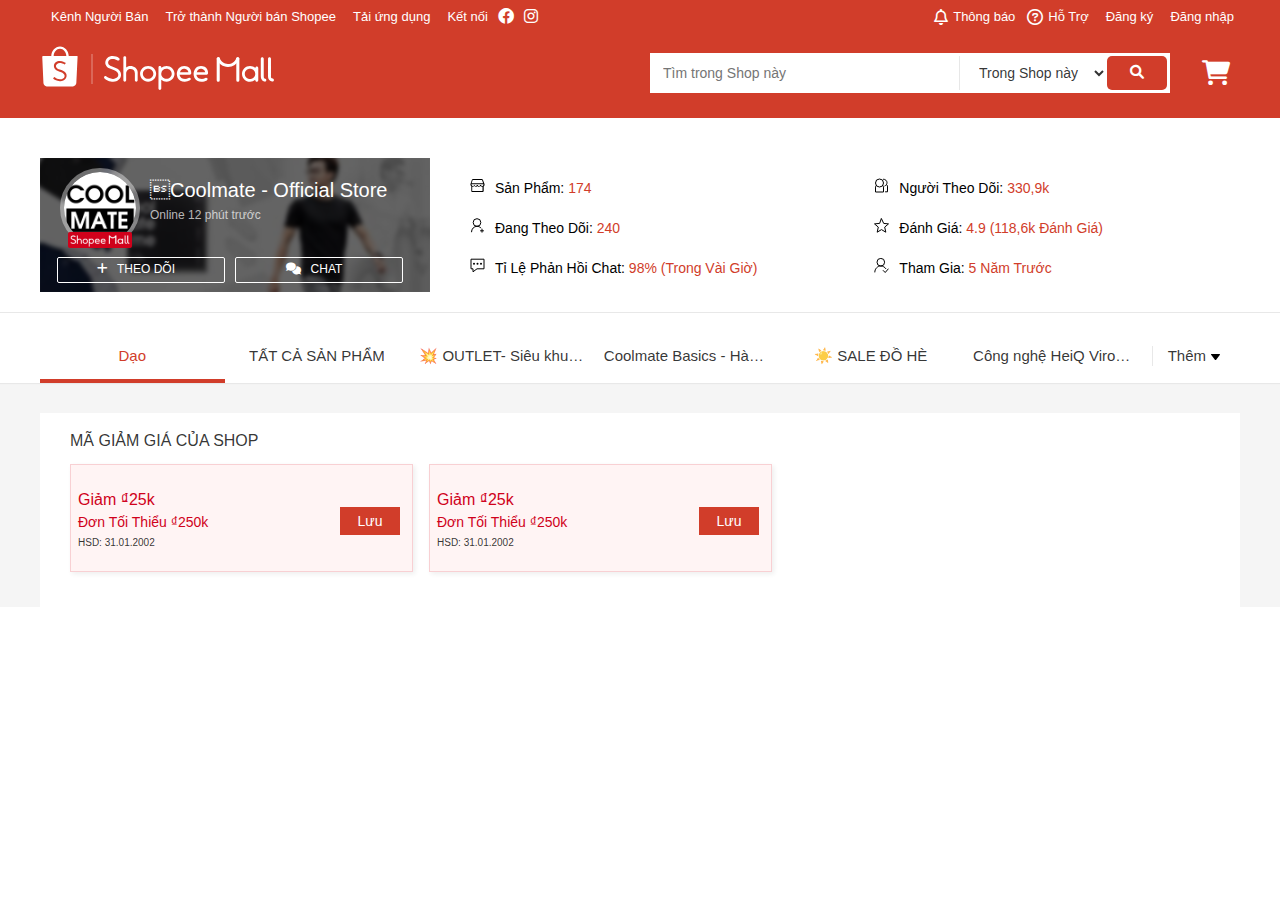
==== assests/pug/index.html @ 36c795ba "Added discount section" ====
<!DOCTYPE html>
<html lang="en">
  <head>
    <meta charset="UTF-8">
    <meta http-equiv="X-UA-Compatible" content="IE=edge">
    <meta name="viewport" content="width=device-width, initial-scale=1.0">
    <title>Document</title>
    <link rel="stylesheet" href="../css/app.css">
    <link rel="stylesheet" href="https://cdnjs.cloudflare.com/ajax/libs/font-awesome/6.0.0-beta3/css/all.min.css">
  </head>
  <body> 
    <div class="app">
      <header class="header">  
        <div class="container">
          <nav class="header__navbar">
            <ul class="header__navbar-list"> 
                    <li class="header__navbar-item"> <a class="header__navbar-item-link" href="#"><span class="header__navbar-text">Kênh Người Bán</span></a>
                    </li>
                    <li class="header__navbar-item"> <a class="header__navbar-item-link" href="#"><span class="header__navbar-text">Trở thành Người bán Shopee</span></a>
                    </li>
                    <li class="header__navbar-item header__navbar-item--install"> <a class="header__navbar-item-link" href="#"><span class="header__navbar-text">Tải ứng dụng</span></a>
                      <div class="header__qr"><img class="header__qr-img" src="../images/qr-code.png" alt="qrcode">
                        <div class="header__qr-links"><a class="header__qr-link" href="#"><img class="header__qr-link-img" src="../images/app-store.png" alt="app-store"></a><a class="header__qr-link" href="#"><img class="header__qr-link-img" src="../images/google-play.png" alt="google-play"></a></div>
                      </div>
                    </li>
                    <li class="header__navbar-item"> <span class="header__navbar-text">Kết nối</span>
                      <div class="header__navbar-item-social"><a href="#"><i class="fab fa-facebook header__navbar-icon mr-10"></i></a><a href="#"><i class="fab fa-instagram header__navbar-icon"></i></a></div>
                    </li>
            </ul>
            <ul class="header__navbar-list"> 
                    <li class="header__navbar-item header__navbar-item--noti">    <i class="far fa-bell header__navbar-icon"></i>
                      <div class="header__noti">
                        <div class="header__noti-content"><img class="header__noti-img" src="../images/noti.png" alt="noti">
                          <div class="header__noti-status">Đăng nhập để xem Thông báo</div>
                        </div>
                        <div class="header__noti-btns">
                          <div class="header__noti-btn">Đăng ký</div>
                          <div class="header__noti-btn">Đăng nhập</div>
                        </div>
                      </div><a class="header__navbar-item-link" href="#"><span class="header__navbar-text">Thông báo</span></a>
                    </li>
                    <li class="header__navbar-item"> <i class="far fa-question-circle header__navbar-icon"></i><a class="header__navbar-item-link" href="#"><span class="header__navbar-text">Hỗ Trợ</span></a>
                    </li>
                    <li class="header__navbar-item"> <a class="header__navbar-item-link" href="#"><span class="header__navbar-text">Đăng ký</span></a>
                    </li>
                    <li class="header__navbar-item"> <a class="header__navbar-item-link" href="#"><span class="header__navbar-text">Đăng nhập</span></a>
                    </li>
            </ul>
          </nav>
          <div class="header__mainbar">
            <div class="header__logo"><a class="header__logo-img" href="#">
                <svg class="shopee-svg-icon icon-shopee-logo--official-shop" enable-background="new 0 0 48 48" viewbox="0 0 48 48" x="0" y="0">
                  <path d="M44.4,11.5C44.4,11.5,44.4,11.5,44.4,11.5l-9.9,0C34.3,5.1,29.7,0,24,0S13.7,5.1,13.5,11.5H3.6v0c-0.5,0-0.9,0.4-0.9,0.9c0,0,0,0,0,0.1h0l1.4,30.9c0,0.1,0,0.2,0,0.3c0,0,0,0,0,0.1l0,0.1l0,0c0.2,2.2,1.8,3.9,3.9,4l0,0h31.4c0,0,0,0,0,0c0,0,0,0,0,0h0.1l0,0c2.2-0.1,3.9-1.8,4.1-4l0,0l0,0c0,0,0,0,0-0.1c0-0.1,0-0.1,0-0.2l1.5-31h0c0,0,0,0,0,0C45.3,11.9,44.9,11.5,44.4,11.5z M24,2.8c4.1,0,7.5,3.9,7.6,8.7H16.4C16.5,6.7,19.9,2.8,24,2.8z M31.9,35.8c-0.3,2.3-1.7,4.2-3.9,5.1c-1.2,0.5-2.8,0.8-4.1,0.7c-2-0.1-3.9-0.6-5.6-1.4c-0.6-0.3-1.6-1-2.3-1.5c-0.2-0.1-0.2-0.3-0.1-0.5c0.2-0.2,0.8-1.2,0.9-1.3c0.1-0.2,0.4-0.2,0.6-0.1c0,0,0.2,0.2,0.3,0.2c1.7,1.3,3.8,2.3,6.2,2.4c3,0,5.2-1.4,5.6-3.5c0.4-2.3-1.4-4.3-4.9-5.4c-1.1-0.3-3.9-1.5-4.5-1.8c-2.5-1.4-3.6-3.3-3.4-5.6c0.2-3.2,3.2-5.6,7-5.6c1.8,0,3.5,0.4,5,1c0.6,0.2,1.6,0.8,2,1.1c0.3,0.2,0.2,0.4,0.1,0.6c-0.2,0.2-0.6,0.9-0.8,1.2c-0.1,0.2-0.3,0.2-0.5,0.1c-1.9-1.3-3.9-1.7-5.7-1.8c-2.6,0.1-4.6,1.6-4.7,3.7c0,1.9,1.4,3.3,4.5,4.3C29.9,29.6,32.3,32,31.9,35.8z"></path>
                </svg></a><a class="header__logo-text" href="#">
                <svg class="shopee-svg-icon ofs-all-logo" viewbox="0 0 220 44">
                  <g fill="#fff" fill-rule="evenodd" transform="translate(0 -.098)">
                    <path d="M195.78 30.899a10.49 10.49 0 0 1-6.81 2.484c-5.732 0-10.378-4.53-10.378-10.12 0-5.59 4.646-10.12 10.378-10.12 2.606 0 4.988.937 6.81 2.484.023-1.13.882-1.942 1.938-1.942 1.07 0 1.937.834 1.937 1.989v15.73c0 1.154-.868 1.98-1.937 1.98-1.07 0-1.938-.826-1.938-1.98zm-.062-7.643c0-3.588-3.024-6.497-6.755-6.497-3.73 0-6.754 2.91-6.754 6.497 0 3.588 3.024 6.498 6.754 6.498 3.73 0 6.755-2.91 6.755-6.498zM202.9 25.388V3.558c0-1.07.855-1.938 1.911-1.938s1.912.867 1.912 1.938v22.069c0 .043-.002.087-.004.13-.018 2.461.369 3.293 2.029 3.768 1.016.291 1.553 1.396 1.266 2.426-.237.854-.77 1.377-1.605 1.377h-.18c-.171 0-.347-.024-.52-.073-2.735-.783-4.904-2.78-4.81-7.867zM212.266 25.535V3.558c0-1.07.856-1.938 1.912-1.938s1.912.867 1.912 1.938V25.825c0 .082-.005.163-.015.242-.06 2.212.146 2.858 2.325 3.31 1.034.215 1.632 1.26 1.42 2.309-.186.916-.914 1.527-1.803 1.527-.127 0-.256-.013-.386-.04-2.882-.599-5.553-2.131-5.365-7.638zM97.886 24.307c.095.561.266 1.256.563 2.09 1.317 3.309 5.375 3.3 5.986 3.309 1.753.025 3.396-.331 5.011-1.223.906-.5 1.985-.412 2.556.405.572.818.395 2.028-.723 2.71-2.208 1.348-4.574 1.758-7.01 1.708-3.798-.078-7.4-1.591-9.01-5.204-.733-1.644-1.158-3.561-1.027-5.376.058-2.086.844-3.867 1.047-4.334.928-2.127 2.557-3.814 4.725-4.702 2.646-1.082 6.008-.916 8.53.43 2.936 1.566 4.571 5.136 4.41 8.384-.049.975-.799 1.803-1.817 1.803zm.412-3.333h10.906c-.86-4.592-5.845-4.37-5.845-4.37-2.52.098-4.207 1.555-5.061 4.37zM119.618 24.354c.095.561.266 1.257.563 2.09 1.318 3.31 5.376 3.3 5.986 3.31 1.753.024 3.396-.332 5.012-1.223.905-.5 1.984-.413 2.556.405.571.817.394 2.027-.723 2.71-2.209 1.347-4.574 1.758-7.011 1.707-3.797-.077-7.4-1.591-9.01-5.204-.732-1.644-1.158-3.56-1.026-5.376.058-2.085.843-3.867 1.047-4.333.928-2.127 2.557-3.815 4.725-4.702 2.645-1.083 6.007-.916 8.53.43 2.936 1.565 4.57 5.136 4.409 8.383-.049.976-.798 1.803-1.816 1.803zm.412-3.333h10.907c-.86-4.592-5.846-4.37-5.846-4.37-2.52.099-4.206 1.555-5.06 4.37zM74.109 30.871v11.367c0 2.34-3.632 2.337-3.632 0V23.806a10.064 10.064 0 0 1 0-1.329v-7.575c0-2.34 3.632-2.337 3.632 0v.51a10.537 10.537 0 0 1 6.768-2.434c5.756 0 10.422 4.55 10.422 10.164 0 5.613-4.666 10.164-10.422 10.164-2.584 0-4.947-.917-6.768-2.435zm0-7.207c.28 3.356 3.2 5.997 6.762 5.997 3.746 0 6.784-2.922 6.784-6.526 0-3.604-3.038-6.526-6.784-6.526-3.562 0-6.483 2.64-6.762 5.997zM57.09 33.306c-5.757 0-10.423-4.55-10.423-10.164s4.666-10.164 10.422-10.164 10.422 4.55 10.422 10.164c0 5.613-4.666 10.164-10.422 10.164zm-.007-3.645c3.747 0 6.784-2.922 6.784-6.526 0-3.604-3.037-6.526-6.784-6.526s-6.784 2.922-6.784 6.526c0 3.604 3.037 6.526 6.784 6.526zM28.69 15.026V2.111c0-2.337-3.631-2.34-3.631 0v29.471c0 2.337 3.631 2.341 3.631 0v-9.695c.015.364.018-.522.273-1.22.953-3.151 3.823-3.751 5.115-3.77 3.696 0 5.652 1.803 5.868 5.408V31.582c0 2.337 3.627 2.341 3.627 0v-6.126c0-1.753.106-3.676 0-4.789-.584-6.843-9.5-9.68-14.455-5.979a9.572 9.572 0 0 0-.428.338zM4.294 2.62c-2.156 1.909-3.15 5.385-2.369 8.155.678 2.4 2.66 4.27 4.803 5.323 2.222 1.09 4.676 1.673 6.564 2.505 1.32.59 2.456 1.153 3.595 2.305 1.138 1.152 1.62 2.586 1.587 3.65-.033 1.085-.441 2.182-1.023 2.869-1.487 1.755-3.889 2.414-6.106 2.303-1.572-.078-3.29-.422-4.692-1.016-1.42-.601-2.671-1.582-3.921-2.438-.807-.553-1.99-.282-2.526.631-.468.811-.098 1.92.693 2.505 2.376 1.757 4.89 3.1 7.808 3.631 2.918.532 5.463.41 8.09-.741 2.462-1.08 4.468-3.198 5.07-5.862.627-2.775-.09-5.41-1.923-7.58-2.21-2.618-5.47-3.626-8.54-4.733a24.208 24.208 0 0 1-3.295-1.423c-1.908-.973-2.883-2.363-2.75-4.528.158-2.578 2.278-3.913 4.906-4.266 2.628-.353 5.337.53 7.25 1.864 1.833 1.194 3.93-1.64 1.833-3.136C15.15-.207 8.288-.914 4.294 2.621z"></path>
                    <path d="M171.002 3.338c-1.545 4.329-5.841 7.27-10.7 7.186-4.8-.084-8.954-3.103-10.394-7.412-.33-.983-1.407-1.519-2.408-1.197a1.865 1.865 0 0 0-1.217 2.364c1.946 5.823 7.526 9.879 13.954 9.991 6.505.114 12.277-3.84 14.365-9.69a1.866 1.866 0 0 0-1.17-2.39c-.993-.342-2.082.171-2.43 1.148z" fill-rule="nonzero"></path>
                    <path d="M173.191 1.8a1.98 1.98 0 0 1 1.98 1.98v27.546a1.98 1.98 0 1 1-3.96 0V3.78a1.98 1.98 0 0 1 1.98-1.98zM147.807 1.8a1.98 1.98 0 0 1 1.98 1.98v27.546a1.98 1.98 0 1 1-3.96 0V3.78a1.98 1.98 0 0 1 1.98-1.98z"></path>
                    <circle cx="173.101" cy="3.691" r="2.07"></circle>
                    <circle cx="147.897" cy="3.691" r="2.07"></circle>
                  </g>
                </svg></a></div>
            <div class="flex flex-centerY">
              <div class="header__search">
                <div class="header__search-bar">
                  <input class="header__search-input" placeholder="Tìm trong Shop này" type="text">
                  <select class="header__search-select" name="#" id="#">
                    <option class="header__search-select-option" value="#">Trong Shop này</option>
                    <option class="header__search-select-option" value="#">Tại Shopee Mall</option>
                  </select>
                  <div class="header__search-history">
                    <p class="header__search-history-desc">Lịch sử Tìm kiếm</p>
                    <ul class="header__search-history-list">
                      <li class="header__search-history-item"><a href="#">apple</a></li>
                      <li class="header__search-history-item"><a href="#">coolmate</a></li>
                    </ul>
                  </div>
                </div>
                <button class="header__search-btn"><i class="fas fa-search"></i></button>
              </div>
              <div class="header__cart"><i class="fas fa-shopping-cart"></i>
                <div class="header__cart-dropdown"><img class="header__cart-dropdown-img" src="../images/cart-empty.png" alt=""><span class="header__cart-dropdown-text">Chưa Có Sản Phẩm</span></div>
              </div>
            </div>
          </div>
        </div>
      </header>
      <div class="main">
        <section class="info-wrapper">
          <div class="container info">
            <div class="info__panel">
              <div class="info__panel-background"></div>
              <div class="info__panel-content">
                <div class="info__panel-img"><img class="info__panel-img-avatar" src="../images/avatar.jpeg" alt="coolmate avatar"><img class="info__panel-img-badge" src="../images/badge.png" alt="badge"></div>
                <div class="info__panel-text">
                  <h1 class="info__panel-text-heading">&#x8;Coolmate - Official Store</h1>
                  <p class="info__panel-text-status">Online 12 phút trước</p>
                </div>
              </div>
              <div class="info__panel-btns"><a class="info__panel-link" href="#">
                        <button class="info__panel-link-btn"><span class="info__panel-link-btn-icon"><i class="fas fa-plus mr-10"></i>theo dõi</span></button></a><a class="info__panel-link" href="#">
                        <button class="info__panel-link-btn"><span class="info__panel-link-btn-icon"><i class="fas fa-comments mr-10"></i>chat</span></button></a>
              </div>
            </div>
            <div class="info__rating"> 
              <ul class="info__rating-list">
                      <li class="info__rating-item"> <span class="info__rating-item-icon">
                          <svg class="shopee-svg-icon" enable-background="new 0 0 15 15" viewbox="0 0 15 15" x="0" y="0" stroke-width="0">
                            <path d="m13 1.9c-.2-.5-.8-1-1.4-1h-8.4c-.6.1-1.2.5-1.4 1l-1.4 4.3c0 .8.3 1.6.9 2.1v4.8c0 .6.5 1 1.1 1h10.2c.6 0 1.1-.5 1.1-1v-4.6c.6-.4.9-1.2.9-2.3zm-11.4 3.4 1-3c .1-.2.4-.4.6-.4h8.3c.3 0 .5.2.6.4l1 3zm .6 3.5h.4c.7 0 1.4-.3 1.8-.8.4.5.9.8 1.5.8.7 0 1.3-.5 1.5-.8.2.3.8.8 1.5.8.6 0 1.1-.3 1.5-.8.4.5 1.1.8 1.7.8h.4v3.9c0 .1 0 .2-.1.3s-.2.1-.3.1h-9.5c-.1 0-.2 0-.3-.1s-.1-.2-.1-.3zm8.8-1.7h-1v .1s0 .3-.2.6c-.2.1-.5.2-.9.2-.3 0-.6-.1-.8-.3-.2-.3-.2-.6-.2-.6v-.1h-1v .1s0 .3-.2.5c-.2.3-.5.4-.8.4-1 0-1-.8-1-.8h-1c0 .8-.7.8-1.3.8s-1.1-1-1.2-1.7h12.1c0 .2-.1.9-.5 1.4-.2.2-.5.3-.8.3-1.2 0-1.2-.8-1.2-.9z"></path>
                          </svg></span><span class="info__rating-text"><span class="info__rating-text-name">Sản phẩm: </span><span class="info__rating-text-value">174</span></span></li>
                      <li class="info__rating-item"> <span class="info__rating-item-icon">
                          <svg class="shopee-svg-icon" stroke="black" enable-background="new 0 0 15 15" viewbox="0 0 15 15" x="0" y="0">
                            <g>
                              <circle cx="7" cy="4.5" fill="none" r="3.8" stroke-miterlimit="10"></circle>
                              <line fill="none" stroke-linecap="round" stroke-miterlimit="10" x1="12" x2="12" y1="11.2" y2="14.2"></line>
                              <line fill="none" stroke-linecap="round" stroke-miterlimit="10" x1="10.5" x2="13.5" y1="12.8" y2="12.8"></line>
                              <path d="m1.5 13.8c0-3 2.5-5.5 5.5-5.5 1.5 0 2.9.6 3.9 1.6" fill="none" stroke-linecap="round" stroke-miterlimit="10"></path>
                            </g>
                          </svg></span><span class="info__rating-text"><span class="info__rating-text-name">Đang Theo Dõi: </span><span class="info__rating-text-value">240</span></span></li>
                      <li class="info__rating-item"> <span class="info__rating-item-icon">
                          <svg class="shopee-svg-icon" stroke="black" enable-background="new 0 0 15 15" viewbox="0 0 15 15" x="0" y="0">
                            <g>
                              <polygon fill="none" points="14 10.8 7 10.8 3 13.8 3 10.8 1 10.8 1 1.2 14 1.2" stroke-linejoin="round" stroke-miterlimit="10"></polygon>
                              <circle cx="4" cy="5.8" r="1" stroke="none"></circle>
                              <circle cx="7.5" cy="5.8" r="1" stroke="none"></circle>
                              <circle cx="11" cy="5.8" r="1" stroke="none"></circle>
                            </g>
                          </svg></span><span class="info__rating-text"><span class="info__rating-text-name">Tỉ Lệ Phản Hồi Chat: </span><span class="info__rating-text-value">98% (Trong Vài Giờ)</span></span></li>
              </ul>
              <ul class="info__rating-list">
                      <li class="info__rating-item"> <span class="info__rating-item-icon">
                          <svg class="shopee-svg-icon" stroke="black" enable-background="new 0 0 15 15" viewbox="0 0 15 15" x="0" y="0">
                            <g>
                              <circle cx="5.5" cy="5" fill="none" r="4" stroke-miterlimit="10"></circle>
                              <path d="m8.4 7.5c.7 0 1.1.7 1.1 1.6v4.9h-8v-4.9c0-.9.4-1.6 1.1-1.6" fill="none" stroke-linejoin="round" stroke-miterlimit="10"></path>
                              <path d="m12.6 6.9c.7 0 .9.6.9 1.2v5.7h-2" fill="none" stroke-linecap="round" stroke-linejoin="round" stroke-miterlimit="10"></path>
                              <path d="m9.5 1.2c1.9 0 3.5 1.6 3.5 3.5 0 1.4-.9 2.7-2.1 3.2" fill="none" stroke-linecap="round" stroke-miterlimit="10"></path>
                            </g>
                          </svg></span><span class="info__rating-text"><span class="info__rating-text-name">Người Theo Dõi: </span><span class="info__rating-text-value">330,9k</span></span></li>
                      <li class="info__rating-item"> <span class="info__rating-item-icon">
                          <svg class="shopee-svg-icon icon-rating" stroke="black" enable-background="new 0 0 15 15" viewbox="0 0 15 15" x="0" y="0">
                            <polygon fill="none" points="7.5 .8 9.7 5.4 14.5 5.9 10.7 9.1 11.8 14.2 7.5 11.6 3.2 14.2 4.3 9.1 .5 5.9 5.3 5.4" stroke-linecap="round" stroke-linejoin="round" stroke-miterlimit="10"></polygon>
                          </svg></span><span class="info__rating-text"><span class="info__rating-text-name">đánh giá: </span><span class="info__rating-text-value">4.9 (118,6k đánh giá)</span></span></li>
                      <li class="info__rating-item"> <span class="info__rating-item-icon">
                          <svg class="shopee-svg-icon" stroke="black" enable-background="new 0 0 15 15" viewbox="0 0 15 15" x="0" y="0">
                            <g>
                              <circle cx="6.8" cy="4.2" fill="none" r="3.8" stroke-miterlimit="10"></circle>
                              <polyline fill="none" points="9.2 12.5 11.2 14.5 14.2 11" stroke-linecap="round" stroke-linejoin="round" stroke-miterlimit="10"></polyline>
                              <path d="m .8 14c0-3.3 2.7-6 6-6 2.1 0 3.9 1 5 2.6" fill="none" stroke-linecap="round" stroke-miterlimit="10"></path>
                            </g>
                          </svg></span><span class="info__rating-text"><span class="info__rating-text-name">tham gia: </span><span class="info__rating-text-value">5 Năm Trước</span></span></li>
              </ul>
            </div>
          </div>
        </section>
        <nav class="menu">
          <div class="container"> 
            <ul class="menu__list"><a class="menu__item menu__item--active" href="#"> <span>Dạo</span></a><a class="menu__item" href="#"> <span>TẤT CẢ SẢN PHẨM</span></a><a class="menu__item" href="#"> <span>💥 OUTLET- Siêu khuyến mãi upto 50%</span></a><a class="menu__item" href="#"> <span>Coolmate Basics - Hàng tốt giá rẻ</span></a><a class="menu__item" href="#"> <span>☀️ SALE ĐỒ HÈ</span></a><a class="menu__item" href="#"> <span>Công nghệ HeiQ ViroBlock</span></a>
              <div class="menu__more">Thêm
                <svg class="menu__more-icon" enable-background="new 0 0 15 15" viewbox="0 0 15 15" x="0" y="0">
                  <path d="m6.5 12.9-6-7.9s-1.4-1.5.5-1.5h13s1.8 0 .6 1.5l-6 7.9c-.1 0-.9 1.3-2.1 0z"></path>
                </svg>
                <div class="menu__more-dropdown"><a class="menu__more-dropdown-item" href="#">Care &amp; Share</a><a class="menu__more-dropdown-item" href="#">ĐỒ THU ĐÔNG</a><a class="menu__more-dropdown-item" href="#">ÁO THUN NAM</a><a class="menu__more-dropdown-item" href="#">ÁO POLO NAM</a><a class="menu__more-dropdown-item" href="#">QUẦN SHORT NAM</a><a class="menu__more-dropdown-item" href="#">QUẦN SỊP NAM</a><a class="menu__more-dropdown-item" href="#">TẤT/VỚ NAM</a><a class="menu__more-dropdown-item" href="#">PHỤ KIỆN</a>
                </div>
                <div class="menu__more-dropdown-arrow"></div>
              </div>
            </ul>
          </div>
        </nav>
        <div class="container">
          <section class="discount"> 
            <h3 class="discount__title">MÃ GIẢM GIÁ CỦA SHOP</h3>
            <div class="discount__list"> 
                    <div class="discount__item"> 
                      <div class="discount__item-content">
                        <h4 class="discount__item-price">Giảm ₫25k</h4>
                        <p class="discount__item-limit">Đơn Tối Thiểu ₫250k</p>
                        <p class="discount__item-date">HSD: 31.01.2002</p>
                      </div>
                      <div class="discount__item-btn"> 
                        <btn class="discount__item-btn-save">Lưu</btn>
                      </div>
                    </div>
                    <div class="discount__item"> 
                      <div class="discount__item-content">
                        <h4 class="discount__item-price">Giảm ₫25k</h4>
                        <p class="discount__item-limit">Đơn Tối Thiểu ₫250k</p>
                        <p class="discount__item-date">HSD: 31.01.2002</p>
                      </div>
                      <div class="discount__item-btn"> 
                        <btn class="discount__item-btn-save">Lưu</btn>
                      </div>
                    </div>
            </div>
          </section>
        </div>
      </div>
    </div>
    <script src="../../js/main.js"> </script>
  </body>
</html>
---- assests/css/app.css ----
html {
  line-height: 1.15;
  /* 1 */
  -webkit-text-size-adjust: 100%;
  /* 2 */
}

body {
  margin: 0;
}

main {
  display: block;
}

h1 {
  font-size: 2em;
  margin: 0.67em 0;
}

hr {
  box-sizing: content-box;
  /* 1 */
  height: 0;
  /* 1 */
  overflow: visible;
  /* 2 */
}

pre {
  font-family: monospace, monospace;
  /* 1 */
  font-size: 1em;
  /* 2 */
}

a {
  background-color: transparent;
}

abbr[title] {
  border-bottom: none;
  /* 1 */
  text-decoration: underline;
  /* 2 */
  text-decoration: underline dotted;
  /* 2 */
}

b,
strong {
  font-weight: bolder;
}

code,
kbd,
samp {
  font-family: monospace, monospace;
  /* 1 */
  font-size: 1em;
  /* 2 */
}

small {
  font-size: 80%;
}

sub,
sup {
  font-size: 75%;
  line-height: 0;
  position: relative;
  vertical-align: baseline;
}

sub {
  bottom: -0.25em;
}

sup {
  top: -0.5em;
}

img {
  border-style: none;
}

button,
input,
optgroup,
select,
textarea {
  font-family: inherit;
  /* 1 */
  font-size: 100%;
  /* 1 */
  line-height: 1.15;
  /* 1 */
  margin: 0;
  /* 2 */
}

button,
input {
  /* 1 */
  overflow: visible;
}

button,
select {
  /* 1 */
  text-transform: none;
}

button,
[type=button],
[type=reset],
[type=submit] {
  -webkit-appearance: button;
}

button::-moz-focus-inner,
[type=button]::-moz-focus-inner,
[type=reset]::-moz-focus-inner,
[type=submit]::-moz-focus-inner {
  border-style: none;
  padding: 0;
}

button:-moz-focusring,
[type=button]:-moz-focusring,
[type=reset]:-moz-focusring,
[type=submit]:-moz-focusring {
  outline: 1px dotted ButtonText;
}

fieldset {
  padding: 0.35em 0.75em 0.625em;
}

legend {
  box-sizing: border-box;
  /* 1 */
  color: inherit;
  /* 2 */
  display: table;
  /* 1 */
  max-width: 100%;
  /* 1 */
  padding: 0;
  /* 3 */
  white-space: normal;
  /* 1 */
}

progress {
  vertical-align: baseline;
}

textarea {
  overflow: auto;
}

[type=checkbox],
[type=radio] {
  box-sizing: border-box;
  /* 1 */
  padding: 0;
  /* 2 */
}

[type=number]::-webkit-inner-spin-button,
[type=number]::-webkit-outer-spin-button {
  height: auto;
}

[type=search] {
  -webkit-appearance: textfield;
  /* 1 */
  outline-offset: -2px;
  /* 2 */
}

[type=search]::-webkit-search-decoration {
  -webkit-appearance: none;
}

::-webkit-file-upload-button {
  -webkit-appearance: button;
  /* 1 */
  font: inherit;
  /* 2 */
}

details {
  display: block;
}

summary {
  display: list-item;
}

template {
  display: none;
}

[hidden] {
  display: none;
}

* {
  box-sizing: inherit;
}

html {
  font-size: 62.5%;
  line-height: 1.6rem;
  font-family: "Roboto", sans-serif;
  box-sizing: border-box;
}

.grid,
.container {
  width: 1200px;
  max-width: 100%;
  margin: 0 auto;
}

.grid__full-width {
  width: 100%;
}

.grid__row {
  display: flex;
  flex-wrap: wrap;
}

.width--half {
  width: 50%;
}

.width--full {
  width: 100%;
}

.mr-10 {
  margin-right: 10px;
}

.seperator {
  position: relative;
}

.seperator::after {
  content: "";
  position: absolute;
  right: 0;
  top: 0.4rem;
  height: 1.4rem;
  width: 1px;
  background-color: rgba(255, 255, 255, 0.22);
}

.flex {
  display: flex;
}

.flex-centerY {
  align-items: center;
}

@keyframes fadeIn {
  from {
    opacity: 0;
  }
  to {
    opacity: 1;
  }
}
.header {
  color: #fff;
  background-color: #d13d2a;
}
.header__navbar {
  width: 100%;
  max-width: 1200px;
  height: 34px;
  margin: 0 auto;
  display: flex;
  justify-content: space-between;
  align-items: center;
}
.header__navbar-list {
  margin: 0;
  padding: 0;
  display: flex;
  align-items: center;
  list-style: none;
}
.header__navbar-item {
  padding: 4px 6px;
  font-size: 1.3rem;
  font-weight: 400;
  display: inline-flex;
  align-items: center;
}
.header__navbar-item-social {
  margin-left: 10px;
}
.header__navbar-item-link {
  display: inline-flex;
  align-items: center;
  font-size: 1.3rem;
  color: #fff;
  text-decoration: none;
}
.header__navbar-item-link:hover {
  cursor: pointer;
  color: rgba(255, 255, 255, 0.7);
}
.header__navbar-icon {
  font-size: 1.6rem;
  color: #fff;
}
.header__navbar-icon:hover {
  cursor: pointer;
  color: rgba(255, 255, 255, 0.7);
}
.header__navbar-text {
  margin-left: 5px;
}
.header__navbar-item--noti {
  position: relative;
}
.header__navbar-item--noti:hover {
  cursor: pointer;
  color: rgba(255, 255, 255, 0.7);
}
.header__navbar-item--install:hover .header__qr {
  display: block;
}
.header__navbar-item--noti:hover .header__noti {
  display: block;
}
.header__qr {
  display: none;
  position: absolute;
  top: 30px;
  z-index: 99;
  width: 180px;
  background-color: #fff;
  box-shadow: rgba(99, 99, 99, 0.2) 0px 2px 8px 0px;
  padding-bottom: 5px;
  animation: fadeIn 300ms ease 1;
}
.header__qr-img {
  width: 100%;
}
.header__qr-links {
  display: flex;
  padding: 0 7px;
}
.header__qr-link {
  display: inline-block;
  flex: 1;
  padding-left: 2px;
}
.header__qr-link-img {
  height: 17px;
}
.header__qr::before {
  content: "";
  position: absolute;
  top: -10px;
  width: 100%;
  height: 30px;
  cursor: pointer;
}
.header__noti {
  display: none;
  cursor: default;
  position: absolute;
  top: 30px;
  right: 0;
  z-index: 99;
  width: 400px;
  height: 350px;
  background-color: #fff;
  box-shadow: rgba(99, 99, 99, 0.2) 0px 2px 8px 0px;
  color: #000000CC;
  animation: fadeIn 300ms ease 1;
}
.header__noti-content {
  height: 310px;
  display: flex;
  flex-direction: column;
  justify-content: center;
  align-items: center;
}
.header__noti-img {
  width: 100px;
  margin-bottom: 10px;
}
.header__noti-status {
  font-size: 1.3rem;
}
.header__noti-btns {
  height: 40px;
  display: flex;
  cursor: pointer;
}
.header__noti-btn {
  flex: 1;
  height: 100%;
  font-size: 1.4rem;
  line-height: 40px;
  text-align: center;
  background-color: #f4f4f4;
}
.header__noti-btn:hover {
  color: #d13d2a;
  background-color: #E7E7E7;
}
.header__noti::after {
  content: "";
  position: absolute;
  display: block;
  width: 40px;
  height: 40px;
  background-color: #fff;
  right: 29px;
  top: -2px;
  transform: rotate(45deg);
}
.header__noti::before {
  content: "";
  position: absolute;
  top: -10px;
  width: 100%;
  height: 30px;
  cursor: pointer;
}
.header__mainbar {
  display: flex;
  justify-content: space-between;
  align-items: center;
  height: 84px;
  width: 1200px;
  margin: 0 auto;
  padding: 14px 0 21px;
}
.header__logo {
  display: flex;
}
.header__logo-img {
  position: relative;
  width: 49px;
  height: 57px;
  margin-right: 15px;
}
.header__logo-img::after {
  content: "";
  position: absolute;
  right: -4px;
  top: 10px;
  width: 2px;
  height: 30px;
  background-color: rgba(255, 255, 255, 0.22);
}
.header__logo-img svg {
  width: 40px;
  height: 45px;
  fill: #fff;
}
.header__logo-text {
  display: flex;
  align-items: center;
}
.header__logo-text svg {
  height: 34px;
}
.header__search {
  width: 520px;
  height: 40px;
  display: flex;
  align-items: center;
  justify-content: flex-end;
  position: relative;
  background-color: #fff;
  border: 3px solid #fff;
  font-size: 1.4rem;
}
.header__search-bar {
  flex: 1;
  display: flex;
}
.header__search-input {
  height: 34px;
  padding: 0 10px;
  flex: 1;
  outline: none;
  border: none;
}
.header__search-select {
  height: 34px;
  padding: 0 10px 0 15px;
  color: #000000CC;
  background-color: #fff;
  outline: none;
  border: none;
  border-left: 1px solid #E7E7E7;
}
.header__search-btn {
  height: 34px;
  padding: 0 15px;
  color: #fff;
  background-color: #d13d2a;
  outline: none;
  border: none;
  border-radius: 5px;
  cursor: pointer;
}
.header__search-btn i {
  font-size: 1.4rem;
  margin: 0 8px;
}
.header__search-history {
  display: none;
  width: calc(100% - 68px);
  position: absolute;
  top: 43px;
  left: -3px;
  z-index: 99;
  background-color: #fff;
  box-shadow: rgba(99, 99, 99, 0.2) 0px 2px 8px 0px;
  border-radius: 3px;
}
.header__search-history-desc {
  color: rgba(0, 0, 0, 0.26);
  margin: 0;
  padding: 10px;
}
.header__search-history-list {
  margin: 0;
  padding: 0;
}
.header__search-history-item:hover {
  background-color: #FAFAFA;
}
.header__search-history-item a {
  display: block;
  width: 100%;
  height: 100%;
  padding: 10px;
  color: rgba(0, 0, 0, 0.8);
  text-decoration: none;
}
.header__cart {
  width: 40px;
  height: 46px;
  margin-left: 30px;
  display: flex;
  align-items: center;
  justify-content: flex-end;
  padding-right: 10px;
  position: relative;
  cursor: pointer;
}
.header__cart i {
  display: block;
  font-size: 2.5rem;
}
.header__cart:hover .header__cart-dropdown {
  display: flex;
}
.header__cart-dropdown {
  position: absolute;
  top: 50px;
  width: 390px;
  height: 260px;
  z-index: 99;
  background-color: #fff;
  display: flex;
  flex-direction: column;
  justify-content: center;
  align-items: center;
  display: none;
  cursor: default;
  box-shadow: rgba(99, 99, 99, 0.2) 0px 2px 8px 0px;
  animation: fadeIn 300ms ease 1;
}
.header__cart-dropdown::before {
  content: "";
  position: absolute;
  top: -10px;
  width: 100%;
  height: 30px;
  cursor: pointer;
}
.header__cart-dropdown::after {
  content: "";
  position: absolute;
  display: block;
  width: 20px;
  height: 20px;
  background-color: #fff;
  right: 4px;
  top: -2px;
  transform: rotate(45deg);
}
.header__cart-dropdown-img {
  width: 200px;
  padding-bottom: 20px;
  margin: 0 auto;
  background-color: #fff;
}
.header__cart-dropdown-text {
  color: rgba(0, 0, 0, 0.8);
  font-size: 1.4rem;
}

.info-wrapper {
  background-color: #fff;
  box-shadow: 0 1px 1px rgba(0, 0, 0, 0.05);
}

.info {
  padding: 40px 0 20px;
  display: flex;
  justify-content: flex-start;
  margin-bottom: 1px;
}
.info__panel {
  position: relative;
  width: 390px;
  height: 134px;
  color: #fff;
  overflow: hidden;
}
.info__panel-background {
  position: absolute;
  top: 0;
  right: 0;
  left: 0;
  bottom: 0;
  padding: 4px;
  z-index: 1;
  background-image: url("../images/panel.jpeg");
  background-position: center center;
  background-size: cover;
  margin: -4px;
  filter: blur(2px);
}
.info__panel-background::before {
  content: "";
  position: absolute;
  top: 0;
  right: 0;
  left: 0;
  bottom: 0;
  background-color: rgba(0, 0, 0, 0.6);
}
.info__panel-content {
  position: absolute;
  top: 10px;
  right: 14px;
  left: 20px;
  bottom: 10px;
  z-index: 2;
  display: flex;
  width: 356px;
  height: 80px;
}
.info__panel-img {
  position: relative;
  width: 72px;
  height: 72px;
  border: 4px solid rgba(255, 255, 255, 0.4);
  border-radius: 50%;
  box-sizing: content-box;
}
.info__panel-img-avatar {
  width: 100%;
  border-radius: 50%;
}
.info__panel-img-badge {
  position: absolute;
  bottom: -4px;
  left: 4px;
  width: 64px;
  height: 16px;
}
.info__panel-text {
  margin-top: 10px;
  margin-left: 10px;
}
.info__panel-text-heading {
  margin: 0;
  margin-bottom: 5px;
  font-size: 2rem;
  font-weight: 400;
  line-height: 2.4rem;
}
.info__panel-text-status {
  margin: 0;
  margin-bottom: 6px;
  font-size: 1.2rem;
  color: rgba(255, 255, 255, 0.7);
}
.info__panel-btns {
  position: absolute;
  bottom: 10px;
  left: 50%;
  transform: translateX(-50%);
  z-index: 2;
  width: 356px;
  height: 25px;
  margin-top: 10px;
  display: flex;
  justify-content: center;
}
.info__panel-link {
  display: block;
  flex: 1;
  margin-right: 10px;
  border-radius: 4px;
}
.info__panel-link-btn {
  width: 100%;
  padding: 5px;
  font-size: 1.2rem;
  text-transform: uppercase;
  color: #fff;
  background-color: rgba(0, 0, 0, 0);
  border: 1px solid #fff;
  border-radius: 2px;
  cursor: pointer;
}
.info__panel-link-btn-icon {
  margin-right: 10px;
}
.info__rating {
  width: 780px;
  height: 134px;
  padding-left: 30px;
  display: flex;
  flex-direction: column;
  justify-content: flex-start;
  align-items: flex-start;
  flex-wrap: wrap;
}
.info__rating-list {
  padding: 0;
  list-style: none;
}
.info__rating-item {
  display: flex;
  justify-content: flex-center;
  align-items: center;
  padding: 10px 0;
}
.info__rating-item-icon {
  width: 15px;
  margin: 0 10px;
}
.info__rating-text {
  font-size: 1.4rem;
  text-transform: capitalize;
}
.info__rating-text-value {
  color: #d13d2a;
}

.main {
  background-color: #f5f5f5;
}

.menu {
  width: 100%;
  height: 70px;
  padding-top: 20px;
  box-shadow: 0 1px 1px rgba(0, 0, 0, 0.05);
  background-color: #fff;
}
.menu__list {
  padding: 0;
  margin: 0;
  display: flex;
  list-style: none;
}
.menu__item {
  display: flex;
  width: 100%;
  color: rgba(0, 0, 0, 0.8);
  text-decoration: none;
}
.menu__item span {
  width: 46px;
  flex: 1;
  padding: 14px 10px;
  font-size: 1.5rem;
  line-height: 1.8rem;
  text-align: center;
  white-space: nowrap;
  overflow: hidden;
  text-overflow: ellipsis;
}
.menu__item--active {
  color: #d13d2a;
  border-bottom: 4px solid #d13d2a;
}
.menu__item:hover {
  color: #d13d2a;
}
.menu__more {
  position: relative;
  height: 46px;
  display: flex;
  align-items: center;
  padding: 0 20px;
  font-size: 1.5rem;
  color: rgba(0, 0, 0, 0.8);
  cursor: pointer;
}
.menu__more-icon {
  width: 9px;
  height: 9px;
  margin-left: 5px;
  transition: 500ms;
}
.menu__more::before {
  content: "";
  position: absolute;
  left: 4px;
  width: 1px;
  height: 20px;
  background-color: rgba(0, 0, 0, 0.09);
}
.menu__more::after {
  content: "";
  position: absolute;
  top: 35px;
  right: 0;
  width: 150px;
  height: 50px;
  background-color: red;
  opacity: 0;
}
.menu__more:hover {
  color: #d13d2a;
}
.menu__more:hover .menu__more-icon {
  fill: #d13d2a;
  transform: rotateZ(-180deg);
}
.menu__more:hover .menu__more-dropdown {
  display: flex;
}
.menu__more:hover .menu__more-dropdown-arrow {
  display: block;
}
.menu__more-dropdown {
  display: none;
  position: absolute;
  z-index: 99;
  top: 70px;
  right: 0;
  width: 350px;
  height: 300px;
  padding-left: 20px;
  flex-direction: column;
  overflow-y: scroll;
  border: 1px solid rgba(0, 0, 0, 0.09);
  background-color: #fff;
  box-shadow: rgba(99, 99, 99, 0.2) 0px 2px 8px 0px;
  animation: fadeIn 300ms ease 1;
}
.menu__more-dropdown-arrow {
  display: none;
  content: "";
  position: absolute;
  top: 60px;
  right: 15px;
  width: 20px;
  height: 20px;
  background-color: #fff;
  transform: rotateZ(45deg);
  border-left: 1px solid rgba(0, 0, 0, 0.09);
  border-top: 1px solid rgba(0, 0, 0, 0.09);
  animation: fadeIn 300ms ease 1;
}
.menu__more-dropdown-item {
  display: block;
  padding: 16px 30px;
  text-decoration: none;
  color: rgba(0, 0, 0, 0.8);
}
.menu__more-dropdown-item:hover {
  cursor: pointer;
  color: #d13d2a;
}

.discount {
  padding: 20px 30px 35px;
  margin: 30px 0 10px;
  background-color: #fff;
}
.discount__title {
  font-size: 1.6rem;
  color: #000000CC;
  margin: 0;
  margin-bottom: 10px;
  font-weight: 400;
}
.discount__list {
  display: flex;
  padding-top: 5px;
  margin-left: -8px;
}
.discount__item {
  width: 343px;
  height: 108px;
  padding-top: 5px;
  padding-left: 7px;
  display: flex;
  margin: 0 8px;
  color: #D0011B;
  background-color: #fff4f4;
  border: 1px solid #f8d0d3;
  box-shadow: rgba(0, 0, 0, 0.07) 2px 2px 5px 0px;
}
.discount__item-content {
  width: 100%;
  padding-right: 3px;
  display: flex;
  flex-direction: column;
  align-items: flex-start;
  justify-content: center;
}
.discount__item-price {
  font-size: 1.6rem;
  line-height: 2rem;
  font-weight: 400;
  margin: 0;
  margin-bottom: 4px;
}
.discount__item-limit {
  font-size: 1.4rem;
  line-height: 1.6rem;
  margin: 0;
}
.discount__item-date {
  margin: 5px 5px 0 0;
  color: rgba(0, 0, 0, 0.8);
}
.discount__item-btn {
  width: 84px;
  display: flex;
  justify-content: center;
  align-items: center;
}
.discount__item-btn-save {
  width: 60px;
  height: 28px;
  padding: 0 9px;
  margin: 0 12px;
  font-size: 1.4rem;
  background-color: #d13d2a;
  color: #fff;
  line-height: 2.8rem;
  text-align: center;
  cursor: pointer;
}

/*# sourceMappingURL=app.css.map */
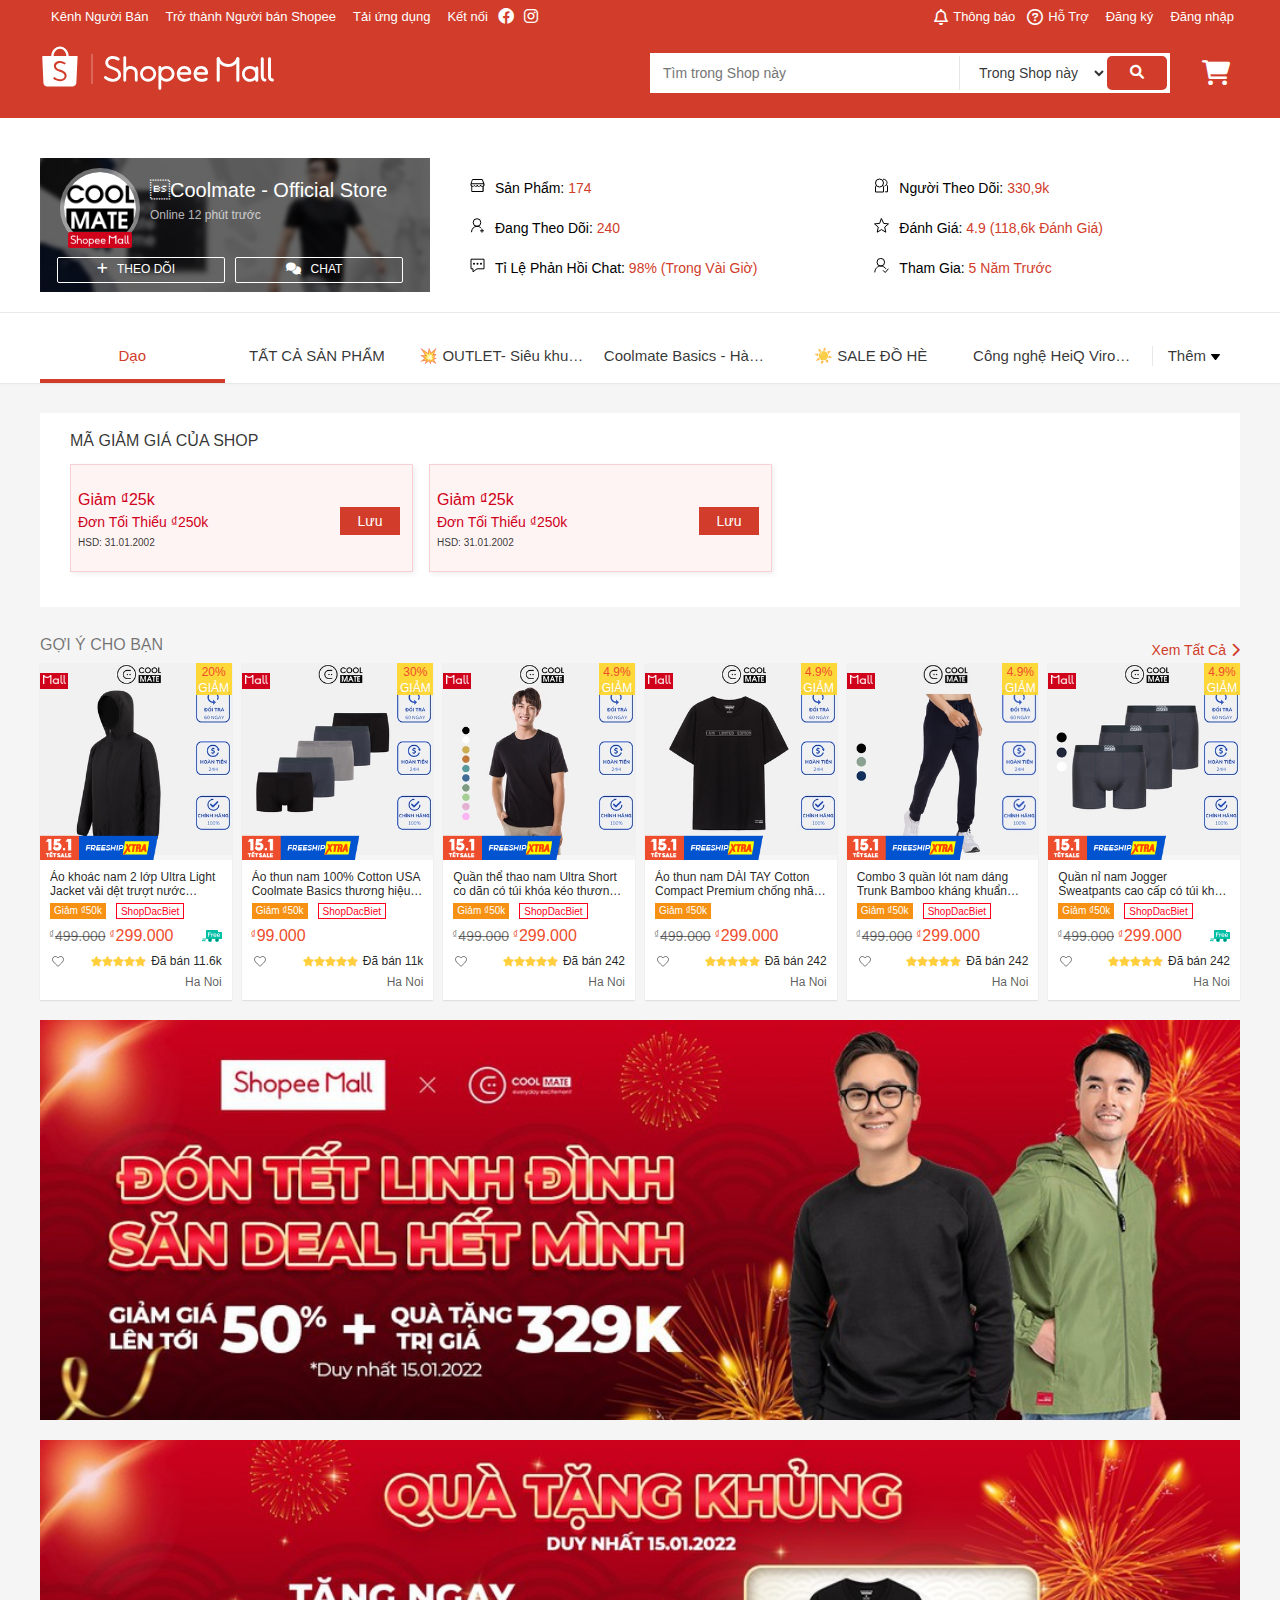
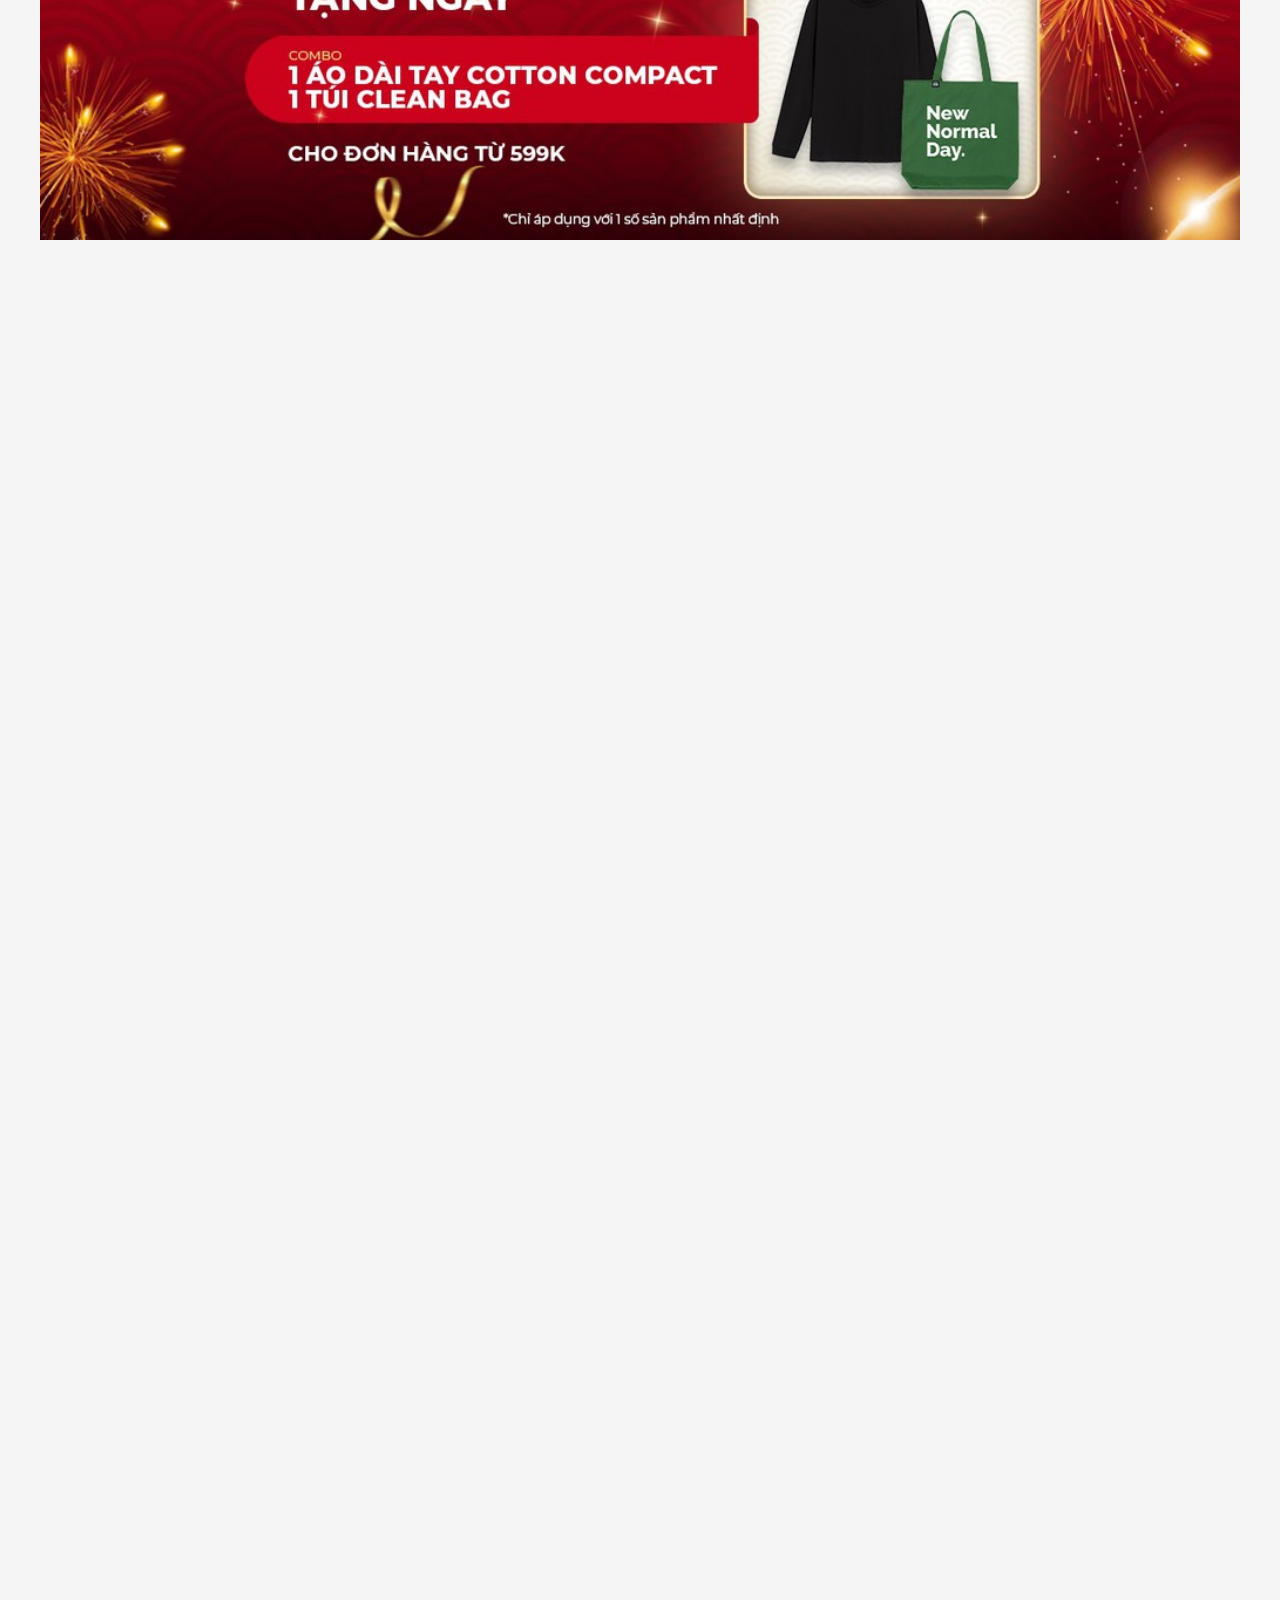
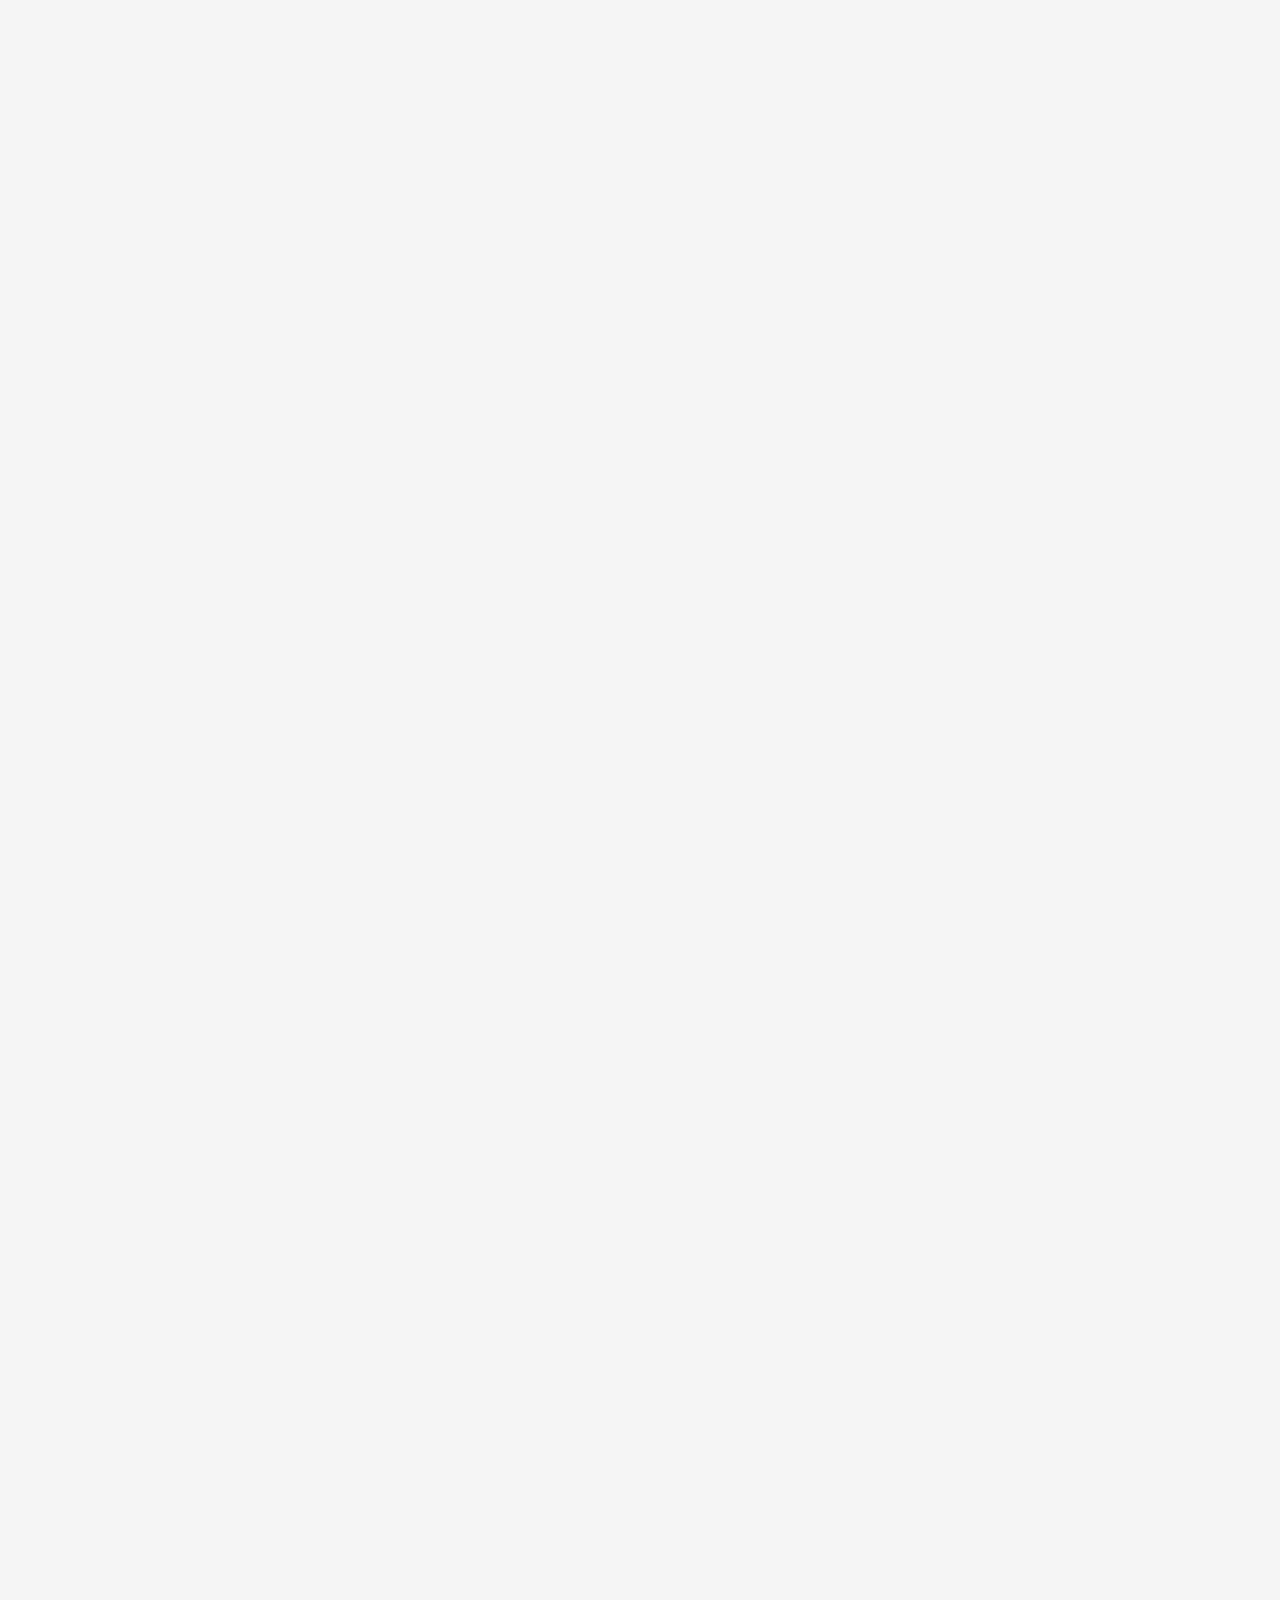
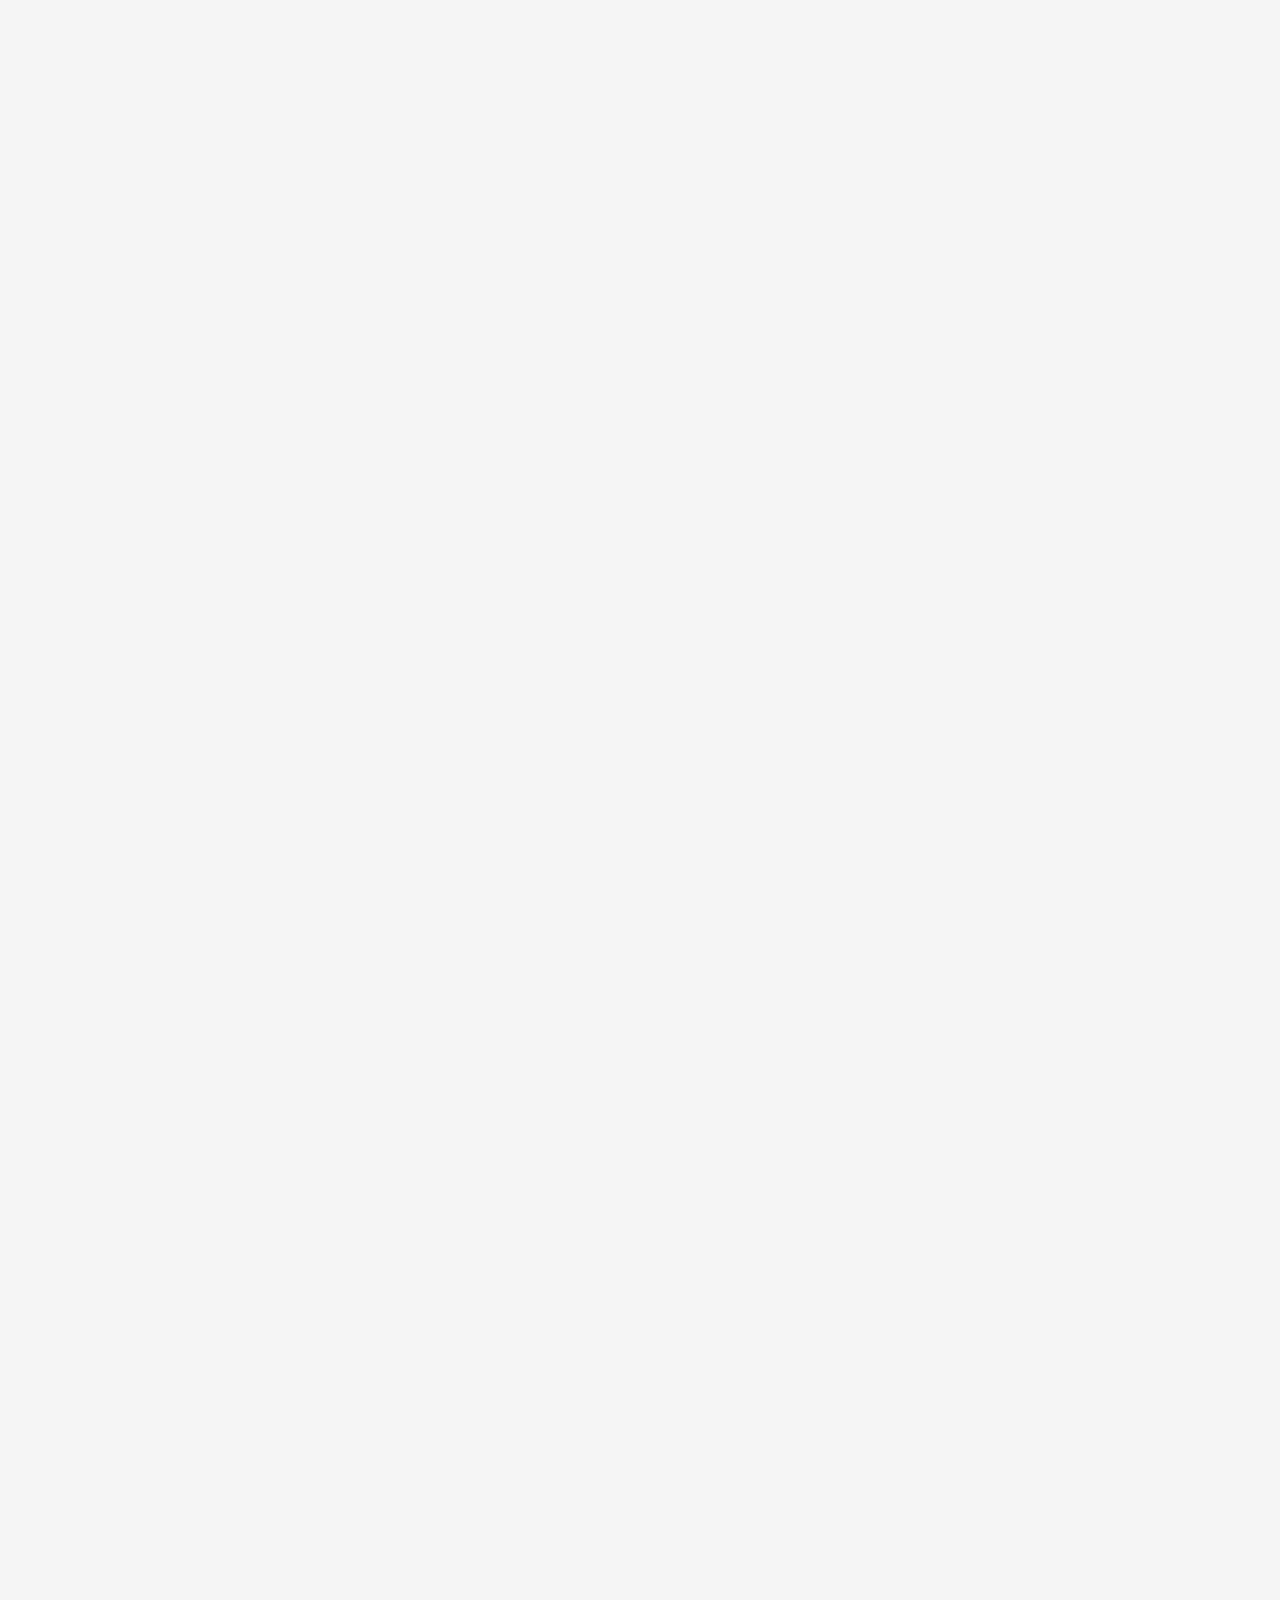
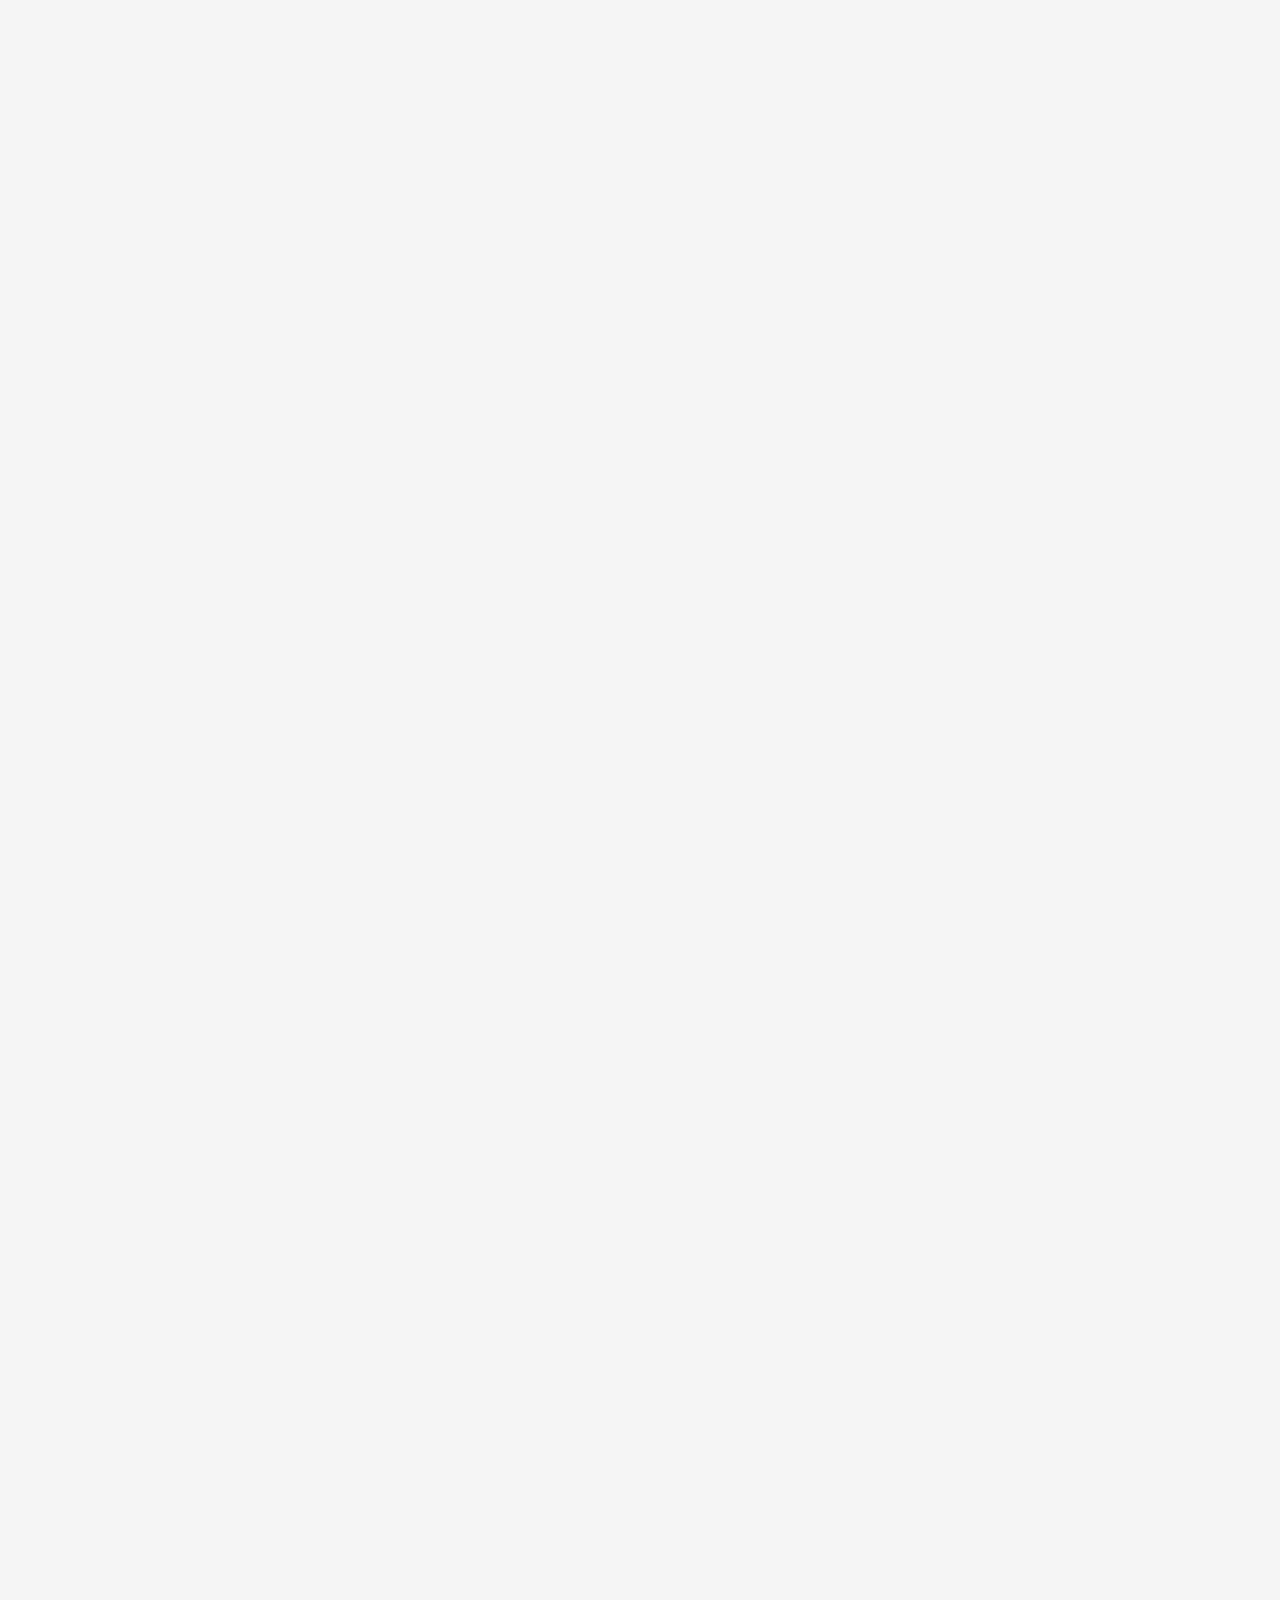
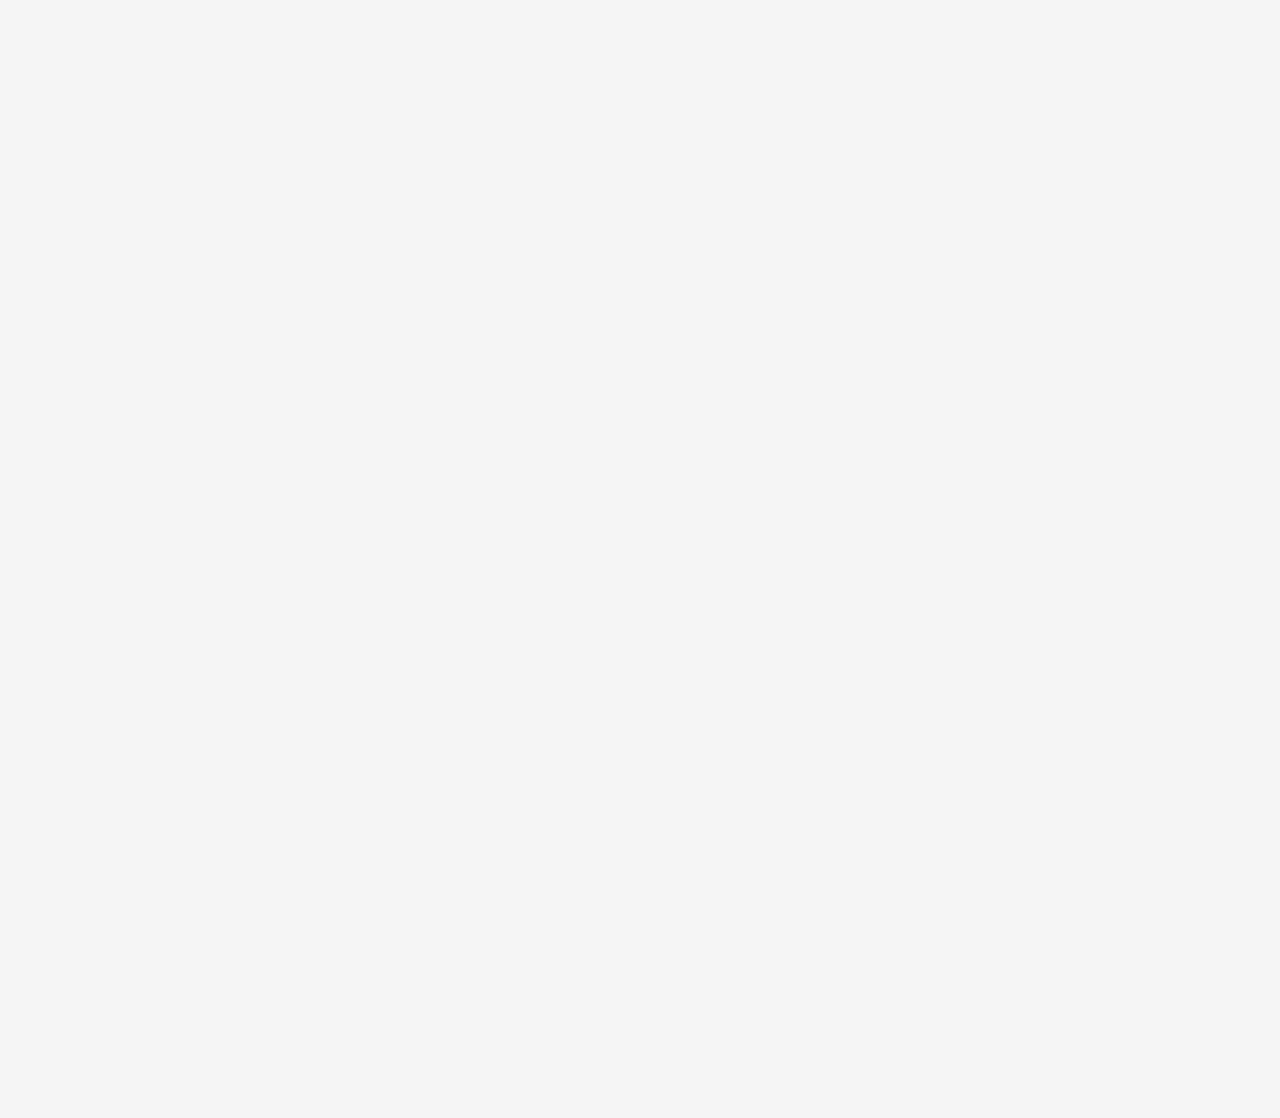
==== commit 646e9362: "Added product section" ====
--- a/assests/pug/index.html
+++ b/assests/pug/index.html
@@ -194,6 +194,125 @@
                     </div>
             </div>
           </section>
+          <div class="collection"> 
+            <div class="collection__header"> 
+              <h4 class="collection__header-title">Gợi ý cho bạn</h4><a class="collection__header-link" href="">
+                 Xem Tất Cả<span class="collection__header-icon"><i class="fas fa-chevron-right"></i></span></a>
+            </div>
+            <div class="collection__list"><a class="card" href="#">
+                      <div class="card__img"> <img class="card__img" src="../images/products/p1.jpeg" alt=""></div>
+                      <div class="card__body"> 
+                        <div class="card__title">Áo khoác nam 2 lớp Ultra Light Jacket vải dệt trượt nước Coolmate</div>
+                        <div class="card__badges">
+                                <div class="badge badge--secondary">Giảm ₫50k</div>
+                                <div class="badge">ShopDacBiet</div>
+                        </div>
+                        <div class="card__price"><span class="card__price-old">499.000</span><span class="card__price-new">299.000</span><svg height="12" viewBox="0 0 20 12" width="20" class="shopee-svg-icon icon-free-shipping"><g fill="none" fill-rule="evenodd" transform=""><rect fill="#00bfa5" fill-rule="evenodd" height="9" rx="1" width="12" x="4"></rect><rect height="8" rx="1" stroke="#00bfa5" width="11" x="4.5" y=".5"></rect><rect fill="#00bfa5" fill-rule="evenodd" height="7" rx="1" width="7" x="13" y="2"></rect><rect height="6" rx="1" stroke="#00bfa5" width="6" x="13.5" y="2.5"></rect><circle cx="8" cy="10" fill="#00bfa5" r="2"></circle><circle cx="15" cy="10" fill="#00bfa5" r="2"></circle><path d="m6.7082481 6.7999878h-.7082481v-4.2275391h2.8488017v.5976563h-2.1405536v1.2978515h1.9603297v.5800782h-1.9603297zm2.6762505 0v-3.1904297h.6544972v.4892578h.0505892c.0980164-.3134765.4774351-.5419922.9264138-.5419922.0980165 0 .2276512.0087891.3003731.0263672v.6210938c-.053751-.0175782-.2624312-.038086-.3762568-.038086-.5122152 0-.8758247.3017578-.8758247.75v1.8837891zm3.608988-2.7158203c-.5027297 0-.8536919.328125-.8916338.8261719h1.7390022c-.0158092-.5009766-.3446386-.8261719-.8473684-.8261719zm.8442065 1.8544922h.6544972c-.1549293.571289-.7050863.9228515-1.49238.9228515-.9864885 0-1.5903965-.6269531-1.5903965-1.6464843 0-1.0195313.6165553-1.6669922 1.5872347-1.6669922.9580321 0 1.5366455.6064453 1.5366455 1.6083984v.2197266h-2.4314412v.0351562c.0221328.5595703.373095.9140625.9169284.9140625.4110369 0 .6924391-.1376953.8189119-.3867187zm2.6224996-1.8544922c-.5027297 0-.853692.328125-.8916339.8261719h1.7390022c-.0158091-.5009766-.3446386-.8261719-.8473683-.8261719zm.8442064 1.8544922h.6544972c-.1549293.571289-.7050863.9228515-1.49238.9228515-.9864885 0-1.5903965-.6269531-1.5903965-1.6464843 0-1.0195313.6165553-1.6669922 1.5872347-1.6669922.9580321 0 1.5366455.6064453 1.5366455 1.6083984v.2197266h-2.4314412v.0351562c.0221328.5595703.373095.9140625.9169284.9140625.4110369 0 .6924391-.1376953.8189119-.3867187z" fill="#fff"></path><path d="m .5 8.5h3.5v1h-3.5z" fill="#00bfa5"></path><path d="m0 10.15674h3.5v1h-3.5z" fill="#00bfa5"></path><circle cx="8" cy="10" fill="#047565" r="1"></circle><circle cx="15" cy="10" fill="#047565" r="1"></circle></g></svg>
+                        </div>
+                        <div class="card__rating"> <span class="card__rating-icon"> 
+                            <svg height="16" viewbox="0 0 16 16" width="16" version="1.1">
+                              <path d="m7.251221 4.2145388c-.549143-.4552525-1.2488781-.7145388-1.951221-.7145388-1.5719593 0-2.8 1.2269253-2.8 2.7970027 0 .5878515.158291 1.1598348.483492 1.7618948.6414654 1.1875754 1.5644044 2.1358244 4.4829309 4.7799304l.5348542.4864596.5326254-.4807607c2.9306205-2.660747 3.8471674-3.6039919 4.486777-4.7931984.3223805-.5993922.4793205-1.1689848.4793205-1.7543257 0-1.5700774-1.2280407-2.7970027-2.8-2.7970027-.7029148 0-1.4032175.2597087-1.9497845.7133288l-.0367779.0309601c-.1203966.1029087-.2318185.2143106-.3329071.3329122l-.3805305.4464557-.3805305-.4464557c-.1010886-.1186016-.2125105-.2300035-.3301434-.3305672z" fill="none" stroke="#000" stroke-opacity=".54"></path>
+                            </svg></span><span class="card__rating-stars"><i class="fas fa-star"></i><i class="fas fa-star"></i><i class="fas fa-star"></i><i class="fas fa-star"></i><i class="fas fa-star"></i></span><span class="card__rating-sold">Đã bán 11.6k</span></div>
+                        <div class="card__store">Ha Noi</div>
+                              <div class="card__discount"> 
+                                <div class="card__discount-value">20%</div><span class="card__discount-desc">Giảm</span>
+                              </div>
+                      </div></a><a class="card" href="#">
+                      <div class="card__img"> <img class="card__img" src="../images/products/p2.jpeg" alt=""></div>
+                      <div class="card__body"> 
+                        <div class="card__title">Áo thun nam 100% Cotton USA Coolmate Basics thương hiệu Coolmate</div>
+                        <div class="card__badges">
+                                <div class="badge badge--secondary">Giảm ₫50k</div>
+                                <div class="badge">ShopDacBiet</div>
+                        </div>
+                        <div class="card__price"><span class="card__price-new">99.000</span>
+                        </div>
+                        <div class="card__rating"> <span class="card__rating-icon"> 
+                            <svg height="16" viewbox="0 0 16 16" width="16" version="1.1">
+                              <path d="m7.251221 4.2145388c-.549143-.4552525-1.2488781-.7145388-1.951221-.7145388-1.5719593 0-2.8 1.2269253-2.8 2.7970027 0 .5878515.158291 1.1598348.483492 1.7618948.6414654 1.1875754 1.5644044 2.1358244 4.4829309 4.7799304l.5348542.4864596.5326254-.4807607c2.9306205-2.660747 3.8471674-3.6039919 4.486777-4.7931984.3223805-.5993922.4793205-1.1689848.4793205-1.7543257 0-1.5700774-1.2280407-2.7970027-2.8-2.7970027-.7029148 0-1.4032175.2597087-1.9497845.7133288l-.0367779.0309601c-.1203966.1029087-.2318185.2143106-.3329071.3329122l-.3805305.4464557-.3805305-.4464557c-.1010886-.1186016-.2125105-.2300035-.3301434-.3305672z" fill="none" stroke="#000" stroke-opacity=".54"></path>
+                            </svg></span><span class="card__rating-stars"><i class="fas fa-star"></i><i class="fas fa-star"></i><i class="fas fa-star"></i><i class="fas fa-star"></i><i class="fas fa-star"></i></span><span class="card__rating-sold">Đã bán 11k</span></div>
+                        <div class="card__store">Ha Noi</div>
+                              <div class="card__discount"> 
+                                <div class="card__discount-value">30%</div><span class="card__discount-desc">Giảm</span>
+                              </div>
+                      </div></a><a class="card" href="#">
+                      <div class="card__img"> <img class="card__img" src="../images/products/p3.jpeg" alt=""></div>
+                      <div class="card__body"> 
+                        <div class="card__title">Quần thể thao nam Ultra Short co dãn có túi khóa kéo thương hiệu Coolmate</div>
+                        <div class="card__badges">
+                                <div class="badge badge--secondary">Giảm ₫50k</div>
+                                <div class="badge">ShopDacBiet</div>
+                        </div>
+                        <div class="card__price"><span class="card__price-old">499.000</span><span class="card__price-new">299.000</span>
+                        </div>
+                        <div class="card__rating"> <span class="card__rating-icon"> 
+                            <svg height="16" viewbox="0 0 16 16" width="16" version="1.1">
+                              <path d="m7.251221 4.2145388c-.549143-.4552525-1.2488781-.7145388-1.951221-.7145388-1.5719593 0-2.8 1.2269253-2.8 2.7970027 0 .5878515.158291 1.1598348.483492 1.7618948.6414654 1.1875754 1.5644044 2.1358244 4.4829309 4.7799304l.5348542.4864596.5326254-.4807607c2.9306205-2.660747 3.8471674-3.6039919 4.486777-4.7931984.3223805-.5993922.4793205-1.1689848.4793205-1.7543257 0-1.5700774-1.2280407-2.7970027-2.8-2.7970027-.7029148 0-1.4032175.2597087-1.9497845.7133288l-.0367779.0309601c-.1203966.1029087-.2318185.2143106-.3329071.3329122l-.3805305.4464557-.3805305-.4464557c-.1010886-.1186016-.2125105-.2300035-.3301434-.3305672z" fill="none" stroke="#000" stroke-opacity=".54"></path>
+                            </svg></span><span class="card__rating-stars"><i class="fas fa-star"></i><i class="fas fa-star"></i><i class="fas fa-star"></i><i class="fas fa-star"></i><i class="fas fa-star"></i></span><span class="card__rating-sold">Đã bán 242</span></div>
+                        <div class="card__store">Ha Noi</div>
+                              <div class="card__discount"> 
+                                <div class="card__discount-value">4.9%</div><span class="card__discount-desc">Giảm</span>
+                              </div>
+                      </div></a><a class="card" href="#">
+                      <div class="card__img"> <img class="card__img" src="../images/products/p4.jpeg" alt=""></div>
+                      <div class="card__body"> 
+                        <div class="card__title">Áo thun nam DÀI TAY Cotton Compact Premium chống nhăn thương hiệu Coolmate</div>
+                        <div class="card__badges">
+                                <div class="badge badge--secondary">Giảm ₫50k</div>
+                        </div>
+                        <div class="card__price"><span class="card__price-old">499.000</span><span class="card__price-new">299.000</span>
+                        </div>
+                        <div class="card__rating"> <span class="card__rating-icon"> 
+                            <svg height="16" viewbox="0 0 16 16" width="16" version="1.1">
+                              <path d="m7.251221 4.2145388c-.549143-.4552525-1.2488781-.7145388-1.951221-.7145388-1.5719593 0-2.8 1.2269253-2.8 2.7970027 0 .5878515.158291 1.1598348.483492 1.7618948.6414654 1.1875754 1.5644044 2.1358244 4.4829309 4.7799304l.5348542.4864596.5326254-.4807607c2.9306205-2.660747 3.8471674-3.6039919 4.486777-4.7931984.3223805-.5993922.4793205-1.1689848.4793205-1.7543257 0-1.5700774-1.2280407-2.7970027-2.8-2.7970027-.7029148 0-1.4032175.2597087-1.9497845.7133288l-.0367779.0309601c-.1203966.1029087-.2318185.2143106-.3329071.3329122l-.3805305.4464557-.3805305-.4464557c-.1010886-.1186016-.2125105-.2300035-.3301434-.3305672z" fill="none" stroke="#000" stroke-opacity=".54"></path>
+                            </svg></span><span class="card__rating-stars"><i class="fas fa-star"></i><i class="fas fa-star"></i><i class="fas fa-star"></i><i class="fas fa-star"></i><i class="fas fa-star"></i></span><span class="card__rating-sold">Đã bán 242</span></div>
+                        <div class="card__store">Ha Noi</div>
+                              <div class="card__discount"> 
+                                <div class="card__discount-value">4.9%</div><span class="card__discount-desc">Giảm</span>
+                              </div>
+                      </div></a><a class="card" href="#">
+                      <div class="card__img"> <img class="card__img" src="../images/products/p5.jpeg" alt=""></div>
+                      <div class="card__body"> 
+                        <div class="card__title">Combo 3 quần lót nam dáng Trunk Bamboo kháng khuẩn Coolmate</div>
+                        <div class="card__badges">
+                                <div class="badge badge--secondary">Giảm ₫50k</div>
+                                <div class="badge">ShopDacBiet</div>
+                        </div>
+                        <div class="card__price"><span class="card__price-old">499.000</span><span class="card__price-new">299.000</span>
+                        </div>
+                        <div class="card__rating"> <span class="card__rating-icon"> 
+                            <svg height="16" viewbox="0 0 16 16" width="16" version="1.1">
+                              <path d="m7.251221 4.2145388c-.549143-.4552525-1.2488781-.7145388-1.951221-.7145388-1.5719593 0-2.8 1.2269253-2.8 2.7970027 0 .5878515.158291 1.1598348.483492 1.7618948.6414654 1.1875754 1.5644044 2.1358244 4.4829309 4.7799304l.5348542.4864596.5326254-.4807607c2.9306205-2.660747 3.8471674-3.6039919 4.486777-4.7931984.3223805-.5993922.4793205-1.1689848.4793205-1.7543257 0-1.5700774-1.2280407-2.7970027-2.8-2.7970027-.7029148 0-1.4032175.2597087-1.9497845.7133288l-.0367779.0309601c-.1203966.1029087-.2318185.2143106-.3329071.3329122l-.3805305.4464557-.3805305-.4464557c-.1010886-.1186016-.2125105-.2300035-.3301434-.3305672z" fill="none" stroke="#000" stroke-opacity=".54"></path>
+                            </svg></span><span class="card__rating-stars"><i class="fas fa-star"></i><i class="fas fa-star"></i><i class="fas fa-star"></i><i class="fas fa-star"></i><i class="fas fa-star"></i></span><span class="card__rating-sold">Đã bán 242</span></div>
+                        <div class="card__store">Ha Noi</div>
+                              <div class="card__discount"> 
+                                <div class="card__discount-value">4.9%</div><span class="card__discount-desc">Giảm</span>
+                              </div>
+                      </div></a><a class="card" href="#">
+                      <div class="card__img"> <img class="card__img" src="../images/products/p6.jpeg" alt=""></div>
+                      <div class="card__body"> 
+                        <div class="card__title">Quần nỉ nam Jogger Sweatpants cao cấp có túi khóa thương hiệu Coolmate</div>
+                        <div class="card__badges">
+                                <div class="badge badge--secondary">Giảm ₫50k</div>
+                                <div class="badge">ShopDacBiet</div>
+                        </div>
+                        <div class="card__price"><span class="card__price-old">499.000</span><span class="card__price-new">299.000</span><svg height="12" viewBox="0 0 20 12" width="20" class="shopee-svg-icon icon-free-shipping"><g fill="none" fill-rule="evenodd" transform=""><rect fill="#00bfa5" fill-rule="evenodd" height="9" rx="1" width="12" x="4"></rect><rect height="8" rx="1" stroke="#00bfa5" width="11" x="4.5" y=".5"></rect><rect fill="#00bfa5" fill-rule="evenodd" height="7" rx="1" width="7" x="13" y="2"></rect><rect height="6" rx="1" stroke="#00bfa5" width="6" x="13.5" y="2.5"></rect><circle cx="8" cy="10" fill="#00bfa5" r="2"></circle><circle cx="15" cy="10" fill="#00bfa5" r="2"></circle><path d="m6.7082481 6.7999878h-.7082481v-4.2275391h2.8488017v.5976563h-2.1405536v1.2978515h1.9603297v.5800782h-1.9603297zm2.6762505 0v-3.1904297h.6544972v.4892578h.0505892c.0980164-.3134765.4774351-.5419922.9264138-.5419922.0980165 0 .2276512.0087891.3003731.0263672v.6210938c-.053751-.0175782-.2624312-.038086-.3762568-.038086-.5122152 0-.8758247.3017578-.8758247.75v1.8837891zm3.608988-2.7158203c-.5027297 0-.8536919.328125-.8916338.8261719h1.7390022c-.0158092-.5009766-.3446386-.8261719-.8473684-.8261719zm.8442065 1.8544922h.6544972c-.1549293.571289-.7050863.9228515-1.49238.9228515-.9864885 0-1.5903965-.6269531-1.5903965-1.6464843 0-1.0195313.6165553-1.6669922 1.5872347-1.6669922.9580321 0 1.5366455.6064453 1.5366455 1.6083984v.2197266h-2.4314412v.0351562c.0221328.5595703.373095.9140625.9169284.9140625.4110369 0 .6924391-.1376953.8189119-.3867187zm2.6224996-1.8544922c-.5027297 0-.853692.328125-.8916339.8261719h1.7390022c-.0158091-.5009766-.3446386-.8261719-.8473683-.8261719zm.8442064 1.8544922h.6544972c-.1549293.571289-.7050863.9228515-1.49238.9228515-.9864885 0-1.5903965-.6269531-1.5903965-1.6464843 0-1.0195313.6165553-1.6669922 1.5872347-1.6669922.9580321 0 1.5366455.6064453 1.5366455 1.6083984v.2197266h-2.4314412v.0351562c.0221328.5595703.373095.9140625.9169284.9140625.4110369 0 .6924391-.1376953.8189119-.3867187z" fill="#fff"></path><path d="m .5 8.5h3.5v1h-3.5z" fill="#00bfa5"></path><path d="m0 10.15674h3.5v1h-3.5z" fill="#00bfa5"></path><circle cx="8" cy="10" fill="#047565" r="1"></circle><circle cx="15" cy="10" fill="#047565" r="1"></circle></g></svg>
+                        </div>
+                        <div class="card__rating"> <span class="card__rating-icon"> 
+                            <svg height="16" viewbox="0 0 16 16" width="16" version="1.1">
+                              <path d="m7.251221 4.2145388c-.549143-.4552525-1.2488781-.7145388-1.951221-.7145388-1.5719593 0-2.8 1.2269253-2.8 2.7970027 0 .5878515.158291 1.1598348.483492 1.7618948.6414654 1.1875754 1.5644044 2.1358244 4.4829309 4.7799304l.5348542.4864596.5326254-.4807607c2.9306205-2.660747 3.8471674-3.6039919 4.486777-4.7931984.3223805-.5993922.4793205-1.1689848.4793205-1.7543257 0-1.5700774-1.2280407-2.7970027-2.8-2.7970027-.7029148 0-1.4032175.2597087-1.9497845.7133288l-.0367779.0309601c-.1203966.1029087-.2318185.2143106-.3329071.3329122l-.3805305.4464557-.3805305-.4464557c-.1010886-.1186016-.2125105-.2300035-.3301434-.3305672z" fill="none" stroke="#000" stroke-opacity=".54"></path>
+                            </svg></span><span class="card__rating-stars"><i class="fas fa-star"></i><i class="fas fa-star"></i><i class="fas fa-star"></i><i class="fas fa-star"></i><i class="fas fa-star"></i></span><span class="card__rating-sold">Đã bán 242</span></div>
+                        <div class="card__store">Ha Noi</div>
+                              <div class="card__discount"> 
+                                <div class="card__discount-value">4.9%</div><span class="card__discount-desc">Giảm</span>
+                              </div>
+                      </div></a>
+            </div>
+          </div>
+          <div class="carousel">
+            <div class="carousel__1"></div>
+            <div class="carousel__2"></div>
+          </div>
         </div>
       </div>
     </div>
--- a/assests/css/app.css
+++ b/assests/css/app.css
@@ -1,3 +1,4 @@
+@charset "UTF-8";
 html {
   line-height: 1.15;
   /* 1 */
@@ -773,6 +774,7 @@
 
 .main {
   background-color: #f5f5f5;
+  height: 1000vh;
 }
 
 .menu {
@@ -972,4 +974,210 @@
   cursor: pointer;
 }
 
+.collection {
+  padding-top: 20px;
+  margin-bottom: 20px;
+}
+.collection__header {
+  display: flex;
+  align-items: center;
+  justify-content: space-between;
+}
+.collection__header-title {
+  margin: 0;
+  padding: 0 0 10px;
+  font-size: 1.6rem;
+  font-weight: 400;
+  color: #0000008A;
+  text-transform: uppercase;
+  flex: 1;
+}
+.collection__header-link {
+  font-size: 1.4rem;
+  color: #d13d2a;
+  text-decoration: none;
+}
+.collection__header-link i {
+  margin-left: 5px;
+}
+.collection__list {
+  display: flex;
+  margin: 0 -5px;
+}
+
+.card {
+  position: relative;
+  flex-basis: 16.666%;
+  max-width: 16.666%;
+  display: flex;
+  flex-direction: column;
+  margin: 0 5px;
+  box-shadow: 0 0.0625rem 0.125rem 0 rgba(0, 0, 0, 0.1);
+  text-decoration: none;
+}
+.card::before {
+  position: absolute;
+  content: "";
+  width: 28px;
+  height: 16px;
+  top: 10px;
+  z-index: 2;
+  background-image: url(../images/mall_logo.png);
+  background-size: 23px;
+  background-position: 3px 2px;
+  background-repeat: no-repeat;
+  background-color: #D0011B;
+}
+.card__discount {
+  position: absolute;
+  top: 0;
+  right: 0;
+  width: 36px;
+  height: 32px;
+  display: flex;
+  flex-direction: column;
+  align-items: center;
+  justify-content: center;
+  padding: 4px 2px 3px;
+  font-size: 1.2rem;
+  color: #fff;
+  text-transform: uppercase;
+  background-color: rgba(255, 212, 36, 0.9);
+}
+.card__discount-value {
+  color: #EE4D2D;
+}
+.card__img {
+  position: relative;
+  width: 100%;
+}
+.card__img::before {
+  content: "";
+  display: block;
+  position: absolute;
+  top: 0;
+  right: 0;
+  left: 0;
+  bottom: 0;
+  z-index: 2;
+  background-image: url("../images/overlay.png");
+  background-size: cover;
+}
+.card__body {
+  padding: 10px;
+  background-color: #fff;
+}
+.card__title {
+  height: 28px;
+  font-size: 1.2rem;
+  line-height: 1.4rem;
+  color: #000000DE;
+  overflow: hidden;
+  text-overflow: ellipsis;
+  display: -webkit-box;
+  -webkit-line-clamp: 2;
+  -webkit-box-orient: vertical;
+}
+.card__badges {
+  height: 16px;
+  display: flex;
+  margin-top: 5px;
+}
+.card__price {
+  height: 29px;
+  padding-top: 5px;
+  display: flex;
+  justify-content: flex-start;
+  align-items: center;
+}
+.card__price-old {
+  position: relative;
+  left: 5px;
+  color: #0000008A;
+  font-size: 1.4rem;
+  text-decoration: line-through;
+  text-decoration-color: #0000008A;
+  margin-right: 10px;
+}
+.card__price-old::before {
+  content: "₫";
+  font-size: 1rem;
+  position: absolute;
+  left: -6px;
+  top: -1px;
+}
+.card__price-new {
+  position: relative;
+  font-size: 1.6rem;
+  color: #EE4D2D;
+  left: 5px;
+  flex: 1;
+}
+.card__price-new::before {
+  content: "₫";
+  font-size: 1rem;
+  position: absolute;
+  left: -6px;
+  top: -1px;
+}
+.card__rating {
+  margin-top: 5px;
+  display: flex;
+  align-items: center;
+}
+.card__rating-icon {
+  width: 16px;
+  height: 16px;
+  flex: 1;
+}
+.card__rating-stars {
+  display: flex;
+  justify-content: center;
+  align-items: center;
+}
+.card__rating-stars i {
+  color: #ffce3d;
+}
+.card__rating-sold {
+  font-size: 1.2rem;
+  margin-left: 5px;
+  color: #000000DE;
+}
+.card__store {
+  text-align: right;
+  margin-top: 5px;
+  font-size: 1.2rem;
+  color: #000000A6;
+}
+
+.badge {
+  height: 16px;
+  padding: 0 4px;
+  margin-right: 10px;
+  font-size: 1rem;
+  line-height: 1.6rem;
+  color: #FF0020;
+  border: 1px solid #FF0020;
+}
+.badge--secondary {
+  color: white;
+  background-color: #f69113;
+  border: none;
+}
+
+.carousel__1 {
+  width: 1200px;
+  height: 400px;
+  margin: 0 auto 20px;
+  background-image: url("../images/carousel_1.jpeg");
+  background-size: cover;
+}
+.carousel__2 {
+  width: 1200px;
+  height: 400px;
+  margin: 0 auto;
+  background-image: url("../images/carousel_2.jpeg");
+  background-size: cover;
+}
+
 /*# sourceMappingURL=app.css.map */
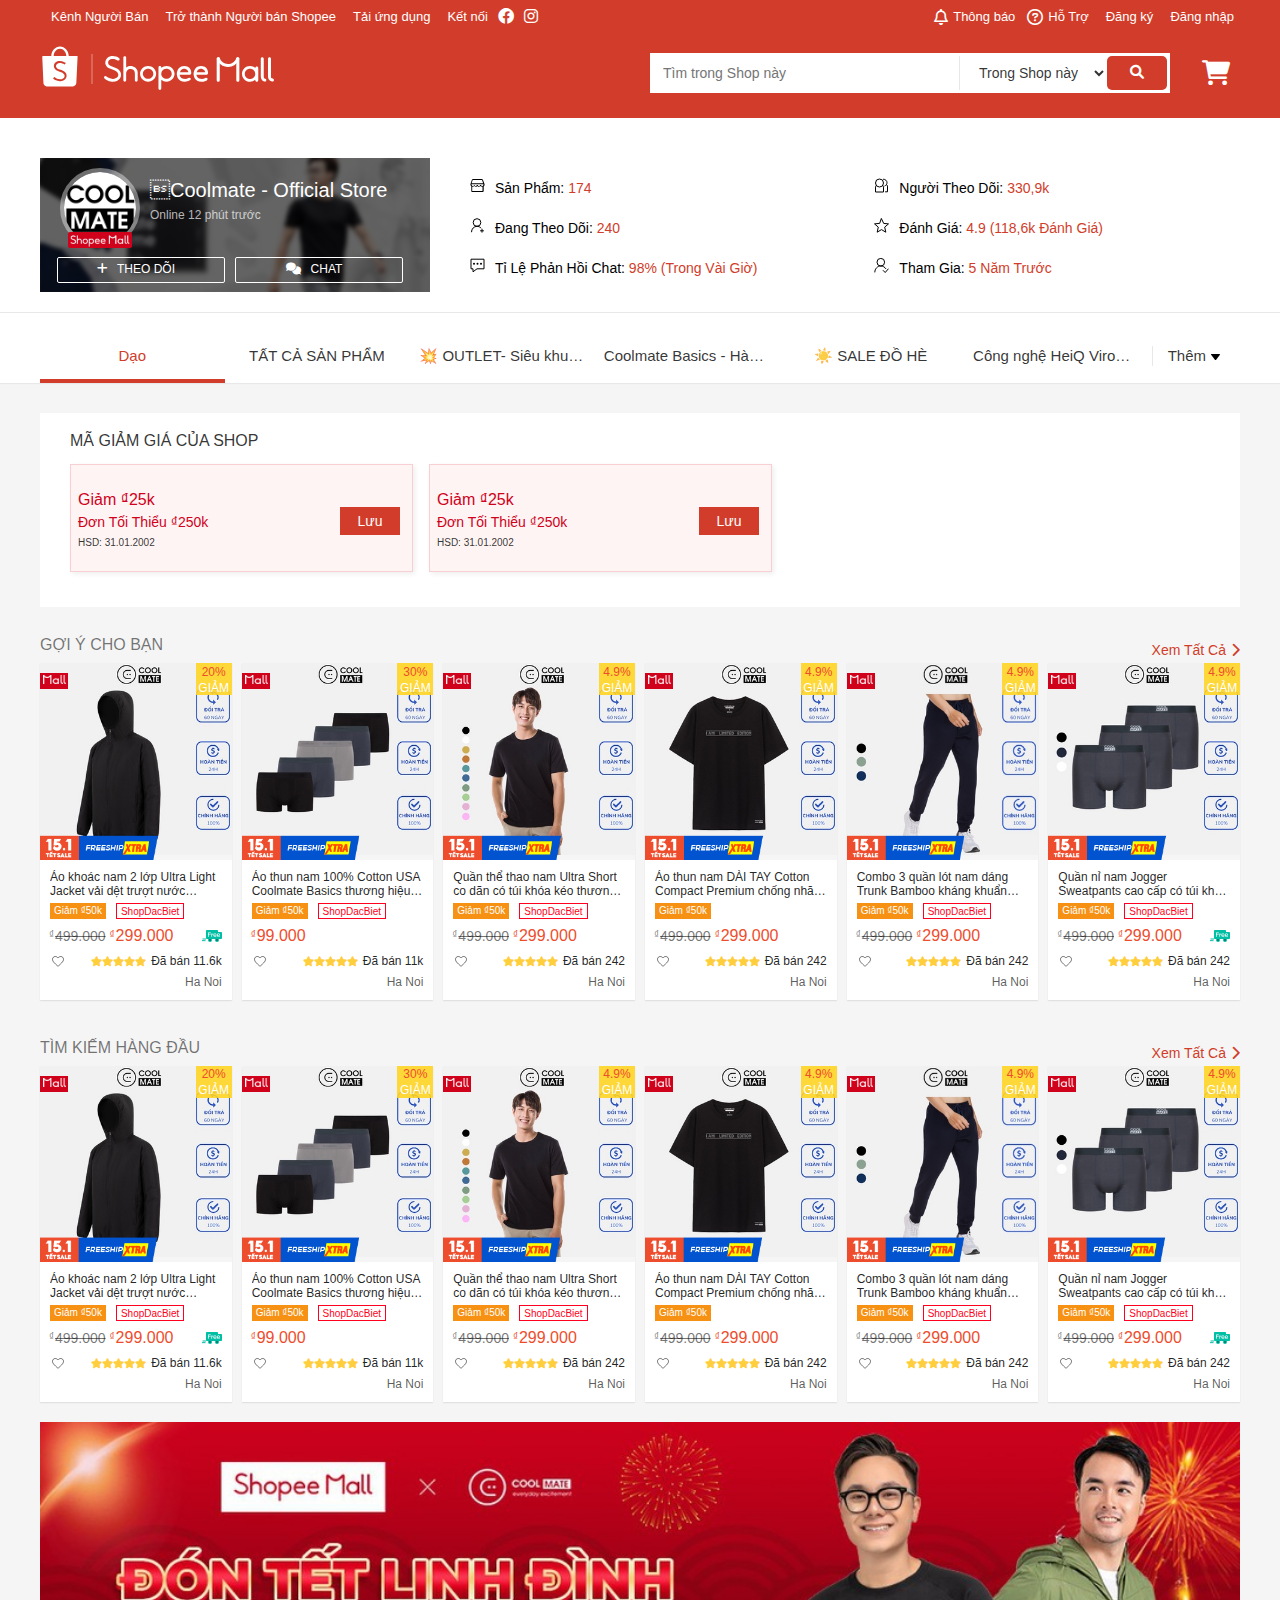
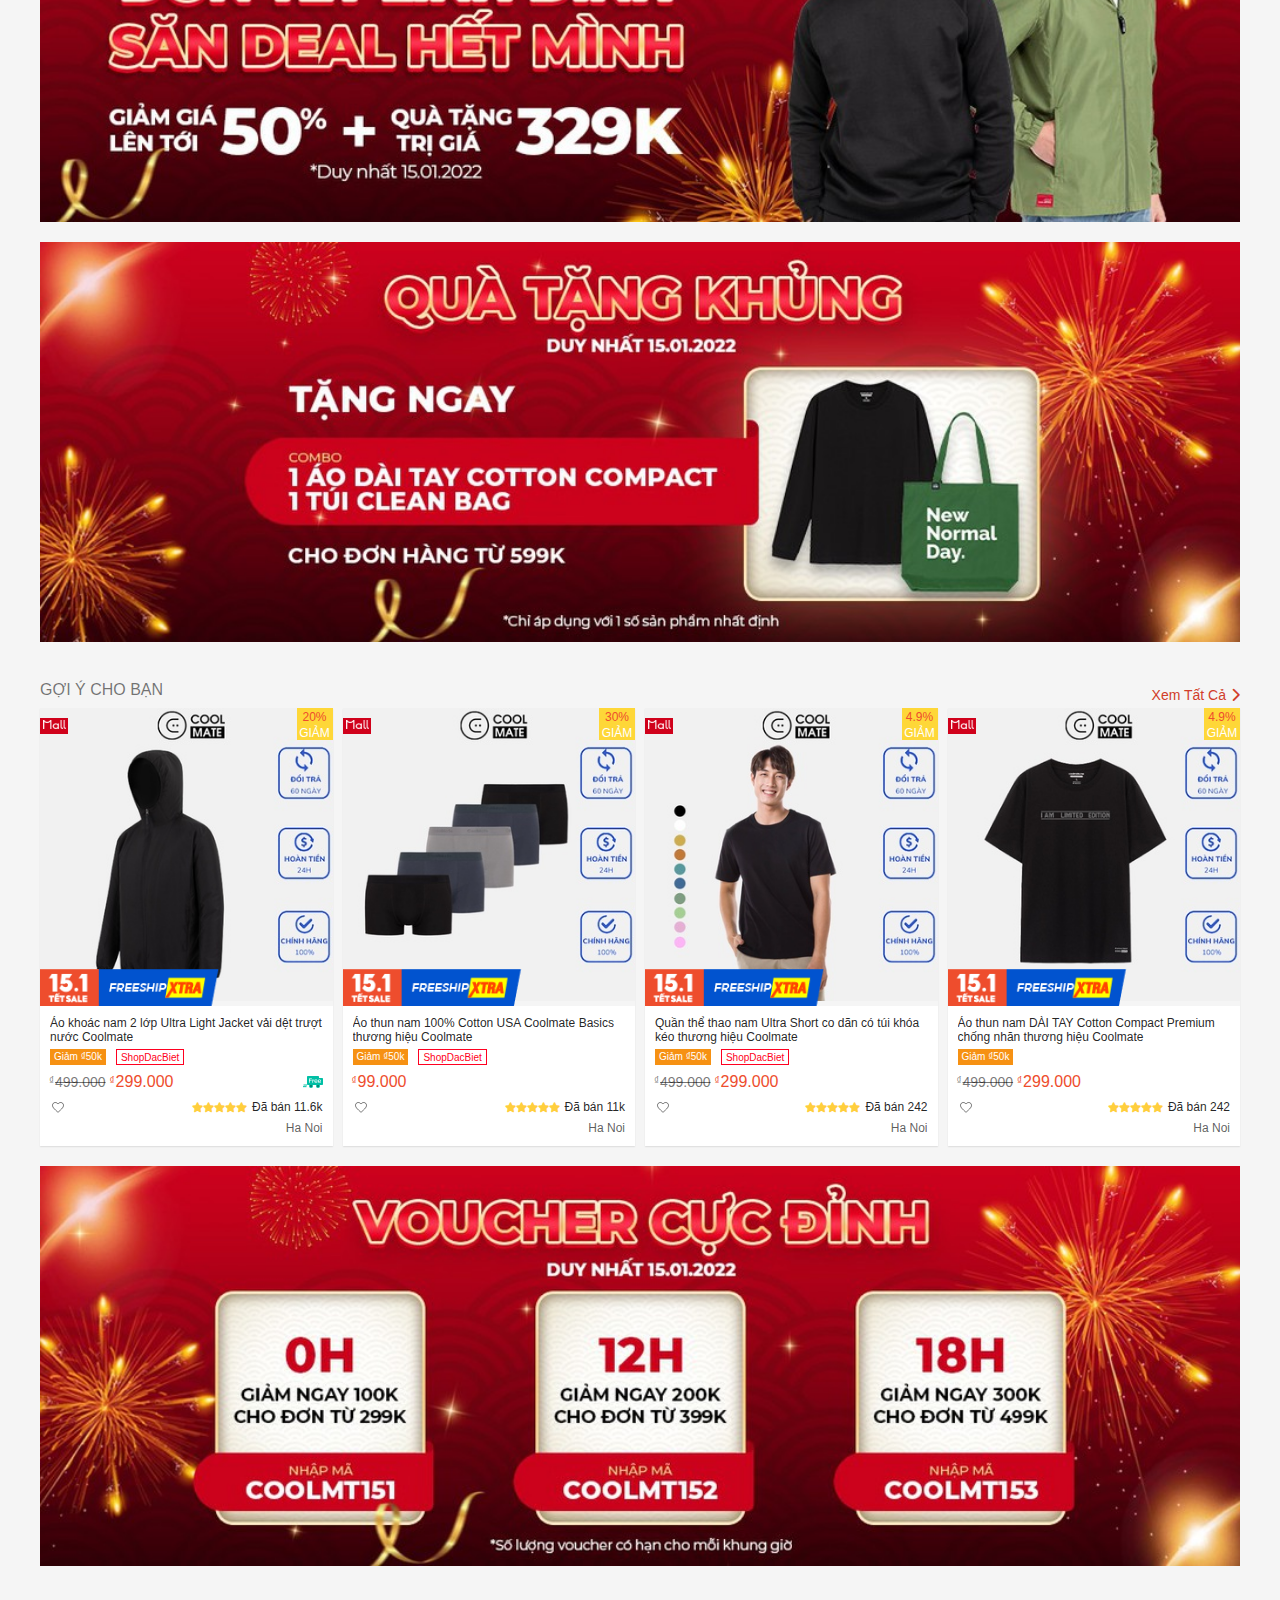
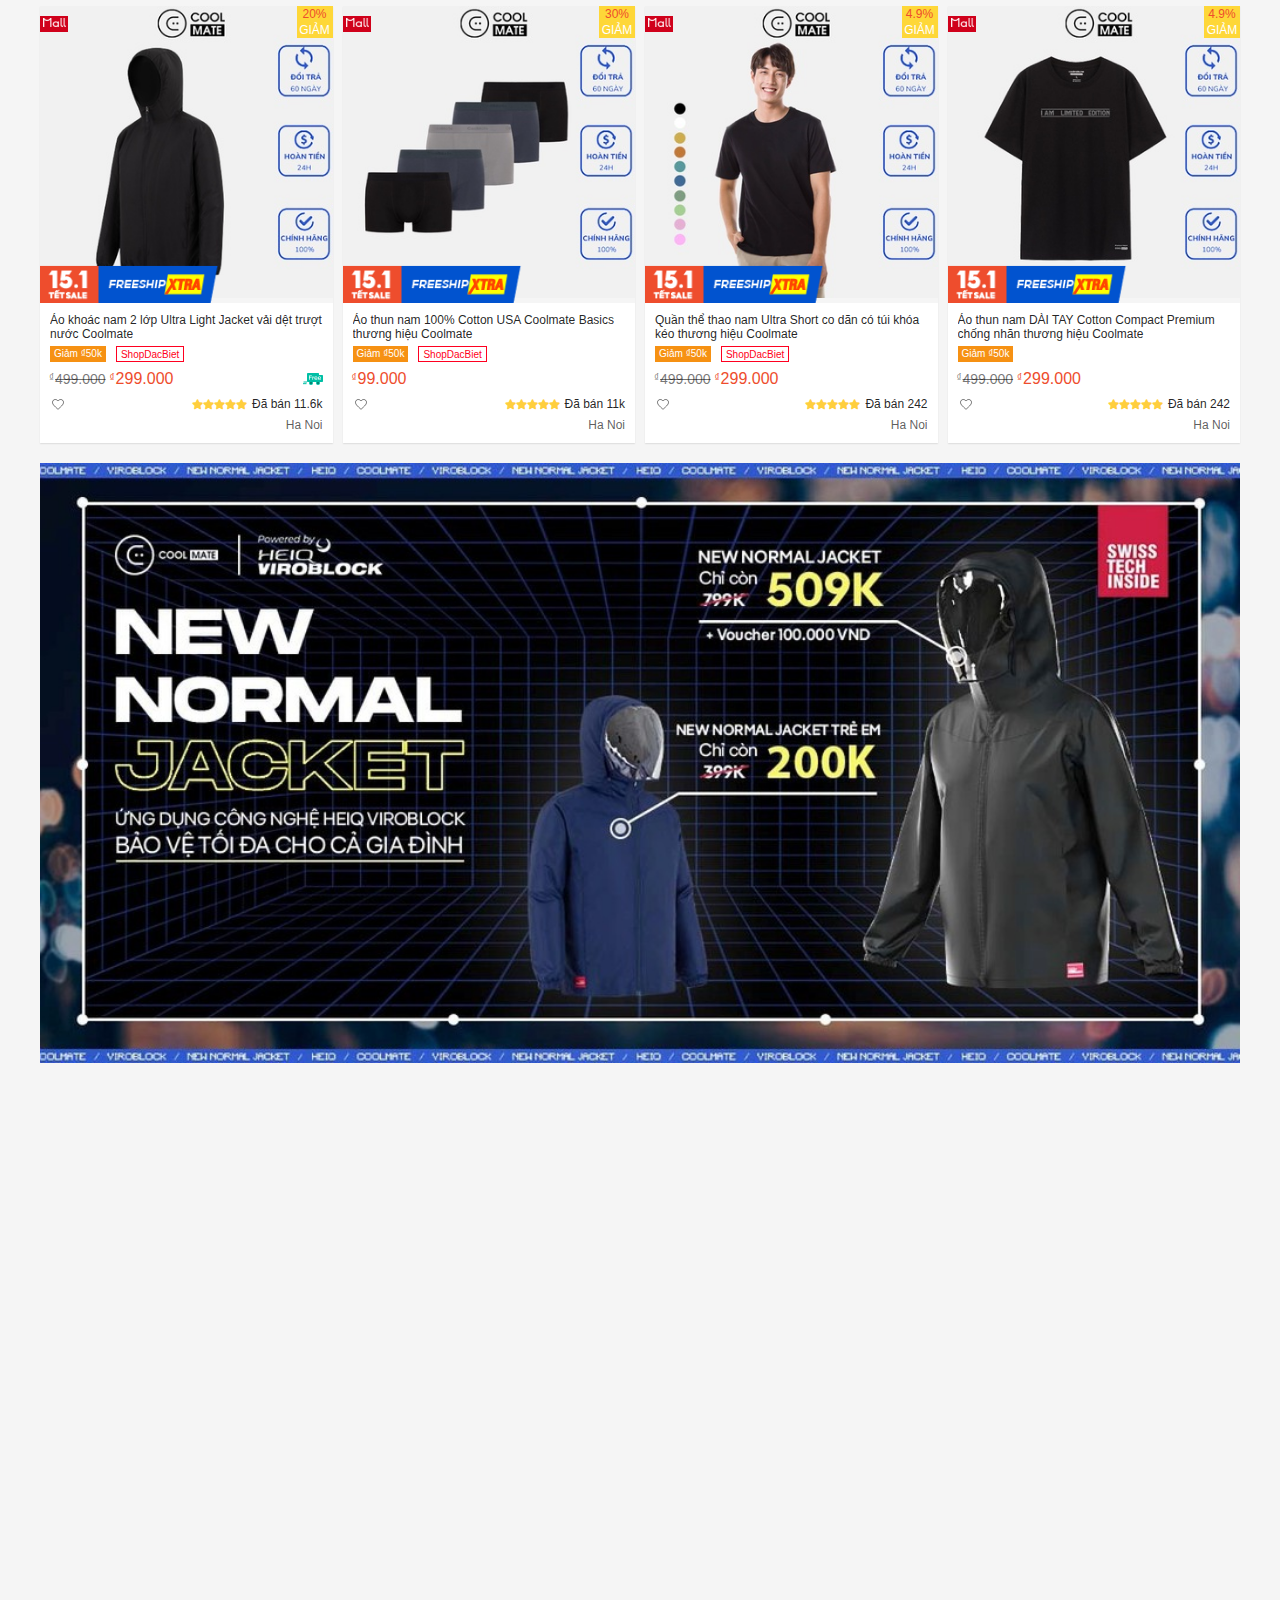
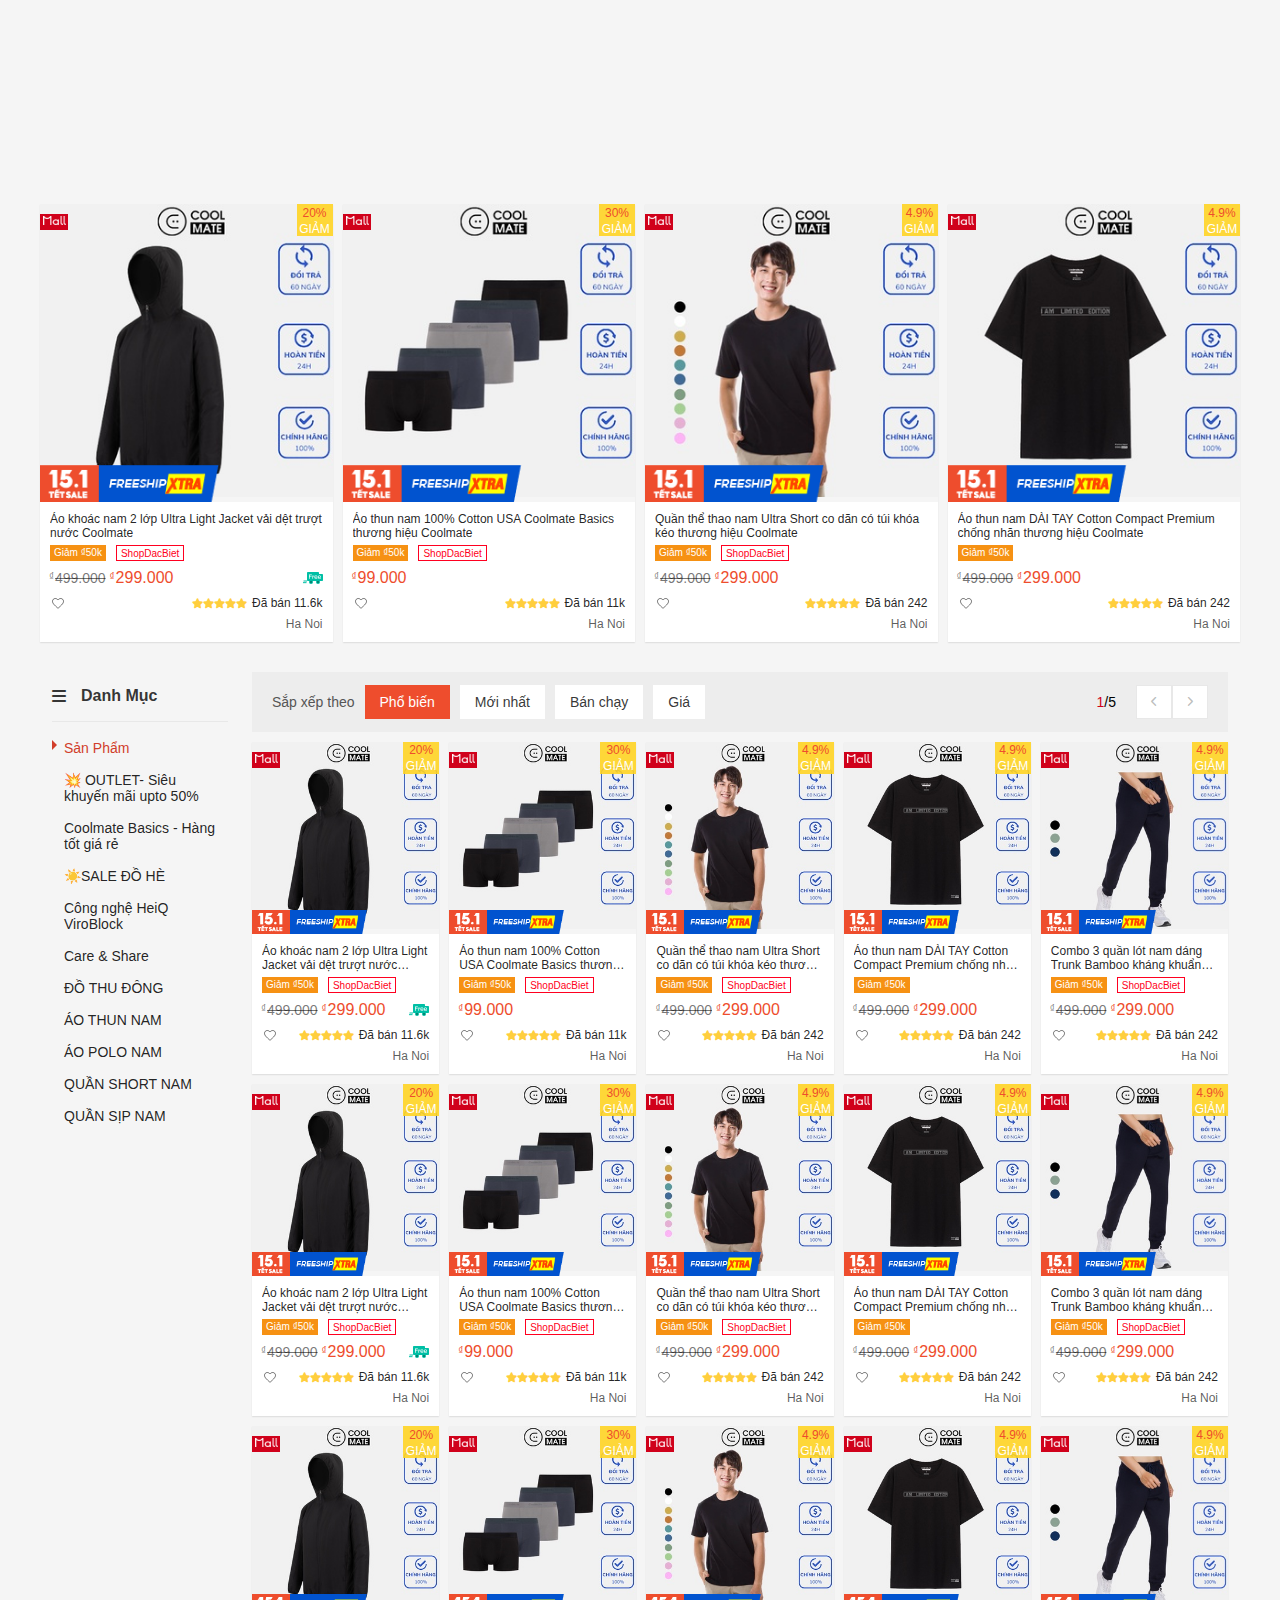
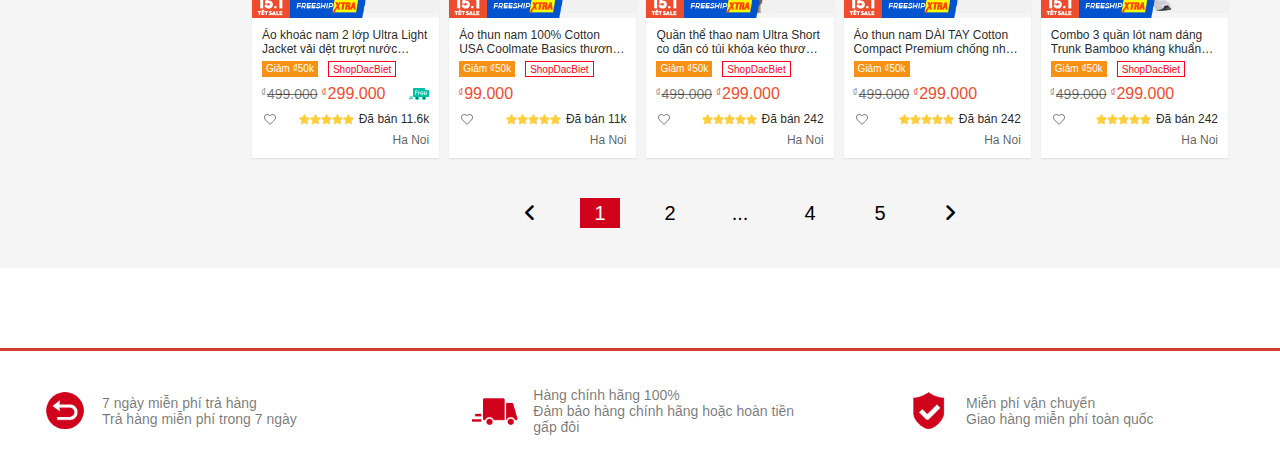
==== commit a50a5452: "Added products section" ====
--- a/assests/pug/index.html
+++ b/assests/pug/index.html
@@ -308,13 +308,689 @@
                               </div>
                       </div></a>
             </div>
+            <div class="collection__header pt-40"> 
+              <h4 class="collection__header-title">TÌM KIẾM HÀNG ĐẦU</h4><a class="collection__header-link" href="">
+                 Xem Tất Cả<span class="collection__header-icon"><i class="fas fa-chevron-right"></i></span></a>
+            </div>
+            <div class="collection__list"><a class="card" href="#">
+                      <div class="card__img"> <img class="card__img" src="../images/products/p1.jpeg" alt=""></div>
+                      <div class="card__body"> 
+                        <div class="card__title">Áo khoác nam 2 lớp Ultra Light Jacket vải dệt trượt nước Coolmate</div>
+                        <div class="card__badges">
+                                <div class="badge badge--secondary">Giảm ₫50k</div>
+                                <div class="badge">ShopDacBiet</div>
+                        </div>
+                        <div class="card__price"><span class="card__price-old">499.000</span><span class="card__price-new">299.000</span><svg height="12" viewBox="0 0 20 12" width="20" class="shopee-svg-icon icon-free-shipping"><g fill="none" fill-rule="evenodd" transform=""><rect fill="#00bfa5" fill-rule="evenodd" height="9" rx="1" width="12" x="4"></rect><rect height="8" rx="1" stroke="#00bfa5" width="11" x="4.5" y=".5"></rect><rect fill="#00bfa5" fill-rule="evenodd" height="7" rx="1" width="7" x="13" y="2"></rect><rect height="6" rx="1" stroke="#00bfa5" width="6" x="13.5" y="2.5"></rect><circle cx="8" cy="10" fill="#00bfa5" r="2"></circle><circle cx="15" cy="10" fill="#00bfa5" r="2"></circle><path d="m6.7082481 6.7999878h-.7082481v-4.2275391h2.8488017v.5976563h-2.1405536v1.2978515h1.9603297v.5800782h-1.9603297zm2.6762505 0v-3.1904297h.6544972v.4892578h.0505892c.0980164-.3134765.4774351-.5419922.9264138-.5419922.0980165 0 .2276512.0087891.3003731.0263672v.6210938c-.053751-.0175782-.2624312-.038086-.3762568-.038086-.5122152 0-.8758247.3017578-.8758247.75v1.8837891zm3.608988-2.7158203c-.5027297 0-.8536919.328125-.8916338.8261719h1.7390022c-.0158092-.5009766-.3446386-.8261719-.8473684-.8261719zm.8442065 1.8544922h.6544972c-.1549293.571289-.7050863.9228515-1.49238.9228515-.9864885 0-1.5903965-.6269531-1.5903965-1.6464843 0-1.0195313.6165553-1.6669922 1.5872347-1.6669922.9580321 0 1.5366455.6064453 1.5366455 1.6083984v.2197266h-2.4314412v.0351562c.0221328.5595703.373095.9140625.9169284.9140625.4110369 0 .6924391-.1376953.8189119-.3867187zm2.6224996-1.8544922c-.5027297 0-.853692.328125-.8916339.8261719h1.7390022c-.0158091-.5009766-.3446386-.8261719-.8473683-.8261719zm.8442064 1.8544922h.6544972c-.1549293.571289-.7050863.9228515-1.49238.9228515-.9864885 0-1.5903965-.6269531-1.5903965-1.6464843 0-1.0195313.6165553-1.6669922 1.5872347-1.6669922.9580321 0 1.5366455.6064453 1.5366455 1.6083984v.2197266h-2.4314412v.0351562c.0221328.5595703.373095.9140625.9169284.9140625.4110369 0 .6924391-.1376953.8189119-.3867187z" fill="#fff"></path><path d="m .5 8.5h3.5v1h-3.5z" fill="#00bfa5"></path><path d="m0 10.15674h3.5v1h-3.5z" fill="#00bfa5"></path><circle cx="8" cy="10" fill="#047565" r="1"></circle><circle cx="15" cy="10" fill="#047565" r="1"></circle></g></svg>
+                        </div>
+                        <div class="card__rating"> <span class="card__rating-icon"> 
+                            <svg height="16" viewbox="0 0 16 16" width="16" version="1.1">
+                              <path d="m7.251221 4.2145388c-.549143-.4552525-1.2488781-.7145388-1.951221-.7145388-1.5719593 0-2.8 1.2269253-2.8 2.7970027 0 .5878515.158291 1.1598348.483492 1.7618948.6414654 1.1875754 1.5644044 2.1358244 4.4829309 4.7799304l.5348542.4864596.5326254-.4807607c2.9306205-2.660747 3.8471674-3.6039919 4.486777-4.7931984.3223805-.5993922.4793205-1.1689848.4793205-1.7543257 0-1.5700774-1.2280407-2.7970027-2.8-2.7970027-.7029148 0-1.4032175.2597087-1.9497845.7133288l-.0367779.0309601c-.1203966.1029087-.2318185.2143106-.3329071.3329122l-.3805305.4464557-.3805305-.4464557c-.1010886-.1186016-.2125105-.2300035-.3301434-.3305672z" fill="none" stroke="#000" stroke-opacity=".54"></path>
+                            </svg></span><span class="card__rating-stars"><i class="fas fa-star"></i><i class="fas fa-star"></i><i class="fas fa-star"></i><i class="fas fa-star"></i><i class="fas fa-star"></i></span><span class="card__rating-sold">Đã bán 11.6k</span></div>
+                        <div class="card__store">Ha Noi</div>
+                              <div class="card__discount"> 
+                                <div class="card__discount-value">20%</div><span class="card__discount-desc">Giảm</span>
+                              </div>
+                      </div></a><a class="card" href="#">
+                      <div class="card__img"> <img class="card__img" src="../images/products/p2.jpeg" alt=""></div>
+                      <div class="card__body"> 
+                        <div class="card__title">Áo thun nam 100% Cotton USA Coolmate Basics thương hiệu Coolmate</div>
+                        <div class="card__badges">
+                                <div class="badge badge--secondary">Giảm ₫50k</div>
+                                <div class="badge">ShopDacBiet</div>
+                        </div>
+                        <div class="card__price"><span class="card__price-new">99.000</span>
+                        </div>
+                        <div class="card__rating"> <span class="card__rating-icon"> 
+                            <svg height="16" viewbox="0 0 16 16" width="16" version="1.1">
+                              <path d="m7.251221 4.2145388c-.549143-.4552525-1.2488781-.7145388-1.951221-.7145388-1.5719593 0-2.8 1.2269253-2.8 2.7970027 0 .5878515.158291 1.1598348.483492 1.7618948.6414654 1.1875754 1.5644044 2.1358244 4.4829309 4.7799304l.5348542.4864596.5326254-.4807607c2.9306205-2.660747 3.8471674-3.6039919 4.486777-4.7931984.3223805-.5993922.4793205-1.1689848.4793205-1.7543257 0-1.5700774-1.2280407-2.7970027-2.8-2.7970027-.7029148 0-1.4032175.2597087-1.9497845.7133288l-.0367779.0309601c-.1203966.1029087-.2318185.2143106-.3329071.3329122l-.3805305.4464557-.3805305-.4464557c-.1010886-.1186016-.2125105-.2300035-.3301434-.3305672z" fill="none" stroke="#000" stroke-opacity=".54"></path>
+                            </svg></span><span class="card__rating-stars"><i class="fas fa-star"></i><i class="fas fa-star"></i><i class="fas fa-star"></i><i class="fas fa-star"></i><i class="fas fa-star"></i></span><span class="card__rating-sold">Đã bán 11k</span></div>
+                        <div class="card__store">Ha Noi</div>
+                              <div class="card__discount"> 
+                                <div class="card__discount-value">30%</div><span class="card__discount-desc">Giảm</span>
+                              </div>
+                      </div></a><a class="card" href="#">
+                      <div class="card__img"> <img class="card__img" src="../images/products/p3.jpeg" alt=""></div>
+                      <div class="card__body"> 
+                        <div class="card__title">Quần thể thao nam Ultra Short co dãn có túi khóa kéo thương hiệu Coolmate</div>
+                        <div class="card__badges">
+                                <div class="badge badge--secondary">Giảm ₫50k</div>
+                                <div class="badge">ShopDacBiet</div>
+                        </div>
+                        <div class="card__price"><span class="card__price-old">499.000</span><span class="card__price-new">299.000</span>
+                        </div>
+                        <div class="card__rating"> <span class="card__rating-icon"> 
+                            <svg height="16" viewbox="0 0 16 16" width="16" version="1.1">
+                              <path d="m7.251221 4.2145388c-.549143-.4552525-1.2488781-.7145388-1.951221-.7145388-1.5719593 0-2.8 1.2269253-2.8 2.7970027 0 .5878515.158291 1.1598348.483492 1.7618948.6414654 1.1875754 1.5644044 2.1358244 4.4829309 4.7799304l.5348542.4864596.5326254-.4807607c2.9306205-2.660747 3.8471674-3.6039919 4.486777-4.7931984.3223805-.5993922.4793205-1.1689848.4793205-1.7543257 0-1.5700774-1.2280407-2.7970027-2.8-2.7970027-.7029148 0-1.4032175.2597087-1.9497845.7133288l-.0367779.0309601c-.1203966.1029087-.2318185.2143106-.3329071.3329122l-.3805305.4464557-.3805305-.4464557c-.1010886-.1186016-.2125105-.2300035-.3301434-.3305672z" fill="none" stroke="#000" stroke-opacity=".54"></path>
+                            </svg></span><span class="card__rating-stars"><i class="fas fa-star"></i><i class="fas fa-star"></i><i class="fas fa-star"></i><i class="fas fa-star"></i><i class="fas fa-star"></i></span><span class="card__rating-sold">Đã bán 242</span></div>
+                        <div class="card__store">Ha Noi</div>
+                              <div class="card__discount"> 
+                                <div class="card__discount-value">4.9%</div><span class="card__discount-desc">Giảm</span>
+                              </div>
+                      </div></a><a class="card" href="#">
+                      <div class="card__img"> <img class="card__img" src="../images/products/p4.jpeg" alt=""></div>
+                      <div class="card__body"> 
+                        <div class="card__title">Áo thun nam DÀI TAY Cotton Compact Premium chống nhăn thương hiệu Coolmate</div>
+                        <div class="card__badges">
+                                <div class="badge badge--secondary">Giảm ₫50k</div>
+                        </div>
+                        <div class="card__price"><span class="card__price-old">499.000</span><span class="card__price-new">299.000</span>
+                        </div>
+                        <div class="card__rating"> <span class="card__rating-icon"> 
+                            <svg height="16" viewbox="0 0 16 16" width="16" version="1.1">
+                              <path d="m7.251221 4.2145388c-.549143-.4552525-1.2488781-.7145388-1.951221-.7145388-1.5719593 0-2.8 1.2269253-2.8 2.7970027 0 .5878515.158291 1.1598348.483492 1.7618948.6414654 1.1875754 1.5644044 2.1358244 4.4829309 4.7799304l.5348542.4864596.5326254-.4807607c2.9306205-2.660747 3.8471674-3.6039919 4.486777-4.7931984.3223805-.5993922.4793205-1.1689848.4793205-1.7543257 0-1.5700774-1.2280407-2.7970027-2.8-2.7970027-.7029148 0-1.4032175.2597087-1.9497845.7133288l-.0367779.0309601c-.1203966.1029087-.2318185.2143106-.3329071.3329122l-.3805305.4464557-.3805305-.4464557c-.1010886-.1186016-.2125105-.2300035-.3301434-.3305672z" fill="none" stroke="#000" stroke-opacity=".54"></path>
+                            </svg></span><span class="card__rating-stars"><i class="fas fa-star"></i><i class="fas fa-star"></i><i class="fas fa-star"></i><i class="fas fa-star"></i><i class="fas fa-star"></i></span><span class="card__rating-sold">Đã bán 242</span></div>
+                        <div class="card__store">Ha Noi</div>
+                              <div class="card__discount"> 
+                                <div class="card__discount-value">4.9%</div><span class="card__discount-desc">Giảm</span>
+                              </div>
+                      </div></a><a class="card" href="#">
+                      <div class="card__img"> <img class="card__img" src="../images/products/p5.jpeg" alt=""></div>
+                      <div class="card__body"> 
+                        <div class="card__title">Combo 3 quần lót nam dáng Trunk Bamboo kháng khuẩn Coolmate</div>
+                        <div class="card__badges">
+                                <div class="badge badge--secondary">Giảm ₫50k</div>
+                                <div class="badge">ShopDacBiet</div>
+                        </div>
+                        <div class="card__price"><span class="card__price-old">499.000</span><span class="card__price-new">299.000</span>
+                        </div>
+                        <div class="card__rating"> <span class="card__rating-icon"> 
+                            <svg height="16" viewbox="0 0 16 16" width="16" version="1.1">
+                              <path d="m7.251221 4.2145388c-.549143-.4552525-1.2488781-.7145388-1.951221-.7145388-1.5719593 0-2.8 1.2269253-2.8 2.7970027 0 .5878515.158291 1.1598348.483492 1.7618948.6414654 1.1875754 1.5644044 2.1358244 4.4829309 4.7799304l.5348542.4864596.5326254-.4807607c2.9306205-2.660747 3.8471674-3.6039919 4.486777-4.7931984.3223805-.5993922.4793205-1.1689848.4793205-1.7543257 0-1.5700774-1.2280407-2.7970027-2.8-2.7970027-.7029148 0-1.4032175.2597087-1.9497845.7133288l-.0367779.0309601c-.1203966.1029087-.2318185.2143106-.3329071.3329122l-.3805305.4464557-.3805305-.4464557c-.1010886-.1186016-.2125105-.2300035-.3301434-.3305672z" fill="none" stroke="#000" stroke-opacity=".54"></path>
+                            </svg></span><span class="card__rating-stars"><i class="fas fa-star"></i><i class="fas fa-star"></i><i class="fas fa-star"></i><i class="fas fa-star"></i><i class="fas fa-star"></i></span><span class="card__rating-sold">Đã bán 242</span></div>
+                        <div class="card__store">Ha Noi</div>
+                              <div class="card__discount"> 
+                                <div class="card__discount-value">4.9%</div><span class="card__discount-desc">Giảm</span>
+                              </div>
+                      </div></a><a class="card" href="#">
+                      <div class="card__img"> <img class="card__img" src="../images/products/p6.jpeg" alt=""></div>
+                      <div class="card__body"> 
+                        <div class="card__title">Quần nỉ nam Jogger Sweatpants cao cấp có túi khóa thương hiệu Coolmate</div>
+                        <div class="card__badges">
+                                <div class="badge badge--secondary">Giảm ₫50k</div>
+                                <div class="badge">ShopDacBiet</div>
+                        </div>
+                        <div class="card__price"><span class="card__price-old">499.000</span><span class="card__price-new">299.000</span><svg height="12" viewBox="0 0 20 12" width="20" class="shopee-svg-icon icon-free-shipping"><g fill="none" fill-rule="evenodd" transform=""><rect fill="#00bfa5" fill-rule="evenodd" height="9" rx="1" width="12" x="4"></rect><rect height="8" rx="1" stroke="#00bfa5" width="11" x="4.5" y=".5"></rect><rect fill="#00bfa5" fill-rule="evenodd" height="7" rx="1" width="7" x="13" y="2"></rect><rect height="6" rx="1" stroke="#00bfa5" width="6" x="13.5" y="2.5"></rect><circle cx="8" cy="10" fill="#00bfa5" r="2"></circle><circle cx="15" cy="10" fill="#00bfa5" r="2"></circle><path d="m6.7082481 6.7999878h-.7082481v-4.2275391h2.8488017v.5976563h-2.1405536v1.2978515h1.9603297v.5800782h-1.9603297zm2.6762505 0v-3.1904297h.6544972v.4892578h.0505892c.0980164-.3134765.4774351-.5419922.9264138-.5419922.0980165 0 .2276512.0087891.3003731.0263672v.6210938c-.053751-.0175782-.2624312-.038086-.3762568-.038086-.5122152 0-.8758247.3017578-.8758247.75v1.8837891zm3.608988-2.7158203c-.5027297 0-.8536919.328125-.8916338.8261719h1.7390022c-.0158092-.5009766-.3446386-.8261719-.8473684-.8261719zm.8442065 1.8544922h.6544972c-.1549293.571289-.7050863.9228515-1.49238.9228515-.9864885 0-1.5903965-.6269531-1.5903965-1.6464843 0-1.0195313.6165553-1.6669922 1.5872347-1.6669922.9580321 0 1.5366455.6064453 1.5366455 1.6083984v.2197266h-2.4314412v.0351562c.0221328.5595703.373095.9140625.9169284.9140625.4110369 0 .6924391-.1376953.8189119-.3867187zm2.6224996-1.8544922c-.5027297 0-.853692.328125-.8916339.8261719h1.7390022c-.0158091-.5009766-.3446386-.8261719-.8473683-.8261719zm.8442064 1.8544922h.6544972c-.1549293.571289-.7050863.9228515-1.49238.9228515-.9864885 0-1.5903965-.6269531-1.5903965-1.6464843 0-1.0195313.6165553-1.6669922 1.5872347-1.6669922.9580321 0 1.5366455.6064453 1.5366455 1.6083984v.2197266h-2.4314412v.0351562c.0221328.5595703.373095.9140625.9169284.9140625.4110369 0 .6924391-.1376953.8189119-.3867187z" fill="#fff"></path><path d="m .5 8.5h3.5v1h-3.5z" fill="#00bfa5"></path><path d="m0 10.15674h3.5v1h-3.5z" fill="#00bfa5"></path><circle cx="8" cy="10" fill="#047565" r="1"></circle><circle cx="15" cy="10" fill="#047565" r="1"></circle></g></svg>
+                        </div>
+                        <div class="card__rating"> <span class="card__rating-icon"> 
+                            <svg height="16" viewbox="0 0 16 16" width="16" version="1.1">
+                              <path d="m7.251221 4.2145388c-.549143-.4552525-1.2488781-.7145388-1.951221-.7145388-1.5719593 0-2.8 1.2269253-2.8 2.7970027 0 .5878515.158291 1.1598348.483492 1.7618948.6414654 1.1875754 1.5644044 2.1358244 4.4829309 4.7799304l.5348542.4864596.5326254-.4807607c2.9306205-2.660747 3.8471674-3.6039919 4.486777-4.7931984.3223805-.5993922.4793205-1.1689848.4793205-1.7543257 0-1.5700774-1.2280407-2.7970027-2.8-2.7970027-.7029148 0-1.4032175.2597087-1.9497845.7133288l-.0367779.0309601c-.1203966.1029087-.2318185.2143106-.3329071.3329122l-.3805305.4464557-.3805305-.4464557c-.1010886-.1186016-.2125105-.2300035-.3301434-.3305672z" fill="none" stroke="#000" stroke-opacity=".54"></path>
+                            </svg></span><span class="card__rating-stars"><i class="fas fa-star"></i><i class="fas fa-star"></i><i class="fas fa-star"></i><i class="fas fa-star"></i><i class="fas fa-star"></i></span><span class="card__rating-sold">Đã bán 242</span></div>
+                        <div class="card__store">Ha Noi</div>
+                              <div class="card__discount"> 
+                                <div class="card__discount-value">4.9%</div><span class="card__discount-desc">Giảm</span>
+                              </div>
+                      </div></a>
+            </div>
           </div>
           <div class="carousel">
             <div class="carousel__1"></div>
             <div class="carousel__2"></div>
           </div>
+          <div class="collection pt-40">
+            <div class="collection__header"> 
+              <h4 class="collection__header-title">Gợi ý cho bạn</h4><a class="collection__header-link" href="">
+                 Xem Tất Cả<span class="collection__header-icon"><i class="fas fa-chevron-right"></i></span></a>
+            </div>
+            <div class="collection__list"><a class="card" href="#">
+                      <div class="card__img"> <img class="card__img" src="../images/products/p1.jpeg" alt=""></div>
+                      <div class="card__body"> 
+                        <div class="card__title">Áo khoác nam 2 lớp Ultra Light Jacket vải dệt trượt nước Coolmate</div>
+                        <div class="card__badges">
+                                <div class="badge badge--secondary">Giảm ₫50k</div>
+                                <div class="badge">ShopDacBiet</div>
+                        </div>
+                        <div class="card__price"><span class="card__price-old">499.000</span><span class="card__price-new">299.000</span><svg height="12" viewBox="0 0 20 12" width="20" class="shopee-svg-icon icon-free-shipping"><g fill="none" fill-rule="evenodd" transform=""><rect fill="#00bfa5" fill-rule="evenodd" height="9" rx="1" width="12" x="4"></rect><rect height="8" rx="1" stroke="#00bfa5" width="11" x="4.5" y=".5"></rect><rect fill="#00bfa5" fill-rule="evenodd" height="7" rx="1" width="7" x="13" y="2"></rect><rect height="6" rx="1" stroke="#00bfa5" width="6" x="13.5" y="2.5"></rect><circle cx="8" cy="10" fill="#00bfa5" r="2"></circle><circle cx="15" cy="10" fill="#00bfa5" r="2"></circle><path d="m6.7082481 6.7999878h-.7082481v-4.2275391h2.8488017v.5976563h-2.1405536v1.2978515h1.9603297v.5800782h-1.9603297zm2.6762505 0v-3.1904297h.6544972v.4892578h.0505892c.0980164-.3134765.4774351-.5419922.9264138-.5419922.0980165 0 .2276512.0087891.3003731.0263672v.6210938c-.053751-.0175782-.2624312-.038086-.3762568-.038086-.5122152 0-.8758247.3017578-.8758247.75v1.8837891zm3.608988-2.7158203c-.5027297 0-.8536919.328125-.8916338.8261719h1.7390022c-.0158092-.5009766-.3446386-.8261719-.8473684-.8261719zm.8442065 1.8544922h.6544972c-.1549293.571289-.7050863.9228515-1.49238.9228515-.9864885 0-1.5903965-.6269531-1.5903965-1.6464843 0-1.0195313.6165553-1.6669922 1.5872347-1.6669922.9580321 0 1.5366455.6064453 1.5366455 1.6083984v.2197266h-2.4314412v.0351562c.0221328.5595703.373095.9140625.9169284.9140625.4110369 0 .6924391-.1376953.8189119-.3867187zm2.6224996-1.8544922c-.5027297 0-.853692.328125-.8916339.8261719h1.7390022c-.0158091-.5009766-.3446386-.8261719-.8473683-.8261719zm.8442064 1.8544922h.6544972c-.1549293.571289-.7050863.9228515-1.49238.9228515-.9864885 0-1.5903965-.6269531-1.5903965-1.6464843 0-1.0195313.6165553-1.6669922 1.5872347-1.6669922.9580321 0 1.5366455.6064453 1.5366455 1.6083984v.2197266h-2.4314412v.0351562c.0221328.5595703.373095.9140625.9169284.9140625.4110369 0 .6924391-.1376953.8189119-.3867187z" fill="#fff"></path><path d="m .5 8.5h3.5v1h-3.5z" fill="#00bfa5"></path><path d="m0 10.15674h3.5v1h-3.5z" fill="#00bfa5"></path><circle cx="8" cy="10" fill="#047565" r="1"></circle><circle cx="15" cy="10" fill="#047565" r="1"></circle></g></svg>
+                        </div>
+                        <div class="card__rating"> <span class="card__rating-icon"> 
+                            <svg height="16" viewbox="0 0 16 16" width="16" version="1.1">
+                              <path d="m7.251221 4.2145388c-.549143-.4552525-1.2488781-.7145388-1.951221-.7145388-1.5719593 0-2.8 1.2269253-2.8 2.7970027 0 .5878515.158291 1.1598348.483492 1.7618948.6414654 1.1875754 1.5644044 2.1358244 4.4829309 4.7799304l.5348542.4864596.5326254-.4807607c2.9306205-2.660747 3.8471674-3.6039919 4.486777-4.7931984.3223805-.5993922.4793205-1.1689848.4793205-1.7543257 0-1.5700774-1.2280407-2.7970027-2.8-2.7970027-.7029148 0-1.4032175.2597087-1.9497845.7133288l-.0367779.0309601c-.1203966.1029087-.2318185.2143106-.3329071.3329122l-.3805305.4464557-.3805305-.4464557c-.1010886-.1186016-.2125105-.2300035-.3301434-.3305672z" fill="none" stroke="#000" stroke-opacity=".54"></path>
+                            </svg></span><span class="card__rating-stars"><i class="fas fa-star"></i><i class="fas fa-star"></i><i class="fas fa-star"></i><i class="fas fa-star"></i><i class="fas fa-star"></i></span><span class="card__rating-sold">Đã bán 11.6k</span></div>
+                        <div class="card__store">Ha Noi</div>
+                              <div class="card__discount"> 
+                                <div class="card__discount-value">20%</div><span class="card__discount-desc">Giảm</span>
+                              </div>
+                      </div></a><a class="card" href="#">
+                      <div class="card__img"> <img class="card__img" src="../images/products/p2.jpeg" alt=""></div>
+                      <div class="card__body"> 
+                        <div class="card__title">Áo thun nam 100% Cotton USA Coolmate Basics thương hiệu Coolmate</div>
+                        <div class="card__badges">
+                                <div class="badge badge--secondary">Giảm ₫50k</div>
+                                <div class="badge">ShopDacBiet</div>
+                        </div>
+                        <div class="card__price"><span class="card__price-new">99.000</span>
+                        </div>
+                        <div class="card__rating"> <span class="card__rating-icon"> 
+                            <svg height="16" viewbox="0 0 16 16" width="16" version="1.1">
+                              <path d="m7.251221 4.2145388c-.549143-.4552525-1.2488781-.7145388-1.951221-.7145388-1.5719593 0-2.8 1.2269253-2.8 2.7970027 0 .5878515.158291 1.1598348.483492 1.7618948.6414654 1.1875754 1.5644044 2.1358244 4.4829309 4.7799304l.5348542.4864596.5326254-.4807607c2.9306205-2.660747 3.8471674-3.6039919 4.486777-4.7931984.3223805-.5993922.4793205-1.1689848.4793205-1.7543257 0-1.5700774-1.2280407-2.7970027-2.8-2.7970027-.7029148 0-1.4032175.2597087-1.9497845.7133288l-.0367779.0309601c-.1203966.1029087-.2318185.2143106-.3329071.3329122l-.3805305.4464557-.3805305-.4464557c-.1010886-.1186016-.2125105-.2300035-.3301434-.3305672z" fill="none" stroke="#000" stroke-opacity=".54"></path>
+                            </svg></span><span class="card__rating-stars"><i class="fas fa-star"></i><i class="fas fa-star"></i><i class="fas fa-star"></i><i class="fas fa-star"></i><i class="fas fa-star"></i></span><span class="card__rating-sold">Đã bán 11k</span></div>
+                        <div class="card__store">Ha Noi</div>
+                              <div class="card__discount"> 
+                                <div class="card__discount-value">30%</div><span class="card__discount-desc">Giảm</span>
+                              </div>
+                      </div></a><a class="card" href="#">
+                      <div class="card__img"> <img class="card__img" src="../images/products/p3.jpeg" alt=""></div>
+                      <div class="card__body"> 
+                        <div class="card__title">Quần thể thao nam Ultra Short co dãn có túi khóa kéo thương hiệu Coolmate</div>
+                        <div class="card__badges">
+                                <div class="badge badge--secondary">Giảm ₫50k</div>
+                                <div class="badge">ShopDacBiet</div>
+                        </div>
+                        <div class="card__price"><span class="card__price-old">499.000</span><span class="card__price-new">299.000</span>
+                        </div>
+                        <div class="card__rating"> <span class="card__rating-icon"> 
+                            <svg height="16" viewbox="0 0 16 16" width="16" version="1.1">
+                              <path d="m7.251221 4.2145388c-.549143-.4552525-1.2488781-.7145388-1.951221-.7145388-1.5719593 0-2.8 1.2269253-2.8 2.7970027 0 .5878515.158291 1.1598348.483492 1.7618948.6414654 1.1875754 1.5644044 2.1358244 4.4829309 4.7799304l.5348542.4864596.5326254-.4807607c2.9306205-2.660747 3.8471674-3.6039919 4.486777-4.7931984.3223805-.5993922.4793205-1.1689848.4793205-1.7543257 0-1.5700774-1.2280407-2.7970027-2.8-2.7970027-.7029148 0-1.4032175.2597087-1.9497845.7133288l-.0367779.0309601c-.1203966.1029087-.2318185.2143106-.3329071.3329122l-.3805305.4464557-.3805305-.4464557c-.1010886-.1186016-.2125105-.2300035-.3301434-.3305672z" fill="none" stroke="#000" stroke-opacity=".54"></path>
+                            </svg></span><span class="card__rating-stars"><i class="fas fa-star"></i><i class="fas fa-star"></i><i class="fas fa-star"></i><i class="fas fa-star"></i><i class="fas fa-star"></i></span><span class="card__rating-sold">Đã bán 242</span></div>
+                        <div class="card__store">Ha Noi</div>
+                              <div class="card__discount"> 
+                                <div class="card__discount-value">4.9%</div><span class="card__discount-desc">Giảm</span>
+                              </div>
+                      </div></a><a class="card" href="#">
+                      <div class="card__img"> <img class="card__img" src="../images/products/p4.jpeg" alt=""></div>
+                      <div class="card__body"> 
+                        <div class="card__title">Áo thun nam DÀI TAY Cotton Compact Premium chống nhăn thương hiệu Coolmate</div>
+                        <div class="card__badges">
+                                <div class="badge badge--secondary">Giảm ₫50k</div>
+                        </div>
+                        <div class="card__price"><span class="card__price-old">499.000</span><span class="card__price-new">299.000</span>
+                        </div>
+                        <div class="card__rating"> <span class="card__rating-icon"> 
+                            <svg height="16" viewbox="0 0 16 16" width="16" version="1.1">
+                              <path d="m7.251221 4.2145388c-.549143-.4552525-1.2488781-.7145388-1.951221-.7145388-1.5719593 0-2.8 1.2269253-2.8 2.7970027 0 .5878515.158291 1.1598348.483492 1.7618948.6414654 1.1875754 1.5644044 2.1358244 4.4829309 4.7799304l.5348542.4864596.5326254-.4807607c2.9306205-2.660747 3.8471674-3.6039919 4.486777-4.7931984.3223805-.5993922.4793205-1.1689848.4793205-1.7543257 0-1.5700774-1.2280407-2.7970027-2.8-2.7970027-.7029148 0-1.4032175.2597087-1.9497845.7133288l-.0367779.0309601c-.1203966.1029087-.2318185.2143106-.3329071.3329122l-.3805305.4464557-.3805305-.4464557c-.1010886-.1186016-.2125105-.2300035-.3301434-.3305672z" fill="none" stroke="#000" stroke-opacity=".54"></path>
+                            </svg></span><span class="card__rating-stars"><i class="fas fa-star"></i><i class="fas fa-star"></i><i class="fas fa-star"></i><i class="fas fa-star"></i><i class="fas fa-star"></i></span><span class="card__rating-sold">Đã bán 242</span></div>
+                        <div class="card__store">Ha Noi</div>
+                              <div class="card__discount"> 
+                                <div class="card__discount-value">4.9%</div><span class="card__discount-desc">Giảm</span>
+                              </div>
+                      </div></a>
+            </div>
+          </div>
+          <div class="carousel__3"></div>
+          <div class="collection pt-40">
+            <div class="collection__list"><a class="card" href="#">
+                      <div class="card__img"> <img class="card__img" src="../images/products/p1.jpeg" alt=""></div>
+                      <div class="card__body"> 
+                        <div class="card__title">Áo khoác nam 2 lớp Ultra Light Jacket vải dệt trượt nước Coolmate</div>
+                        <div class="card__badges">
+                                <div class="badge badge--secondary">Giảm ₫50k</div>
+                                <div class="badge">ShopDacBiet</div>
+                        </div>
+                        <div class="card__price"><span class="card__price-old">499.000</span><span class="card__price-new">299.000</span><svg height="12" viewBox="0 0 20 12" width="20" class="shopee-svg-icon icon-free-shipping"><g fill="none" fill-rule="evenodd" transform=""><rect fill="#00bfa5" fill-rule="evenodd" height="9" rx="1" width="12" x="4"></rect><rect height="8" rx="1" stroke="#00bfa5" width="11" x="4.5" y=".5"></rect><rect fill="#00bfa5" fill-rule="evenodd" height="7" rx="1" width="7" x="13" y="2"></rect><rect height="6" rx="1" stroke="#00bfa5" width="6" x="13.5" y="2.5"></rect><circle cx="8" cy="10" fill="#00bfa5" r="2"></circle><circle cx="15" cy="10" fill="#00bfa5" r="2"></circle><path d="m6.7082481 6.7999878h-.7082481v-4.2275391h2.8488017v.5976563h-2.1405536v1.2978515h1.9603297v.5800782h-1.9603297zm2.6762505 0v-3.1904297h.6544972v.4892578h.0505892c.0980164-.3134765.4774351-.5419922.9264138-.5419922.0980165 0 .2276512.0087891.3003731.0263672v.6210938c-.053751-.0175782-.2624312-.038086-.3762568-.038086-.5122152 0-.8758247.3017578-.8758247.75v1.8837891zm3.608988-2.7158203c-.5027297 0-.8536919.328125-.8916338.8261719h1.7390022c-.0158092-.5009766-.3446386-.8261719-.8473684-.8261719zm.8442065 1.8544922h.6544972c-.1549293.571289-.7050863.9228515-1.49238.9228515-.9864885 0-1.5903965-.6269531-1.5903965-1.6464843 0-1.0195313.6165553-1.6669922 1.5872347-1.6669922.9580321 0 1.5366455.6064453 1.5366455 1.6083984v.2197266h-2.4314412v.0351562c.0221328.5595703.373095.9140625.9169284.9140625.4110369 0 .6924391-.1376953.8189119-.3867187zm2.6224996-1.8544922c-.5027297 0-.853692.328125-.8916339.8261719h1.7390022c-.0158091-.5009766-.3446386-.8261719-.8473683-.8261719zm.8442064 1.8544922h.6544972c-.1549293.571289-.7050863.9228515-1.49238.9228515-.9864885 0-1.5903965-.6269531-1.5903965-1.6464843 0-1.0195313.6165553-1.6669922 1.5872347-1.6669922.9580321 0 1.5366455.6064453 1.5366455 1.6083984v.2197266h-2.4314412v.0351562c.0221328.5595703.373095.9140625.9169284.9140625.4110369 0 .6924391-.1376953.8189119-.3867187z" fill="#fff"></path><path d="m .5 8.5h3.5v1h-3.5z" fill="#00bfa5"></path><path d="m0 10.15674h3.5v1h-3.5z" fill="#00bfa5"></path><circle cx="8" cy="10" fill="#047565" r="1"></circle><circle cx="15" cy="10" fill="#047565" r="1"></circle></g></svg>
+                        </div>
+                        <div class="card__rating"> <span class="card__rating-icon"> 
+                            <svg height="16" viewbox="0 0 16 16" width="16" version="1.1">
+                              <path d="m7.251221 4.2145388c-.549143-.4552525-1.2488781-.7145388-1.951221-.7145388-1.5719593 0-2.8 1.2269253-2.8 2.7970027 0 .5878515.158291 1.1598348.483492 1.7618948.6414654 1.1875754 1.5644044 2.1358244 4.4829309 4.7799304l.5348542.4864596.5326254-.4807607c2.9306205-2.660747 3.8471674-3.6039919 4.486777-4.7931984.3223805-.5993922.4793205-1.1689848.4793205-1.7543257 0-1.5700774-1.2280407-2.7970027-2.8-2.7970027-.7029148 0-1.4032175.2597087-1.9497845.7133288l-.0367779.0309601c-.1203966.1029087-.2318185.2143106-.3329071.3329122l-.3805305.4464557-.3805305-.4464557c-.1010886-.1186016-.2125105-.2300035-.3301434-.3305672z" fill="none" stroke="#000" stroke-opacity=".54"></path>
+                            </svg></span><span class="card__rating-stars"><i class="fas fa-star"></i><i class="fas fa-star"></i><i class="fas fa-star"></i><i class="fas fa-star"></i><i class="fas fa-star"></i></span><span class="card__rating-sold">Đã bán 11.6k</span></div>
+                        <div class="card__store">Ha Noi</div>
+                              <div class="card__discount"> 
+                                <div class="card__discount-value">20%</div><span class="card__discount-desc">Giảm</span>
+                              </div>
+                      </div></a><a class="card" href="#">
+                      <div class="card__img"> <img class="card__img" src="../images/products/p2.jpeg" alt=""></div>
+                      <div class="card__body"> 
+                        <div class="card__title">Áo thun nam 100% Cotton USA Coolmate Basics thương hiệu Coolmate</div>
+                        <div class="card__badges">
+                                <div class="badge badge--secondary">Giảm ₫50k</div>
+                                <div class="badge">ShopDacBiet</div>
+                        </div>
+                        <div class="card__price"><span class="card__price-new">99.000</span>
+                        </div>
+                        <div class="card__rating"> <span class="card__rating-icon"> 
+                            <svg height="16" viewbox="0 0 16 16" width="16" version="1.1">
+                              <path d="m7.251221 4.2145388c-.549143-.4552525-1.2488781-.7145388-1.951221-.7145388-1.5719593 0-2.8 1.2269253-2.8 2.7970027 0 .5878515.158291 1.1598348.483492 1.7618948.6414654 1.1875754 1.5644044 2.1358244 4.4829309 4.7799304l.5348542.4864596.5326254-.4807607c2.9306205-2.660747 3.8471674-3.6039919 4.486777-4.7931984.3223805-.5993922.4793205-1.1689848.4793205-1.7543257 0-1.5700774-1.2280407-2.7970027-2.8-2.7970027-.7029148 0-1.4032175.2597087-1.9497845.7133288l-.0367779.0309601c-.1203966.1029087-.2318185.2143106-.3329071.3329122l-.3805305.4464557-.3805305-.4464557c-.1010886-.1186016-.2125105-.2300035-.3301434-.3305672z" fill="none" stroke="#000" stroke-opacity=".54"></path>
+                            </svg></span><span class="card__rating-stars"><i class="fas fa-star"></i><i class="fas fa-star"></i><i class="fas fa-star"></i><i class="fas fa-star"></i><i class="fas fa-star"></i></span><span class="card__rating-sold">Đã bán 11k</span></div>
+                        <div class="card__store">Ha Noi</div>
+                              <div class="card__discount"> 
+                                <div class="card__discount-value">30%</div><span class="card__discount-desc">Giảm</span>
+                              </div>
+                      </div></a><a class="card" href="#">
+                      <div class="card__img"> <img class="card__img" src="../images/products/p3.jpeg" alt=""></div>
+                      <div class="card__body"> 
+                        <div class="card__title">Quần thể thao nam Ultra Short co dãn có túi khóa kéo thương hiệu Coolmate</div>
+                        <div class="card__badges">
+                                <div class="badge badge--secondary">Giảm ₫50k</div>
+                                <div class="badge">ShopDacBiet</div>
+                        </div>
+                        <div class="card__price"><span class="card__price-old">499.000</span><span class="card__price-new">299.000</span>
+                        </div>
+                        <div class="card__rating"> <span class="card__rating-icon"> 
+                            <svg height="16" viewbox="0 0 16 16" width="16" version="1.1">
+                              <path d="m7.251221 4.2145388c-.549143-.4552525-1.2488781-.7145388-1.951221-.7145388-1.5719593 0-2.8 1.2269253-2.8 2.7970027 0 .5878515.158291 1.1598348.483492 1.7618948.6414654 1.1875754 1.5644044 2.1358244 4.4829309 4.7799304l.5348542.4864596.5326254-.4807607c2.9306205-2.660747 3.8471674-3.6039919 4.486777-4.7931984.3223805-.5993922.4793205-1.1689848.4793205-1.7543257 0-1.5700774-1.2280407-2.7970027-2.8-2.7970027-.7029148 0-1.4032175.2597087-1.9497845.7133288l-.0367779.0309601c-.1203966.1029087-.2318185.2143106-.3329071.3329122l-.3805305.4464557-.3805305-.4464557c-.1010886-.1186016-.2125105-.2300035-.3301434-.3305672z" fill="none" stroke="#000" stroke-opacity=".54"></path>
+                            </svg></span><span class="card__rating-stars"><i class="fas fa-star"></i><i class="fas fa-star"></i><i class="fas fa-star"></i><i class="fas fa-star"></i><i class="fas fa-star"></i></span><span class="card__rating-sold">Đã bán 242</span></div>
+                        <div class="card__store">Ha Noi</div>
+                              <div class="card__discount"> 
+                                <div class="card__discount-value">4.9%</div><span class="card__discount-desc">Giảm</span>
+                              </div>
+                      </div></a><a class="card" href="#">
+                      <div class="card__img"> <img class="card__img" src="../images/products/p4.jpeg" alt=""></div>
+                      <div class="card__body"> 
+                        <div class="card__title">Áo thun nam DÀI TAY Cotton Compact Premium chống nhăn thương hiệu Coolmate</div>
+                        <div class="card__badges">
+                                <div class="badge badge--secondary">Giảm ₫50k</div>
+                        </div>
+                        <div class="card__price"><span class="card__price-old">499.000</span><span class="card__price-new">299.000</span>
+                        </div>
+                        <div class="card__rating"> <span class="card__rating-icon"> 
+                            <svg height="16" viewbox="0 0 16 16" width="16" version="1.1">
+                              <path d="m7.251221 4.2145388c-.549143-.4552525-1.2488781-.7145388-1.951221-.7145388-1.5719593 0-2.8 1.2269253-2.8 2.7970027 0 .5878515.158291 1.1598348.483492 1.7618948.6414654 1.1875754 1.5644044 2.1358244 4.4829309 4.7799304l.5348542.4864596.5326254-.4807607c2.9306205-2.660747 3.8471674-3.6039919 4.486777-4.7931984.3223805-.5993922.4793205-1.1689848.4793205-1.7543257 0-1.5700774-1.2280407-2.7970027-2.8-2.7970027-.7029148 0-1.4032175.2597087-1.9497845.7133288l-.0367779.0309601c-.1203966.1029087-.2318185.2143106-.3329071.3329122l-.3805305.4464557-.3805305-.4464557c-.1010886-.1186016-.2125105-.2300035-.3301434-.3305672z" fill="none" stroke="#000" stroke-opacity=".54"></path>
+                            </svg></span><span class="card__rating-stars"><i class="fas fa-star"></i><i class="fas fa-star"></i><i class="fas fa-star"></i><i class="fas fa-star"></i><i class="fas fa-star"></i></span><span class="card__rating-sold">Đã bán 242</span></div>
+                        <div class="card__store">Ha Noi</div>
+                              <div class="card__discount"> 
+                                <div class="card__discount-value">4.9%</div><span class="card__discount-desc">Giảm</span>
+                              </div>
+                      </div></a>
+            </div>
+          </div>
+          <div class="carousel__4"></div>
+          <iframe class="mt-20" width="1200" height="676" src="https://www.youtube.com/embed/4C7DB7DXu2E" title="YouTube video player" frameborder="0" allow="accelerometer; autoplay; clipboard-write; encrypted-media; gyroscope; picture-in-picture" allowfullscreen></iframe>
+          <div class="collection pt-40">
+            <div class="collection__list"><a class="card" href="#">
+                      <div class="card__img"> <img class="card__img" src="../images/products/p1.jpeg" alt=""></div>
+                      <div class="card__body"> 
+                        <div class="card__title">Áo khoác nam 2 lớp Ultra Light Jacket vải dệt trượt nước Coolmate</div>
+                        <div class="card__badges">
+                                <div class="badge badge--secondary">Giảm ₫50k</div>
+                                <div class="badge">ShopDacBiet</div>
+                        </div>
+                        <div class="card__price"><span class="card__price-old">499.000</span><span class="card__price-new">299.000</span><svg height="12" viewBox="0 0 20 12" width="20" class="shopee-svg-icon icon-free-shipping"><g fill="none" fill-rule="evenodd" transform=""><rect fill="#00bfa5" fill-rule="evenodd" height="9" rx="1" width="12" x="4"></rect><rect height="8" rx="1" stroke="#00bfa5" width="11" x="4.5" y=".5"></rect><rect fill="#00bfa5" fill-rule="evenodd" height="7" rx="1" width="7" x="13" y="2"></rect><rect height="6" rx="1" stroke="#00bfa5" width="6" x="13.5" y="2.5"></rect><circle cx="8" cy="10" fill="#00bfa5" r="2"></circle><circle cx="15" cy="10" fill="#00bfa5" r="2"></circle><path d="m6.7082481 6.7999878h-.7082481v-4.2275391h2.8488017v.5976563h-2.1405536v1.2978515h1.9603297v.5800782h-1.9603297zm2.6762505 0v-3.1904297h.6544972v.4892578h.0505892c.0980164-.3134765.4774351-.5419922.9264138-.5419922.0980165 0 .2276512.0087891.3003731.0263672v.6210938c-.053751-.0175782-.2624312-.038086-.3762568-.038086-.5122152 0-.8758247.3017578-.8758247.75v1.8837891zm3.608988-2.7158203c-.5027297 0-.8536919.328125-.8916338.8261719h1.7390022c-.0158092-.5009766-.3446386-.8261719-.8473684-.8261719zm.8442065 1.8544922h.6544972c-.1549293.571289-.7050863.9228515-1.49238.9228515-.9864885 0-1.5903965-.6269531-1.5903965-1.6464843 0-1.0195313.6165553-1.6669922 1.5872347-1.6669922.9580321 0 1.5366455.6064453 1.5366455 1.6083984v.2197266h-2.4314412v.0351562c.0221328.5595703.373095.9140625.9169284.9140625.4110369 0 .6924391-.1376953.8189119-.3867187zm2.6224996-1.8544922c-.5027297 0-.853692.328125-.8916339.8261719h1.7390022c-.0158091-.5009766-.3446386-.8261719-.8473683-.8261719zm.8442064 1.8544922h.6544972c-.1549293.571289-.7050863.9228515-1.49238.9228515-.9864885 0-1.5903965-.6269531-1.5903965-1.6464843 0-1.0195313.6165553-1.6669922 1.5872347-1.6669922.9580321 0 1.5366455.6064453 1.5366455 1.6083984v.2197266h-2.4314412v.0351562c.0221328.5595703.373095.9140625.9169284.9140625.4110369 0 .6924391-.1376953.8189119-.3867187z" fill="#fff"></path><path d="m .5 8.5h3.5v1h-3.5z" fill="#00bfa5"></path><path d="m0 10.15674h3.5v1h-3.5z" fill="#00bfa5"></path><circle cx="8" cy="10" fill="#047565" r="1"></circle><circle cx="15" cy="10" fill="#047565" r="1"></circle></g></svg>
+                        </div>
+                        <div class="card__rating"> <span class="card__rating-icon"> 
+                            <svg height="16" viewbox="0 0 16 16" width="16" version="1.1">
+                              <path d="m7.251221 4.2145388c-.549143-.4552525-1.2488781-.7145388-1.951221-.7145388-1.5719593 0-2.8 1.2269253-2.8 2.7970027 0 .5878515.158291 1.1598348.483492 1.7618948.6414654 1.1875754 1.5644044 2.1358244 4.4829309 4.7799304l.5348542.4864596.5326254-.4807607c2.9306205-2.660747 3.8471674-3.6039919 4.486777-4.7931984.3223805-.5993922.4793205-1.1689848.4793205-1.7543257 0-1.5700774-1.2280407-2.7970027-2.8-2.7970027-.7029148 0-1.4032175.2597087-1.9497845.7133288l-.0367779.0309601c-.1203966.1029087-.2318185.2143106-.3329071.3329122l-.3805305.4464557-.3805305-.4464557c-.1010886-.1186016-.2125105-.2300035-.3301434-.3305672z" fill="none" stroke="#000" stroke-opacity=".54"></path>
+                            </svg></span><span class="card__rating-stars"><i class="fas fa-star"></i><i class="fas fa-star"></i><i class="fas fa-star"></i><i class="fas fa-star"></i><i class="fas fa-star"></i></span><span class="card__rating-sold">Đã bán 11.6k</span></div>
+                        <div class="card__store">Ha Noi</div>
+                              <div class="card__discount"> 
+                                <div class="card__discount-value">20%</div><span class="card__discount-desc">Giảm</span>
+                              </div>
+                      </div></a><a class="card" href="#">
+                      <div class="card__img"> <img class="card__img" src="../images/products/p2.jpeg" alt=""></div>
+                      <div class="card__body"> 
+                        <div class="card__title">Áo thun nam 100% Cotton USA Coolmate Basics thương hiệu Coolmate</div>
+                        <div class="card__badges">
+                                <div class="badge badge--secondary">Giảm ₫50k</div>
+                                <div class="badge">ShopDacBiet</div>
+                        </div>
+                        <div class="card__price"><span class="card__price-new">99.000</span>
+                        </div>
+                        <div class="card__rating"> <span class="card__rating-icon"> 
+                            <svg height="16" viewbox="0 0 16 16" width="16" version="1.1">
+                              <path d="m7.251221 4.2145388c-.549143-.4552525-1.2488781-.7145388-1.951221-.7145388-1.5719593 0-2.8 1.2269253-2.8 2.7970027 0 .5878515.158291 1.1598348.483492 1.7618948.6414654 1.1875754 1.5644044 2.1358244 4.4829309 4.7799304l.5348542.4864596.5326254-.4807607c2.9306205-2.660747 3.8471674-3.6039919 4.486777-4.7931984.3223805-.5993922.4793205-1.1689848.4793205-1.7543257 0-1.5700774-1.2280407-2.7970027-2.8-2.7970027-.7029148 0-1.4032175.2597087-1.9497845.7133288l-.0367779.0309601c-.1203966.1029087-.2318185.2143106-.3329071.3329122l-.3805305.4464557-.3805305-.4464557c-.1010886-.1186016-.2125105-.2300035-.3301434-.3305672z" fill="none" stroke="#000" stroke-opacity=".54"></path>
+                            </svg></span><span class="card__rating-stars"><i class="fas fa-star"></i><i class="fas fa-star"></i><i class="fas fa-star"></i><i class="fas fa-star"></i><i class="fas fa-star"></i></span><span class="card__rating-sold">Đã bán 11k</span></div>
+                        <div class="card__store">Ha Noi</div>
+                              <div class="card__discount"> 
+                                <div class="card__discount-value">30%</div><span class="card__discount-desc">Giảm</span>
+                              </div>
+                      </div></a><a class="card" href="#">
+                      <div class="card__img"> <img class="card__img" src="../images/products/p3.jpeg" alt=""></div>
+                      <div class="card__body"> 
+                        <div class="card__title">Quần thể thao nam Ultra Short co dãn có túi khóa kéo thương hiệu Coolmate</div>
+                        <div class="card__badges">
+                                <div class="badge badge--secondary">Giảm ₫50k</div>
+                                <div class="badge">ShopDacBiet</div>
+                        </div>
+                        <div class="card__price"><span class="card__price-old">499.000</span><span class="card__price-new">299.000</span>
+                        </div>
+                        <div class="card__rating"> <span class="card__rating-icon"> 
+                            <svg height="16" viewbox="0 0 16 16" width="16" version="1.1">
+                              <path d="m7.251221 4.2145388c-.549143-.4552525-1.2488781-.7145388-1.951221-.7145388-1.5719593 0-2.8 1.2269253-2.8 2.7970027 0 .5878515.158291 1.1598348.483492 1.7618948.6414654 1.1875754 1.5644044 2.1358244 4.4829309 4.7799304l.5348542.4864596.5326254-.4807607c2.9306205-2.660747 3.8471674-3.6039919 4.486777-4.7931984.3223805-.5993922.4793205-1.1689848.4793205-1.7543257 0-1.5700774-1.2280407-2.7970027-2.8-2.7970027-.7029148 0-1.4032175.2597087-1.9497845.7133288l-.0367779.0309601c-.1203966.1029087-.2318185.2143106-.3329071.3329122l-.3805305.4464557-.3805305-.4464557c-.1010886-.1186016-.2125105-.2300035-.3301434-.3305672z" fill="none" stroke="#000" stroke-opacity=".54"></path>
+                            </svg></span><span class="card__rating-stars"><i class="fas fa-star"></i><i class="fas fa-star"></i><i class="fas fa-star"></i><i class="fas fa-star"></i><i class="fas fa-star"></i></span><span class="card__rating-sold">Đã bán 242</span></div>
+                        <div class="card__store">Ha Noi</div>
+                              <div class="card__discount"> 
+                                <div class="card__discount-value">4.9%</div><span class="card__discount-desc">Giảm</span>
+                              </div>
+                      </div></a><a class="card" href="#">
+                      <div class="card__img"> <img class="card__img" src="../images/products/p4.jpeg" alt=""></div>
+                      <div class="card__body"> 
+                        <div class="card__title">Áo thun nam DÀI TAY Cotton Compact Premium chống nhăn thương hiệu Coolmate</div>
+                        <div class="card__badges">
+                                <div class="badge badge--secondary">Giảm ₫50k</div>
+                        </div>
+                        <div class="card__price"><span class="card__price-old">499.000</span><span class="card__price-new">299.000</span>
+                        </div>
+                        <div class="card__rating"> <span class="card__rating-icon"> 
+                            <svg height="16" viewbox="0 0 16 16" width="16" version="1.1">
+                              <path d="m7.251221 4.2145388c-.549143-.4552525-1.2488781-.7145388-1.951221-.7145388-1.5719593 0-2.8 1.2269253-2.8 2.7970027 0 .5878515.158291 1.1598348.483492 1.7618948.6414654 1.1875754 1.5644044 2.1358244 4.4829309 4.7799304l.5348542.4864596.5326254-.4807607c2.9306205-2.660747 3.8471674-3.6039919 4.486777-4.7931984.3223805-.5993922.4793205-1.1689848.4793205-1.7543257 0-1.5700774-1.2280407-2.7970027-2.8-2.7970027-.7029148 0-1.4032175.2597087-1.9497845.7133288l-.0367779.0309601c-.1203966.1029087-.2318185.2143106-.3329071.3329122l-.3805305.4464557-.3805305-.4464557c-.1010886-.1186016-.2125105-.2300035-.3301434-.3305672z" fill="none" stroke="#000" stroke-opacity=".54"></path>
+                            </svg></span><span class="card__rating-stars"><i class="fas fa-star"></i><i class="fas fa-star"></i><i class="fas fa-star"></i><i class="fas fa-star"></i><i class="fas fa-star"></i></span><span class="card__rating-sold">Đã bán 242</span></div>
+                        <div class="card__store">Ha Noi</div>
+                              <div class="card__discount"> 
+                                <div class="card__discount-value">4.9%</div><span class="card__discount-desc">Giảm</span>
+                              </div>
+                      </div></a>
+            </div>
+          </div>
+          <div class="products grid__row">
+            <div class="products__category grid__col-2">
+              <h5 class="products__category-title"><i class="fas fa-bars"> </i>Danh Mục </h5>
+              <ul class="products__category-list"> 
+                <li class="products__category-item products__category-item--active">Sản Phẩm</li>
+                <li class="products__category-item">💥 OUTLET- Siêu khuyến mãi upto 50%</li>
+                <li class="products__category-item">Coolmate Basics - Hàng tốt giá rẻ</li>
+                <li class="products__category-item">☀️SALE ĐỒ HÈ</li>
+                <li class="products__category-item">Công nghệ HeiQ ViroBlock</li>
+                <li class="products__category-item">Care & Share</li>
+                <li class="products__category-item">ĐỒ THU ĐÔNG</li>
+                <li class="products__category-item">ÁO THUN NAM ️</li>
+                <li class="products__category-item">ÁO POLO NAM</li>
+                <li class="products__category-item">QUẦN SHORT NAM</li>
+                <li class="products__category-item">QUẦN SỊP NAM</li>
+              </ul>
+            </div>
+            <div class="products__main grid__col-10">
+              <div class="products__filters"><span class="products__filters-label">Sắp xếp theo</span>
+                <div class="products__filters-option">
+                  <div class="products__filters-option-item products__filters-option-item--active">Phổ biến</div>
+                  <div class="products__filters-option-item">Mới nhất</div>
+                  <div class="products__filters-option-item">Bán chạy</div>
+                  <div class="products__filters-option-item">Giá</div>
+                </div>
+                <div class="products__filters-controller">
+                  <div class="products__filters-controller-page">
+                    <div class="products__filters-controller-page-current">1</div>
+                    <div class="products__filters-controller-page-total">/5</div>
+                  </div>
+                  <div class="products__filters-controller-btn"><i class="fas fa-angle-left"></i></div>
+                  <div class="products__filters-controller-btn"><i class="fas fa-angle-right"></i></div>
+                </div>
+              </div>
+              <div class="collection__list mt-10"><a class="card" href="#">
+                        <div class="card__img"> <img class="card__img" src="../images/products/p1.jpeg" alt=""></div>
+                        <div class="card__body"> 
+                          <div class="card__title">Áo khoác nam 2 lớp Ultra Light Jacket vải dệt trượt nước Coolmate</div>
+                          <div class="card__badges">
+                                  <div class="badge badge--secondary">Giảm ₫50k</div>
+                                  <div class="badge">ShopDacBiet</div>
+                          </div>
+                          <div class="card__price"><span class="card__price-old">499.000</span><span class="card__price-new">299.000</span><svg height="12" viewBox="0 0 20 12" width="20" class="shopee-svg-icon icon-free-shipping"><g fill="none" fill-rule="evenodd" transform=""><rect fill="#00bfa5" fill-rule="evenodd" height="9" rx="1" width="12" x="4"></rect><rect height="8" rx="1" stroke="#00bfa5" width="11" x="4.5" y=".5"></rect><rect fill="#00bfa5" fill-rule="evenodd" height="7" rx="1" width="7" x="13" y="2"></rect><rect height="6" rx="1" stroke="#00bfa5" width="6" x="13.5" y="2.5"></rect><circle cx="8" cy="10" fill="#00bfa5" r="2"></circle><circle cx="15" cy="10" fill="#00bfa5" r="2"></circle><path d="m6.7082481 6.7999878h-.7082481v-4.2275391h2.8488017v.5976563h-2.1405536v1.2978515h1.9603297v.5800782h-1.9603297zm2.6762505 0v-3.1904297h.6544972v.4892578h.0505892c.0980164-.3134765.4774351-.5419922.9264138-.5419922.0980165 0 .2276512.0087891.3003731.0263672v.6210938c-.053751-.0175782-.2624312-.038086-.3762568-.038086-.5122152 0-.8758247.3017578-.8758247.75v1.8837891zm3.608988-2.7158203c-.5027297 0-.8536919.328125-.8916338.8261719h1.7390022c-.0158092-.5009766-.3446386-.8261719-.8473684-.8261719zm.8442065 1.8544922h.6544972c-.1549293.571289-.7050863.9228515-1.49238.9228515-.9864885 0-1.5903965-.6269531-1.5903965-1.6464843 0-1.0195313.6165553-1.6669922 1.5872347-1.6669922.9580321 0 1.5366455.6064453 1.5366455 1.6083984v.2197266h-2.4314412v.0351562c.0221328.5595703.373095.9140625.9169284.9140625.4110369 0 .6924391-.1376953.8189119-.3867187zm2.6224996-1.8544922c-.5027297 0-.853692.328125-.8916339.8261719h1.7390022c-.0158091-.5009766-.3446386-.8261719-.8473683-.8261719zm.8442064 1.8544922h.6544972c-.1549293.571289-.7050863.9228515-1.49238.9228515-.9864885 0-1.5903965-.6269531-1.5903965-1.6464843 0-1.0195313.6165553-1.6669922 1.5872347-1.6669922.9580321 0 1.5366455.6064453 1.5366455 1.6083984v.2197266h-2.4314412v.0351562c.0221328.5595703.373095.9140625.9169284.9140625.4110369 0 .6924391-.1376953.8189119-.3867187z" fill="#fff"></path><path d="m .5 8.5h3.5v1h-3.5z" fill="#00bfa5"></path><path d="m0 10.15674h3.5v1h-3.5z" fill="#00bfa5"></path><circle cx="8" cy="10" fill="#047565" r="1"></circle><circle cx="15" cy="10" fill="#047565" r="1"></circle></g></svg>
+                          </div>
+                          <div class="card__rating"> <span class="card__rating-icon"> 
+                              <svg height="16" viewbox="0 0 16 16" width="16" version="1.1">
+                                <path d="m7.251221 4.2145388c-.549143-.4552525-1.2488781-.7145388-1.951221-.7145388-1.5719593 0-2.8 1.2269253-2.8 2.7970027 0 .5878515.158291 1.1598348.483492 1.7618948.6414654 1.1875754 1.5644044 2.1358244 4.4829309 4.7799304l.5348542.4864596.5326254-.4807607c2.9306205-2.660747 3.8471674-3.6039919 4.486777-4.7931984.3223805-.5993922.4793205-1.1689848.4793205-1.7543257 0-1.5700774-1.2280407-2.7970027-2.8-2.7970027-.7029148 0-1.4032175.2597087-1.9497845.7133288l-.0367779.0309601c-.1203966.1029087-.2318185.2143106-.3329071.3329122l-.3805305.4464557-.3805305-.4464557c-.1010886-.1186016-.2125105-.2300035-.3301434-.3305672z" fill="none" stroke="#000" stroke-opacity=".54"></path>
+                              </svg></span><span class="card__rating-stars"><i class="fas fa-star"></i><i class="fas fa-star"></i><i class="fas fa-star"></i><i class="fas fa-star"></i><i class="fas fa-star"></i></span><span class="card__rating-sold">Đã bán 11.6k</span></div>
+                          <div class="card__store">Ha Noi</div>
+                                <div class="card__discount"> 
+                                  <div class="card__discount-value">20%</div><span class="card__discount-desc">Giảm</span>
+                                </div>
+                        </div></a><a class="card" href="#">
+                        <div class="card__img"> <img class="card__img" src="../images/products/p2.jpeg" alt=""></div>
+                        <div class="card__body"> 
+                          <div class="card__title">Áo thun nam 100% Cotton USA Coolmate Basics thương hiệu Coolmate</div>
+                          <div class="card__badges">
+                                  <div class="badge badge--secondary">Giảm ₫50k</div>
+                                  <div class="badge">ShopDacBiet</div>
+                          </div>
+                          <div class="card__price"><span class="card__price-new">99.000</span>
+                          </div>
+                          <div class="card__rating"> <span class="card__rating-icon"> 
+                              <svg height="16" viewbox="0 0 16 16" width="16" version="1.1">
+                                <path d="m7.251221 4.2145388c-.549143-.4552525-1.2488781-.7145388-1.951221-.7145388-1.5719593 0-2.8 1.2269253-2.8 2.7970027 0 .5878515.158291 1.1598348.483492 1.7618948.6414654 1.1875754 1.5644044 2.1358244 4.4829309 4.7799304l.5348542.4864596.5326254-.4807607c2.9306205-2.660747 3.8471674-3.6039919 4.486777-4.7931984.3223805-.5993922.4793205-1.1689848.4793205-1.7543257 0-1.5700774-1.2280407-2.7970027-2.8-2.7970027-.7029148 0-1.4032175.2597087-1.9497845.7133288l-.0367779.0309601c-.1203966.1029087-.2318185.2143106-.3329071.3329122l-.3805305.4464557-.3805305-.4464557c-.1010886-.1186016-.2125105-.2300035-.3301434-.3305672z" fill="none" stroke="#000" stroke-opacity=".54"></path>
+                              </svg></span><span class="card__rating-stars"><i class="fas fa-star"></i><i class="fas fa-star"></i><i class="fas fa-star"></i><i class="fas fa-star"></i><i class="fas fa-star"></i></span><span class="card__rating-sold">Đã bán 11k</span></div>
+                          <div class="card__store">Ha Noi</div>
+                                <div class="card__discount"> 
+                                  <div class="card__discount-value">30%</div><span class="card__discount-desc">Giảm</span>
+                                </div>
+                        </div></a><a class="card" href="#">
+                        <div class="card__img"> <img class="card__img" src="../images/products/p3.jpeg" alt=""></div>
+                        <div class="card__body"> 
+                          <div class="card__title">Quần thể thao nam Ultra Short co dãn có túi khóa kéo thương hiệu Coolmate</div>
+                          <div class="card__badges">
+                                  <div class="badge badge--secondary">Giảm ₫50k</div>
+                                  <div class="badge">ShopDacBiet</div>
+                          </div>
+                          <div class="card__price"><span class="card__price-old">499.000</span><span class="card__price-new">299.000</span>
+                          </div>
+                          <div class="card__rating"> <span class="card__rating-icon"> 
+                              <svg height="16" viewbox="0 0 16 16" width="16" version="1.1">
+                                <path d="m7.251221 4.2145388c-.549143-.4552525-1.2488781-.7145388-1.951221-.7145388-1.5719593 0-2.8 1.2269253-2.8 2.7970027 0 .5878515.158291 1.1598348.483492 1.7618948.6414654 1.1875754 1.5644044 2.1358244 4.4829309 4.7799304l.5348542.4864596.5326254-.4807607c2.9306205-2.660747 3.8471674-3.6039919 4.486777-4.7931984.3223805-.5993922.4793205-1.1689848.4793205-1.7543257 0-1.5700774-1.2280407-2.7970027-2.8-2.7970027-.7029148 0-1.4032175.2597087-1.9497845.7133288l-.0367779.0309601c-.1203966.1029087-.2318185.2143106-.3329071.3329122l-.3805305.4464557-.3805305-.4464557c-.1010886-.1186016-.2125105-.2300035-.3301434-.3305672z" fill="none" stroke="#000" stroke-opacity=".54"></path>
+                              </svg></span><span class="card__rating-stars"><i class="fas fa-star"></i><i class="fas fa-star"></i><i class="fas fa-star"></i><i class="fas fa-star"></i><i class="fas fa-star"></i></span><span class="card__rating-sold">Đã bán 242</span></div>
+                          <div class="card__store">Ha Noi</div>
+                                <div class="card__discount"> 
+                                  <div class="card__discount-value">4.9%</div><span class="card__discount-desc">Giảm</span>
+                                </div>
+                        </div></a><a class="card" href="#">
+                        <div class="card__img"> <img class="card__img" src="../images/products/p4.jpeg" alt=""></div>
+                        <div class="card__body"> 
+                          <div class="card__title">Áo thun nam DÀI TAY Cotton Compact Premium chống nhăn thương hiệu Coolmate</div>
+                          <div class="card__badges">
+                                  <div class="badge badge--secondary">Giảm ₫50k</div>
+                          </div>
+                          <div class="card__price"><span class="card__price-old">499.000</span><span class="card__price-new">299.000</span>
+                          </div>
+                          <div class="card__rating"> <span class="card__rating-icon"> 
+                              <svg height="16" viewbox="0 0 16 16" width="16" version="1.1">
+                                <path d="m7.251221 4.2145388c-.549143-.4552525-1.2488781-.7145388-1.951221-.7145388-1.5719593 0-2.8 1.2269253-2.8 2.7970027 0 .5878515.158291 1.1598348.483492 1.7618948.6414654 1.1875754 1.5644044 2.1358244 4.4829309 4.7799304l.5348542.4864596.5326254-.4807607c2.9306205-2.660747 3.8471674-3.6039919 4.486777-4.7931984.3223805-.5993922.4793205-1.1689848.4793205-1.7543257 0-1.5700774-1.2280407-2.7970027-2.8-2.7970027-.7029148 0-1.4032175.2597087-1.9497845.7133288l-.0367779.0309601c-.1203966.1029087-.2318185.2143106-.3329071.3329122l-.3805305.4464557-.3805305-.4464557c-.1010886-.1186016-.2125105-.2300035-.3301434-.3305672z" fill="none" stroke="#000" stroke-opacity=".54"></path>
+                              </svg></span><span class="card__rating-stars"><i class="fas fa-star"></i><i class="fas fa-star"></i><i class="fas fa-star"></i><i class="fas fa-star"></i><i class="fas fa-star"></i></span><span class="card__rating-sold">Đã bán 242</span></div>
+                          <div class="card__store">Ha Noi</div>
+                                <div class="card__discount"> 
+                                  <div class="card__discount-value">4.9%</div><span class="card__discount-desc">Giảm</span>
+                                </div>
+                        </div></a><a class="card" href="#">
+                        <div class="card__img"> <img class="card__img" src="../images/products/p5.jpeg" alt=""></div>
+                        <div class="card__body"> 
+                          <div class="card__title">Combo 3 quần lót nam dáng Trunk Bamboo kháng khuẩn Coolmate</div>
+                          <div class="card__badges">
+                                  <div class="badge badge--secondary">Giảm ₫50k</div>
+                                  <div class="badge">ShopDacBiet</div>
+                          </div>
+                          <div class="card__price"><span class="card__price-old">499.000</span><span class="card__price-new">299.000</span>
+                          </div>
+                          <div class="card__rating"> <span class="card__rating-icon"> 
+                              <svg height="16" viewbox="0 0 16 16" width="16" version="1.1">
+                                <path d="m7.251221 4.2145388c-.549143-.4552525-1.2488781-.7145388-1.951221-.7145388-1.5719593 0-2.8 1.2269253-2.8 2.7970027 0 .5878515.158291 1.1598348.483492 1.7618948.6414654 1.1875754 1.5644044 2.1358244 4.4829309 4.7799304l.5348542.4864596.5326254-.4807607c2.9306205-2.660747 3.8471674-3.6039919 4.486777-4.7931984.3223805-.5993922.4793205-1.1689848.4793205-1.7543257 0-1.5700774-1.2280407-2.7970027-2.8-2.7970027-.7029148 0-1.4032175.2597087-1.9497845.7133288l-.0367779.0309601c-.1203966.1029087-.2318185.2143106-.3329071.3329122l-.3805305.4464557-.3805305-.4464557c-.1010886-.1186016-.2125105-.2300035-.3301434-.3305672z" fill="none" stroke="#000" stroke-opacity=".54"></path>
+                              </svg></span><span class="card__rating-stars"><i class="fas fa-star"></i><i class="fas fa-star"></i><i class="fas fa-star"></i><i class="fas fa-star"></i><i class="fas fa-star"></i></span><span class="card__rating-sold">Đã bán 242</span></div>
+                          <div class="card__store">Ha Noi</div>
+                                <div class="card__discount"> 
+                                  <div class="card__discount-value">4.9%</div><span class="card__discount-desc">Giảm</span>
+                                </div>
+                        </div></a>
+              </div>
+              <div class="collection__list mt-10"><a class="card" href="#">
+                        <div class="card__img"> <img class="card__img" src="../images/products/p1.jpeg" alt=""></div>
+                        <div class="card__body"> 
+                          <div class="card__title">Áo khoác nam 2 lớp Ultra Light Jacket vải dệt trượt nước Coolmate</div>
+                          <div class="card__badges">
+                                  <div class="badge badge--secondary">Giảm ₫50k</div>
+                                  <div class="badge">ShopDacBiet</div>
+                          </div>
+                          <div class="card__price"><span class="card__price-old">499.000</span><span class="card__price-new">299.000</span><svg height="12" viewBox="0 0 20 12" width="20" class="shopee-svg-icon icon-free-shipping"><g fill="none" fill-rule="evenodd" transform=""><rect fill="#00bfa5" fill-rule="evenodd" height="9" rx="1" width="12" x="4"></rect><rect height="8" rx="1" stroke="#00bfa5" width="11" x="4.5" y=".5"></rect><rect fill="#00bfa5" fill-rule="evenodd" height="7" rx="1" width="7" x="13" y="2"></rect><rect height="6" rx="1" stroke="#00bfa5" width="6" x="13.5" y="2.5"></rect><circle cx="8" cy="10" fill="#00bfa5" r="2"></circle><circle cx="15" cy="10" fill="#00bfa5" r="2"></circle><path d="m6.7082481 6.7999878h-.7082481v-4.2275391h2.8488017v.5976563h-2.1405536v1.2978515h1.9603297v.5800782h-1.9603297zm2.6762505 0v-3.1904297h.6544972v.4892578h.0505892c.0980164-.3134765.4774351-.5419922.9264138-.5419922.0980165 0 .2276512.0087891.3003731.0263672v.6210938c-.053751-.0175782-.2624312-.038086-.3762568-.038086-.5122152 0-.8758247.3017578-.8758247.75v1.8837891zm3.608988-2.7158203c-.5027297 0-.8536919.328125-.8916338.8261719h1.7390022c-.0158092-.5009766-.3446386-.8261719-.8473684-.8261719zm.8442065 1.8544922h.6544972c-.1549293.571289-.7050863.9228515-1.49238.9228515-.9864885 0-1.5903965-.6269531-1.5903965-1.6464843 0-1.0195313.6165553-1.6669922 1.5872347-1.6669922.9580321 0 1.5366455.6064453 1.5366455 1.6083984v.2197266h-2.4314412v.0351562c.0221328.5595703.373095.9140625.9169284.9140625.4110369 0 .6924391-.1376953.8189119-.3867187zm2.6224996-1.8544922c-.5027297 0-.853692.328125-.8916339.8261719h1.7390022c-.0158091-.5009766-.3446386-.8261719-.8473683-.8261719zm.8442064 1.8544922h.6544972c-.1549293.571289-.7050863.9228515-1.49238.9228515-.9864885 0-1.5903965-.6269531-1.5903965-1.6464843 0-1.0195313.6165553-1.6669922 1.5872347-1.6669922.9580321 0 1.5366455.6064453 1.5366455 1.6083984v.2197266h-2.4314412v.0351562c.0221328.5595703.373095.9140625.9169284.9140625.4110369 0 .6924391-.1376953.8189119-.3867187z" fill="#fff"></path><path d="m .5 8.5h3.5v1h-3.5z" fill="#00bfa5"></path><path d="m0 10.15674h3.5v1h-3.5z" fill="#00bfa5"></path><circle cx="8" cy="10" fill="#047565" r="1"></circle><circle cx="15" cy="10" fill="#047565" r="1"></circle></g></svg>
+                          </div>
+                          <div class="card__rating"> <span class="card__rating-icon"> 
+                              <svg height="16" viewbox="0 0 16 16" width="16" version="1.1">
+                                <path d="m7.251221 4.2145388c-.549143-.4552525-1.2488781-.7145388-1.951221-.7145388-1.5719593 0-2.8 1.2269253-2.8 2.7970027 0 .5878515.158291 1.1598348.483492 1.7618948.6414654 1.1875754 1.5644044 2.1358244 4.4829309 4.7799304l.5348542.4864596.5326254-.4807607c2.9306205-2.660747 3.8471674-3.6039919 4.486777-4.7931984.3223805-.5993922.4793205-1.1689848.4793205-1.7543257 0-1.5700774-1.2280407-2.7970027-2.8-2.7970027-.7029148 0-1.4032175.2597087-1.9497845.7133288l-.0367779.0309601c-.1203966.1029087-.2318185.2143106-.3329071.3329122l-.3805305.4464557-.3805305-.4464557c-.1010886-.1186016-.2125105-.2300035-.3301434-.3305672z" fill="none" stroke="#000" stroke-opacity=".54"></path>
+                              </svg></span><span class="card__rating-stars"><i class="fas fa-star"></i><i class="fas fa-star"></i><i class="fas fa-star"></i><i class="fas fa-star"></i><i class="fas fa-star"></i></span><span class="card__rating-sold">Đã bán 11.6k</span></div>
+                          <div class="card__store">Ha Noi</div>
+                                <div class="card__discount"> 
+                                  <div class="card__discount-value">20%</div><span class="card__discount-desc">Giảm</span>
+                                </div>
+                        </div></a><a class="card" href="#">
+                        <div class="card__img"> <img class="card__img" src="../images/products/p2.jpeg" alt=""></div>
+                        <div class="card__body"> 
+                          <div class="card__title">Áo thun nam 100% Cotton USA Coolmate Basics thương hiệu Coolmate</div>
+                          <div class="card__badges">
+                                  <div class="badge badge--secondary">Giảm ₫50k</div>
+                                  <div class="badge">ShopDacBiet</div>
+                          </div>
+                          <div class="card__price"><span class="card__price-new">99.000</span>
+                          </div>
+                          <div class="card__rating"> <span class="card__rating-icon"> 
+                              <svg height="16" viewbox="0 0 16 16" width="16" version="1.1">
+                                <path d="m7.251221 4.2145388c-.549143-.4552525-1.2488781-.7145388-1.951221-.7145388-1.5719593 0-2.8 1.2269253-2.8 2.7970027 0 .5878515.158291 1.1598348.483492 1.7618948.6414654 1.1875754 1.5644044 2.1358244 4.4829309 4.7799304l.5348542.4864596.5326254-.4807607c2.9306205-2.660747 3.8471674-3.6039919 4.486777-4.7931984.3223805-.5993922.4793205-1.1689848.4793205-1.7543257 0-1.5700774-1.2280407-2.7970027-2.8-2.7970027-.7029148 0-1.4032175.2597087-1.9497845.7133288l-.0367779.0309601c-.1203966.1029087-.2318185.2143106-.3329071.3329122l-.3805305.4464557-.3805305-.4464557c-.1010886-.1186016-.2125105-.2300035-.3301434-.3305672z" fill="none" stroke="#000" stroke-opacity=".54"></path>
+                              </svg></span><span class="card__rating-stars"><i class="fas fa-star"></i><i class="fas fa-star"></i><i class="fas fa-star"></i><i class="fas fa-star"></i><i class="fas fa-star"></i></span><span class="card__rating-sold">Đã bán 11k</span></div>
+                          <div class="card__store">Ha Noi</div>
+                                <div class="card__discount"> 
+                                  <div class="card__discount-value">30%</div><span class="card__discount-desc">Giảm</span>
+                                </div>
+                        </div></a><a class="card" href="#">
+                        <div class="card__img"> <img class="card__img" src="../images/products/p3.jpeg" alt=""></div>
+                        <div class="card__body"> 
+                          <div class="card__title">Quần thể thao nam Ultra Short co dãn có túi khóa kéo thương hiệu Coolmate</div>
+                          <div class="card__badges">
+                                  <div class="badge badge--secondary">Giảm ₫50k</div>
+                                  <div class="badge">ShopDacBiet</div>
+                          </div>
+                          <div class="card__price"><span class="card__price-old">499.000</span><span class="card__price-new">299.000</span>
+                          </div>
+                          <div class="card__rating"> <span class="card__rating-icon"> 
+                              <svg height="16" viewbox="0 0 16 16" width="16" version="1.1">
+                                <path d="m7.251221 4.2145388c-.549143-.4552525-1.2488781-.7145388-1.951221-.7145388-1.5719593 0-2.8 1.2269253-2.8 2.7970027 0 .5878515.158291 1.1598348.483492 1.7618948.6414654 1.1875754 1.5644044 2.1358244 4.4829309 4.7799304l.5348542.4864596.5326254-.4807607c2.9306205-2.660747 3.8471674-3.6039919 4.486777-4.7931984.3223805-.5993922.4793205-1.1689848.4793205-1.7543257 0-1.5700774-1.2280407-2.7970027-2.8-2.7970027-.7029148 0-1.4032175.2597087-1.9497845.7133288l-.0367779.0309601c-.1203966.1029087-.2318185.2143106-.3329071.3329122l-.3805305.4464557-.3805305-.4464557c-.1010886-.1186016-.2125105-.2300035-.3301434-.3305672z" fill="none" stroke="#000" stroke-opacity=".54"></path>
+                              </svg></span><span class="card__rating-stars"><i class="fas fa-star"></i><i class="fas fa-star"></i><i class="fas fa-star"></i><i class="fas fa-star"></i><i class="fas fa-star"></i></span><span class="card__rating-sold">Đã bán 242</span></div>
+                          <div class="card__store">Ha Noi</div>
+                                <div class="card__discount"> 
+                                  <div class="card__discount-value">4.9%</div><span class="card__discount-desc">Giảm</span>
+                                </div>
+                        </div></a><a class="card" href="#">
+                        <div class="card__img"> <img class="card__img" src="../images/products/p4.jpeg" alt=""></div>
+                        <div class="card__body"> 
+                          <div class="card__title">Áo thun nam DÀI TAY Cotton Compact Premium chống nhăn thương hiệu Coolmate</div>
+                          <div class="card__badges">
+                                  <div class="badge badge--secondary">Giảm ₫50k</div>
+                          </div>
+                          <div class="card__price"><span class="card__price-old">499.000</span><span class="card__price-new">299.000</span>
+                          </div>
+                          <div class="card__rating"> <span class="card__rating-icon"> 
+                              <svg height="16" viewbox="0 0 16 16" width="16" version="1.1">
+                                <path d="m7.251221 4.2145388c-.549143-.4552525-1.2488781-.7145388-1.951221-.7145388-1.5719593 0-2.8 1.2269253-2.8 2.7970027 0 .5878515.158291 1.1598348.483492 1.7618948.6414654 1.1875754 1.5644044 2.1358244 4.4829309 4.7799304l.5348542.4864596.5326254-.4807607c2.9306205-2.660747 3.8471674-3.6039919 4.486777-4.7931984.3223805-.5993922.4793205-1.1689848.4793205-1.7543257 0-1.5700774-1.2280407-2.7970027-2.8-2.7970027-.7029148 0-1.4032175.2597087-1.9497845.7133288l-.0367779.0309601c-.1203966.1029087-.2318185.2143106-.3329071.3329122l-.3805305.4464557-.3805305-.4464557c-.1010886-.1186016-.2125105-.2300035-.3301434-.3305672z" fill="none" stroke="#000" stroke-opacity=".54"></path>
+                              </svg></span><span class="card__rating-stars"><i class="fas fa-star"></i><i class="fas fa-star"></i><i class="fas fa-star"></i><i class="fas fa-star"></i><i class="fas fa-star"></i></span><span class="card__rating-sold">Đã bán 242</span></div>
+                          <div class="card__store">Ha Noi</div>
+                                <div class="card__discount"> 
+                                  <div class="card__discount-value">4.9%</div><span class="card__discount-desc">Giảm</span>
+                                </div>
+                        </div></a><a class="card" href="#">
+                        <div class="card__img"> <img class="card__img" src="../images/products/p5.jpeg" alt=""></div>
+                        <div class="card__body"> 
+                          <div class="card__title">Combo 3 quần lót nam dáng Trunk Bamboo kháng khuẩn Coolmate</div>
+                          <div class="card__badges">
+                                  <div class="badge badge--secondary">Giảm ₫50k</div>
+                                  <div class="badge">ShopDacBiet</div>
+                          </div>
+                          <div class="card__price"><span class="card__price-old">499.000</span><span class="card__price-new">299.000</span>
+                          </div>
+                          <div class="card__rating"> <span class="card__rating-icon"> 
+                              <svg height="16" viewbox="0 0 16 16" width="16" version="1.1">
+                                <path d="m7.251221 4.2145388c-.549143-.4552525-1.2488781-.7145388-1.951221-.7145388-1.5719593 0-2.8 1.2269253-2.8 2.7970027 0 .5878515.158291 1.1598348.483492 1.7618948.6414654 1.1875754 1.5644044 2.1358244 4.4829309 4.7799304l.5348542.4864596.5326254-.4807607c2.9306205-2.660747 3.8471674-3.6039919 4.486777-4.7931984.3223805-.5993922.4793205-1.1689848.4793205-1.7543257 0-1.5700774-1.2280407-2.7970027-2.8-2.7970027-.7029148 0-1.4032175.2597087-1.9497845.7133288l-.0367779.0309601c-.1203966.1029087-.2318185.2143106-.3329071.3329122l-.3805305.4464557-.3805305-.4464557c-.1010886-.1186016-.2125105-.2300035-.3301434-.3305672z" fill="none" stroke="#000" stroke-opacity=".54"></path>
+                              </svg></span><span class="card__rating-stars"><i class="fas fa-star"></i><i class="fas fa-star"></i><i class="fas fa-star"></i><i class="fas fa-star"></i><i class="fas fa-star"></i></span><span class="card__rating-sold">Đã bán 242</span></div>
+                          <div class="card__store">Ha Noi</div>
+                                <div class="card__discount"> 
+                                  <div class="card__discount-value">4.9%</div><span class="card__discount-desc">Giảm</span>
+                                </div>
+                        </div></a>
+              </div>
+              <div class="collection__list mt-10"><a class="card" href="#">
+                        <div class="card__img"> <img class="card__img" src="../images/products/p1.jpeg" alt=""></div>
+                        <div class="card__body"> 
+                          <div class="card__title">Áo khoác nam 2 lớp Ultra Light Jacket vải dệt trượt nước Coolmate</div>
+                          <div class="card__badges">
+                                  <div class="badge badge--secondary">Giảm ₫50k</div>
+                                  <div class="badge">ShopDacBiet</div>
+                          </div>
+                          <div class="card__price"><span class="card__price-old">499.000</span><span class="card__price-new">299.000</span><svg height="12" viewBox="0 0 20 12" width="20" class="shopee-svg-icon icon-free-shipping"><g fill="none" fill-rule="evenodd" transform=""><rect fill="#00bfa5" fill-rule="evenodd" height="9" rx="1" width="12" x="4"></rect><rect height="8" rx="1" stroke="#00bfa5" width="11" x="4.5" y=".5"></rect><rect fill="#00bfa5" fill-rule="evenodd" height="7" rx="1" width="7" x="13" y="2"></rect><rect height="6" rx="1" stroke="#00bfa5" width="6" x="13.5" y="2.5"></rect><circle cx="8" cy="10" fill="#00bfa5" r="2"></circle><circle cx="15" cy="10" fill="#00bfa5" r="2"></circle><path d="m6.7082481 6.7999878h-.7082481v-4.2275391h2.8488017v.5976563h-2.1405536v1.2978515h1.9603297v.5800782h-1.9603297zm2.6762505 0v-3.1904297h.6544972v.4892578h.0505892c.0980164-.3134765.4774351-.5419922.9264138-.5419922.0980165 0 .2276512.0087891.3003731.0263672v.6210938c-.053751-.0175782-.2624312-.038086-.3762568-.038086-.5122152 0-.8758247.3017578-.8758247.75v1.8837891zm3.608988-2.7158203c-.5027297 0-.8536919.328125-.8916338.8261719h1.7390022c-.0158092-.5009766-.3446386-.8261719-.8473684-.8261719zm.8442065 1.8544922h.6544972c-.1549293.571289-.7050863.9228515-1.49238.9228515-.9864885 0-1.5903965-.6269531-1.5903965-1.6464843 0-1.0195313.6165553-1.6669922 1.5872347-1.6669922.9580321 0 1.5366455.6064453 1.5366455 1.6083984v.2197266h-2.4314412v.0351562c.0221328.5595703.373095.9140625.9169284.9140625.4110369 0 .6924391-.1376953.8189119-.3867187zm2.6224996-1.8544922c-.5027297 0-.853692.328125-.8916339.8261719h1.7390022c-.0158091-.5009766-.3446386-.8261719-.8473683-.8261719zm.8442064 1.8544922h.6544972c-.1549293.571289-.7050863.9228515-1.49238.9228515-.9864885 0-1.5903965-.6269531-1.5903965-1.6464843 0-1.0195313.6165553-1.6669922 1.5872347-1.6669922.9580321 0 1.5366455.6064453 1.5366455 1.6083984v.2197266h-2.4314412v.0351562c.0221328.5595703.373095.9140625.9169284.9140625.4110369 0 .6924391-.1376953.8189119-.3867187z" fill="#fff"></path><path d="m .5 8.5h3.5v1h-3.5z" fill="#00bfa5"></path><path d="m0 10.15674h3.5v1h-3.5z" fill="#00bfa5"></path><circle cx="8" cy="10" fill="#047565" r="1"></circle><circle cx="15" cy="10" fill="#047565" r="1"></circle></g></svg>
+                          </div>
+                          <div class="card__rating"> <span class="card__rating-icon"> 
+                              <svg height="16" viewbox="0 0 16 16" width="16" version="1.1">
+                                <path d="m7.251221 4.2145388c-.549143-.4552525-1.2488781-.7145388-1.951221-.7145388-1.5719593 0-2.8 1.2269253-2.8 2.7970027 0 .5878515.158291 1.1598348.483492 1.7618948.6414654 1.1875754 1.5644044 2.1358244 4.4829309 4.7799304l.5348542.4864596.5326254-.4807607c2.9306205-2.660747 3.8471674-3.6039919 4.486777-4.7931984.3223805-.5993922.4793205-1.1689848.4793205-1.7543257 0-1.5700774-1.2280407-2.7970027-2.8-2.7970027-.7029148 0-1.4032175.2597087-1.9497845.7133288l-.0367779.0309601c-.1203966.1029087-.2318185.2143106-.3329071.3329122l-.3805305.4464557-.3805305-.4464557c-.1010886-.1186016-.2125105-.2300035-.3301434-.3305672z" fill="none" stroke="#000" stroke-opacity=".54"></path>
+                              </svg></span><span class="card__rating-stars"><i class="fas fa-star"></i><i class="fas fa-star"></i><i class="fas fa-star"></i><i class="fas fa-star"></i><i class="fas fa-star"></i></span><span class="card__rating-sold">Đã bán 11.6k</span></div>
+                          <div class="card__store">Ha Noi</div>
+                                <div class="card__discount"> 
+                                  <div class="card__discount-value">20%</div><span class="card__discount-desc">Giảm</span>
+                                </div>
+                        </div></a><a class="card" href="#">
+                        <div class="card__img"> <img class="card__img" src="../images/products/p2.jpeg" alt=""></div>
+                        <div class="card__body"> 
+                          <div class="card__title">Áo thun nam 100% Cotton USA Coolmate Basics thương hiệu Coolmate</div>
+                          <div class="card__badges">
+                                  <div class="badge badge--secondary">Giảm ₫50k</div>
+                                  <div class="badge">ShopDacBiet</div>
+                          </div>
+                          <div class="card__price"><span class="card__price-new">99.000</span>
+                          </div>
+                          <div class="card__rating"> <span class="card__rating-icon"> 
+                              <svg height="16" viewbox="0 0 16 16" width="16" version="1.1">
+                                <path d="m7.251221 4.2145388c-.549143-.4552525-1.2488781-.7145388-1.951221-.7145388-1.5719593 0-2.8 1.2269253-2.8 2.7970027 0 .5878515.158291 1.1598348.483492 1.7618948.6414654 1.1875754 1.5644044 2.1358244 4.4829309 4.7799304l.5348542.4864596.5326254-.4807607c2.9306205-2.660747 3.8471674-3.6039919 4.486777-4.7931984.3223805-.5993922.4793205-1.1689848.4793205-1.7543257 0-1.5700774-1.2280407-2.7970027-2.8-2.7970027-.7029148 0-1.4032175.2597087-1.9497845.7133288l-.0367779.0309601c-.1203966.1029087-.2318185.2143106-.3329071.3329122l-.3805305.4464557-.3805305-.4464557c-.1010886-.1186016-.2125105-.2300035-.3301434-.3305672z" fill="none" stroke="#000" stroke-opacity=".54"></path>
+                              </svg></span><span class="card__rating-stars"><i class="fas fa-star"></i><i class="fas fa-star"></i><i class="fas fa-star"></i><i class="fas fa-star"></i><i class="fas fa-star"></i></span><span class="card__rating-sold">Đã bán 11k</span></div>
+                          <div class="card__store">Ha Noi</div>
+                                <div class="card__discount"> 
+                                  <div class="card__discount-value">30%</div><span class="card__discount-desc">Giảm</span>
+                                </div>
+                        </div></a><a class="card" href="#">
+                        <div class="card__img"> <img class="card__img" src="../images/products/p3.jpeg" alt=""></div>
+                        <div class="card__body"> 
+                          <div class="card__title">Quần thể thao nam Ultra Short co dãn có túi khóa kéo thương hiệu Coolmate</div>
+                          <div class="card__badges">
+                                  <div class="badge badge--secondary">Giảm ₫50k</div>
+                                  <div class="badge">ShopDacBiet</div>
+                          </div>
+                          <div class="card__price"><span class="card__price-old">499.000</span><span class="card__price-new">299.000</span>
+                          </div>
+                          <div class="card__rating"> <span class="card__rating-icon"> 
+                              <svg height="16" viewbox="0 0 16 16" width="16" version="1.1">
+                                <path d="m7.251221 4.2145388c-.549143-.4552525-1.2488781-.7145388-1.951221-.7145388-1.5719593 0-2.8 1.2269253-2.8 2.7970027 0 .5878515.158291 1.1598348.483492 1.7618948.6414654 1.1875754 1.5644044 2.1358244 4.4829309 4.7799304l.5348542.4864596.5326254-.4807607c2.9306205-2.660747 3.8471674-3.6039919 4.486777-4.7931984.3223805-.5993922.4793205-1.1689848.4793205-1.7543257 0-1.5700774-1.2280407-2.7970027-2.8-2.7970027-.7029148 0-1.4032175.2597087-1.9497845.7133288l-.0367779.0309601c-.1203966.1029087-.2318185.2143106-.3329071.3329122l-.3805305.4464557-.3805305-.4464557c-.1010886-.1186016-.2125105-.2300035-.3301434-.3305672z" fill="none" stroke="#000" stroke-opacity=".54"></path>
+                              </svg></span><span class="card__rating-stars"><i class="fas fa-star"></i><i class="fas fa-star"></i><i class="fas fa-star"></i><i class="fas fa-star"></i><i class="fas fa-star"></i></span><span class="card__rating-sold">Đã bán 242</span></div>
+                          <div class="card__store">Ha Noi</div>
+                                <div class="card__discount"> 
+                                  <div class="card__discount-value">4.9%</div><span class="card__discount-desc">Giảm</span>
+                                </div>
+                        </div></a><a class="card" href="#">
+                        <div class="card__img"> <img class="card__img" src="../images/products/p4.jpeg" alt=""></div>
+                        <div class="card__body"> 
+                          <div class="card__title">Áo thun nam DÀI TAY Cotton Compact Premium chống nhăn thương hiệu Coolmate</div>
+                          <div class="card__badges">
+                                  <div class="badge badge--secondary">Giảm ₫50k</div>
+                          </div>
+                          <div class="card__price"><span class="card__price-old">499.000</span><span class="card__price-new">299.000</span>
+                          </div>
+                          <div class="card__rating"> <span class="card__rating-icon"> 
+                              <svg height="16" viewbox="0 0 16 16" width="16" version="1.1">
+                                <path d="m7.251221 4.2145388c-.549143-.4552525-1.2488781-.7145388-1.951221-.7145388-1.5719593 0-2.8 1.2269253-2.8 2.7970027 0 .5878515.158291 1.1598348.483492 1.7618948.6414654 1.1875754 1.5644044 2.1358244 4.4829309 4.7799304l.5348542.4864596.5326254-.4807607c2.9306205-2.660747 3.8471674-3.6039919 4.486777-4.7931984.3223805-.5993922.4793205-1.1689848.4793205-1.7543257 0-1.5700774-1.2280407-2.7970027-2.8-2.7970027-.7029148 0-1.4032175.2597087-1.9497845.7133288l-.0367779.0309601c-.1203966.1029087-.2318185.2143106-.3329071.3329122l-.3805305.4464557-.3805305-.4464557c-.1010886-.1186016-.2125105-.2300035-.3301434-.3305672z" fill="none" stroke="#000" stroke-opacity=".54"></path>
+                              </svg></span><span class="card__rating-stars"><i class="fas fa-star"></i><i class="fas fa-star"></i><i class="fas fa-star"></i><i class="fas fa-star"></i><i class="fas fa-star"></i></span><span class="card__rating-sold">Đã bán 242</span></div>
+                          <div class="card__store">Ha Noi</div>
+                                <div class="card__discount"> 
+                                  <div class="card__discount-value">4.9%</div><span class="card__discount-desc">Giảm</span>
+                                </div>
+                        </div></a><a class="card" href="#">
+                        <div class="card__img"> <img class="card__img" src="../images/products/p5.jpeg" alt=""></div>
+                        <div class="card__body"> 
+                          <div class="card__title">Combo 3 quần lót nam dáng Trunk Bamboo kháng khuẩn Coolmate</div>
+                          <div class="card__badges">
+                                  <div class="badge badge--secondary">Giảm ₫50k</div>
+                                  <div class="badge">ShopDacBiet</div>
+                          </div>
+                          <div class="card__price"><span class="card__price-old">499.000</span><span class="card__price-new">299.000</span>
+                          </div>
+                          <div class="card__rating"> <span class="card__rating-icon"> 
+                              <svg height="16" viewbox="0 0 16 16" width="16" version="1.1">
+                                <path d="m7.251221 4.2145388c-.549143-.4552525-1.2488781-.7145388-1.951221-.7145388-1.5719593 0-2.8 1.2269253-2.8 2.7970027 0 .5878515.158291 1.1598348.483492 1.7618948.6414654 1.1875754 1.5644044 2.1358244 4.4829309 4.7799304l.5348542.4864596.5326254-.4807607c2.9306205-2.660747 3.8471674-3.6039919 4.486777-4.7931984.3223805-.5993922.4793205-1.1689848.4793205-1.7543257 0-1.5700774-1.2280407-2.7970027-2.8-2.7970027-.7029148 0-1.4032175.2597087-1.9497845.7133288l-.0367779.0309601c-.1203966.1029087-.2318185.2143106-.3329071.3329122l-.3805305.4464557-.3805305-.4464557c-.1010886-.1186016-.2125105-.2300035-.3301434-.3305672z" fill="none" stroke="#000" stroke-opacity=".54"></path>
+                              </svg></span><span class="card__rating-stars"><i class="fas fa-star"></i><i class="fas fa-star"></i><i class="fas fa-star"></i><i class="fas fa-star"></i><i class="fas fa-star"></i></span><span class="card__rating-sold">Đã bán 242</span></div>
+                          <div class="card__store">Ha Noi</div>
+                                <div class="card__discount"> 
+                                  <div class="card__discount-value">4.9%</div><span class="card__discount-desc">Giảm</span>
+                                </div>
+                        </div></a>
+              </div>
+              <div class="products__pagination">
+                <div class="products__pagination-item"><i class="fas fa-angle-left"></i></div>
+                <div class="products__pagination-item products__pagination-item--active">1</div>
+                <div class="products__pagination-item">2</div>
+                <div class="products__pagination-item">...</div>
+                <div class="products__pagination-item">4</div>
+                <div class="products__pagination-item">5</div>
+                <div class="products__pagination-item"><i class="fas fa-angle-right"></i></div>
+              </div>
+            </div>
+          </div>
         </div>
       </div>
+      <footer class="footer"> 
+        <div class="footer__intro">
+          <div class="footer__intro-item"><img class="footer__intro-item-icon" src="../images/intro-icon-1.png" alt="#">
+            <div class="footer__intro-item-text"> <span>7 ngày miễn phí trả hàng</span><span>Trả hàng miễn phí trong 7 ngày</span></div>
+          </div>
+          <div class="footer__intro-item"><img class="footer__intro-item-icon" src="../images/intro-icon-2.png" alt="#">
+            <div class="footer__intro-item-text"><span>Hàng chính hãng 100%</span><span>Đảm bảo hàng chính hãng hoặc hoàn tiền gấp đôi</span></div>
+          </div>
+          <div class="footer__intro-item"><img class="footer__intro-item-icon" src="../images/intro-icon-3.png" alt="#">
+            <div class="footer__intro-item-text"><span>Miễn phí vận chuyển</span><span>Giao hàng miễn phí toàn quốc</span></div>
+          </div>
+        </div>
+      </footer>
     </div>
     <script src="../../js/main.js"> </script>
   </body>
--- a/assests/css/app.css
+++ b/assests/css/app.css
@@ -220,7 +220,6 @@
   box-sizing: border-box;
 }
 
-.grid,
 .container {
   width: 1200px;
   max-width: 100%;
@@ -236,6 +235,24 @@
   flex-wrap: wrap;
 }
 
+.grid {
+  width: 1200px;
+  max-width: 100%;
+}
+.grid__row {
+  display: flex;
+  flex-wrap: wrap;
+  margin: 0 -12px;
+}
+.grid__col-2 {
+  width: 16.66667%;
+  padding: 0 12px;
+}
+.grid__col-10 {
+  width: 83.33334%;
+  padding: 0 12px;
+}
+
 .width--half {
   width: 50%;
 }
@@ -246,6 +263,18 @@
 
 .mr-10 {
   margin-right: 10px;
+}
+
+.mt-10 {
+  margin-top: 10px !important;
+}
+
+.mt-20 {
+  margin-top: 20px;
+}
+
+.pt-40 {
+  padding-top: 40px !important;
 }
 
 .seperator {
@@ -774,7 +803,6 @@
 
 .main {
   background-color: #f5f5f5;
-  height: 1000vh;
 }
 
 .menu {
@@ -1007,8 +1035,7 @@
 
 .card {
   position: relative;
-  flex-basis: 16.666%;
-  max-width: 16.666%;
+  flex: 1;
   display: flex;
   flex-direction: column;
   margin: 0 5px;
@@ -1179,5 +1206,169 @@
   background-image: url("../images/carousel_2.jpeg");
   background-size: cover;
 }
+.carousel__3 {
+  width: 1200px;
+  height: 400px;
+  margin: 0 auto;
+  background-image: url("../images/carousel_3.jpeg");
+  background-size: cover;
+}
+.carousel__4 {
+  width: 1200px;
+  height: 600px;
+  margin: 0 auto;
+  background-image: url("../images/carousel_4.jpeg");
+  background-size: cover;
+}
+
+.products {
+  margin: 30px 0 80px;
+}
+.products__category-title {
+  height: 50px;
+  display: flex;
+  align-items: center;
+  gap: 15px;
+  margin: 0 0 10px 0;
+  padding: 0;
+  font-size: 1.6rem;
+  color: rgba(0, 0, 0, 0.8);
+  border-bottom: 1px solid rgba(0, 0, 0, 0.05);
+}
+.products__category-list {
+  padding: 0;
+  margin: 0;
+  list-style: none;
+}
+.products__category-item {
+  padding: 8px 10px 8px 12px;
+  font-size: 1.4rem;
+  color: #000000DE;
+  cursor: pointer;
+}
+.products__category-item--active {
+  position: relative;
+  color: #d13d2a;
+}
+.products__category-item--active::before {
+  position: absolute;
+  left: 0px;
+  content: "";
+  border: 5px solid #d13d2a;
+  border-color: transparent transparent transparent #d13d2a;
+}
+.products__filters {
+  height: 60px;
+  padding: 13px 20px;
+  margin-bottom: 10px;
+  display: flex;
+  align-items: center;
+  justify-content: center;
+  background: rgba(0, 0, 0, 0.03);
+}
+.products__filters-label {
+  font-size: 1.4rem;
+  color: #555555;
+}
+.products__filters-option {
+  height: 34px;
+  flex: 1;
+  display: flex;
+  align-items: stretch;
+  font-size: 1.4rem;
+  color: #000000CC;
+  cursor: pointer;
+}
+.products__filters-option-item {
+  margin-left: 10px;
+  padding: 0 15px;
+  line-height: 34px;
+  background-color: #fff;
+}
+.products__filters-option-item--active {
+  color: #fff;
+  background-color: #ee4d2d;
+}
+.products__filters-controller {
+  display: flex;
+  align-items: center;
+  font-size: 1.4rem;
+}
+.products__filters-controller-page {
+  display: flex;
+  align-items: center;
+  justify-content: center;
+  margin-right: 20px;
+}
+.products__filters-controller-page-current {
+  color: #D0011B;
+}
+.products__filters-controller-btn {
+  width: 36px;
+  height: 34px;
+  padding: 0 6px;
+  display: flex;
+  justify-content: center;
+  align-items: center;
+  color: rgba(0, 0, 0, 0.26);
+  background-color: #fff;
+  border: 1px solid rgba(0, 0, 0, 0.09);
+}
+.products__filters-controller-btn i {
+  font-size: 1.2rem;
+}
+.products__pagination {
+  display: flex;
+  justify-content: center;
+  align-items: center;
+  margin: 40px auto;
+}
+.products__pagination-item {
+  width: 40px;
+  height: 30px;
+  line-height: 30px;
+  text-align: center;
+  margin: 0 15px;
+  font-size: 2rem;
+}
+.products__pagination-item--active {
+  color: #fff;
+  background-color: #D0011B;
+}
+.products__pagination-item:hover {
+  color: #fff;
+  background-color: #f05d40;
+  cursor: pointer;
+}
+
+.footer {
+  border-top: 3px solid #d13d2a;
+  margin: 0;
+}
+.footer__intro {
+  width: 1200px;
+  max-width: 100%;
+  height: 120px;
+  display: flex;
+  justify-content: space-between;
+  align-items: center;
+  margin: 0 auto;
+}
+.footer__intro-item {
+  width: 336px;
+  display: flex;
+  align-items: center;
+}
+.footer__intro-item-icon {
+  width: 50px;
+  height: 50px;
+  margin-right: 12px;
+}
+.footer__intro-item-text {
+  display: flex;
+  flex-direction: column;
+  font-size: 1.4rem;
+  color: #0000008A;
+}
 
 /*# sourceMappingURL=app.css.map */
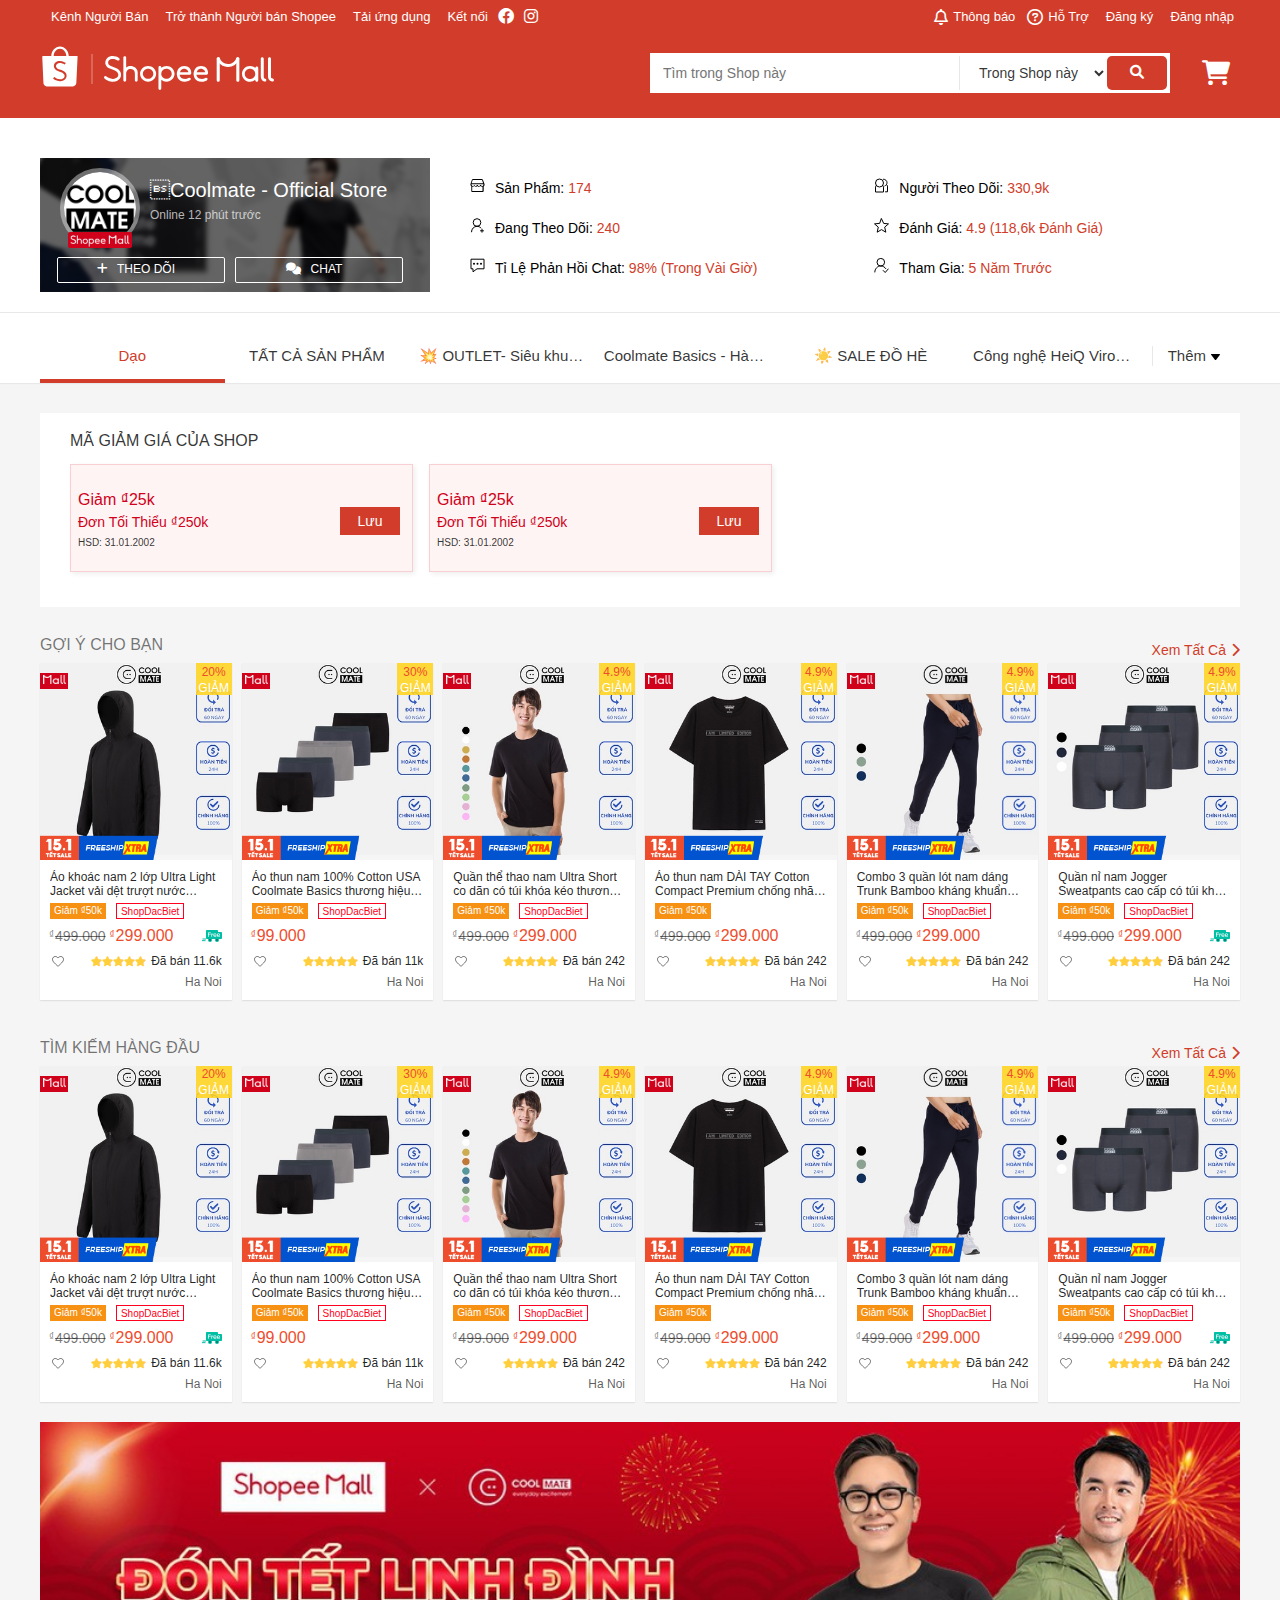
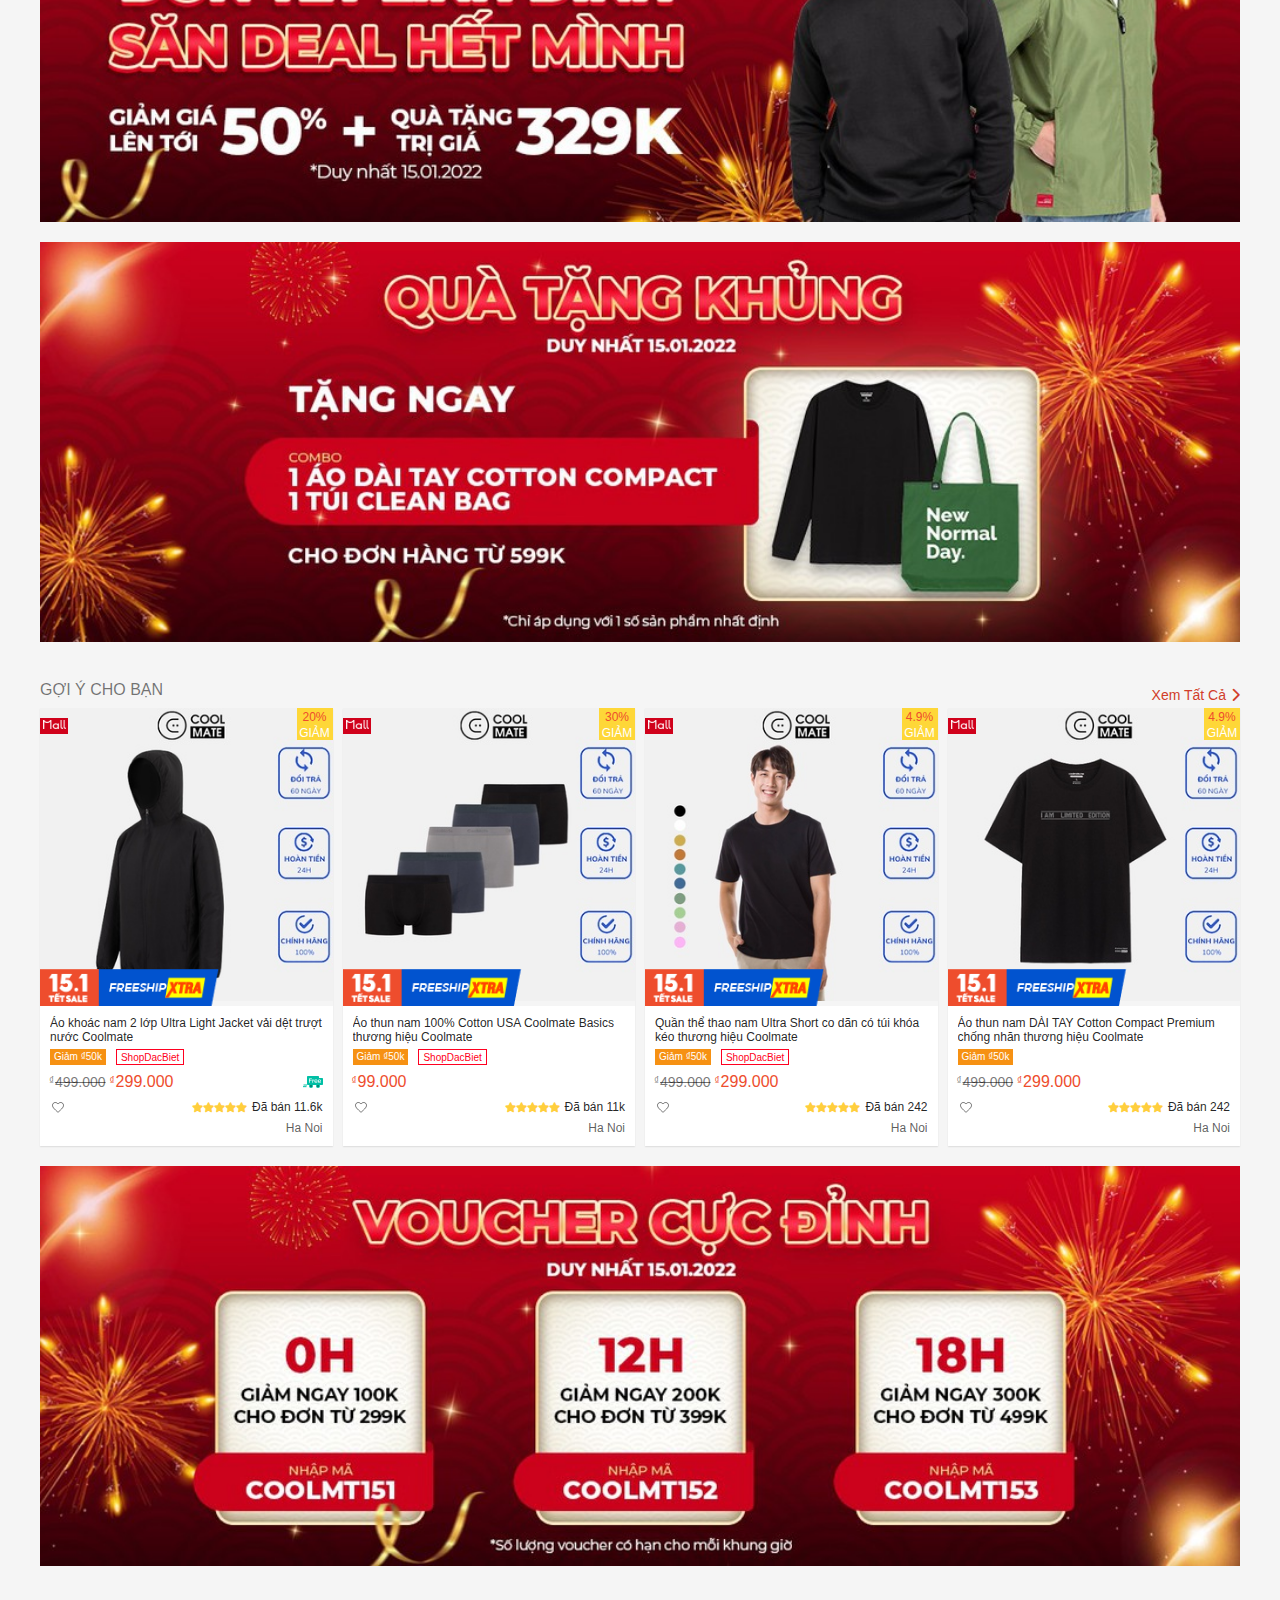
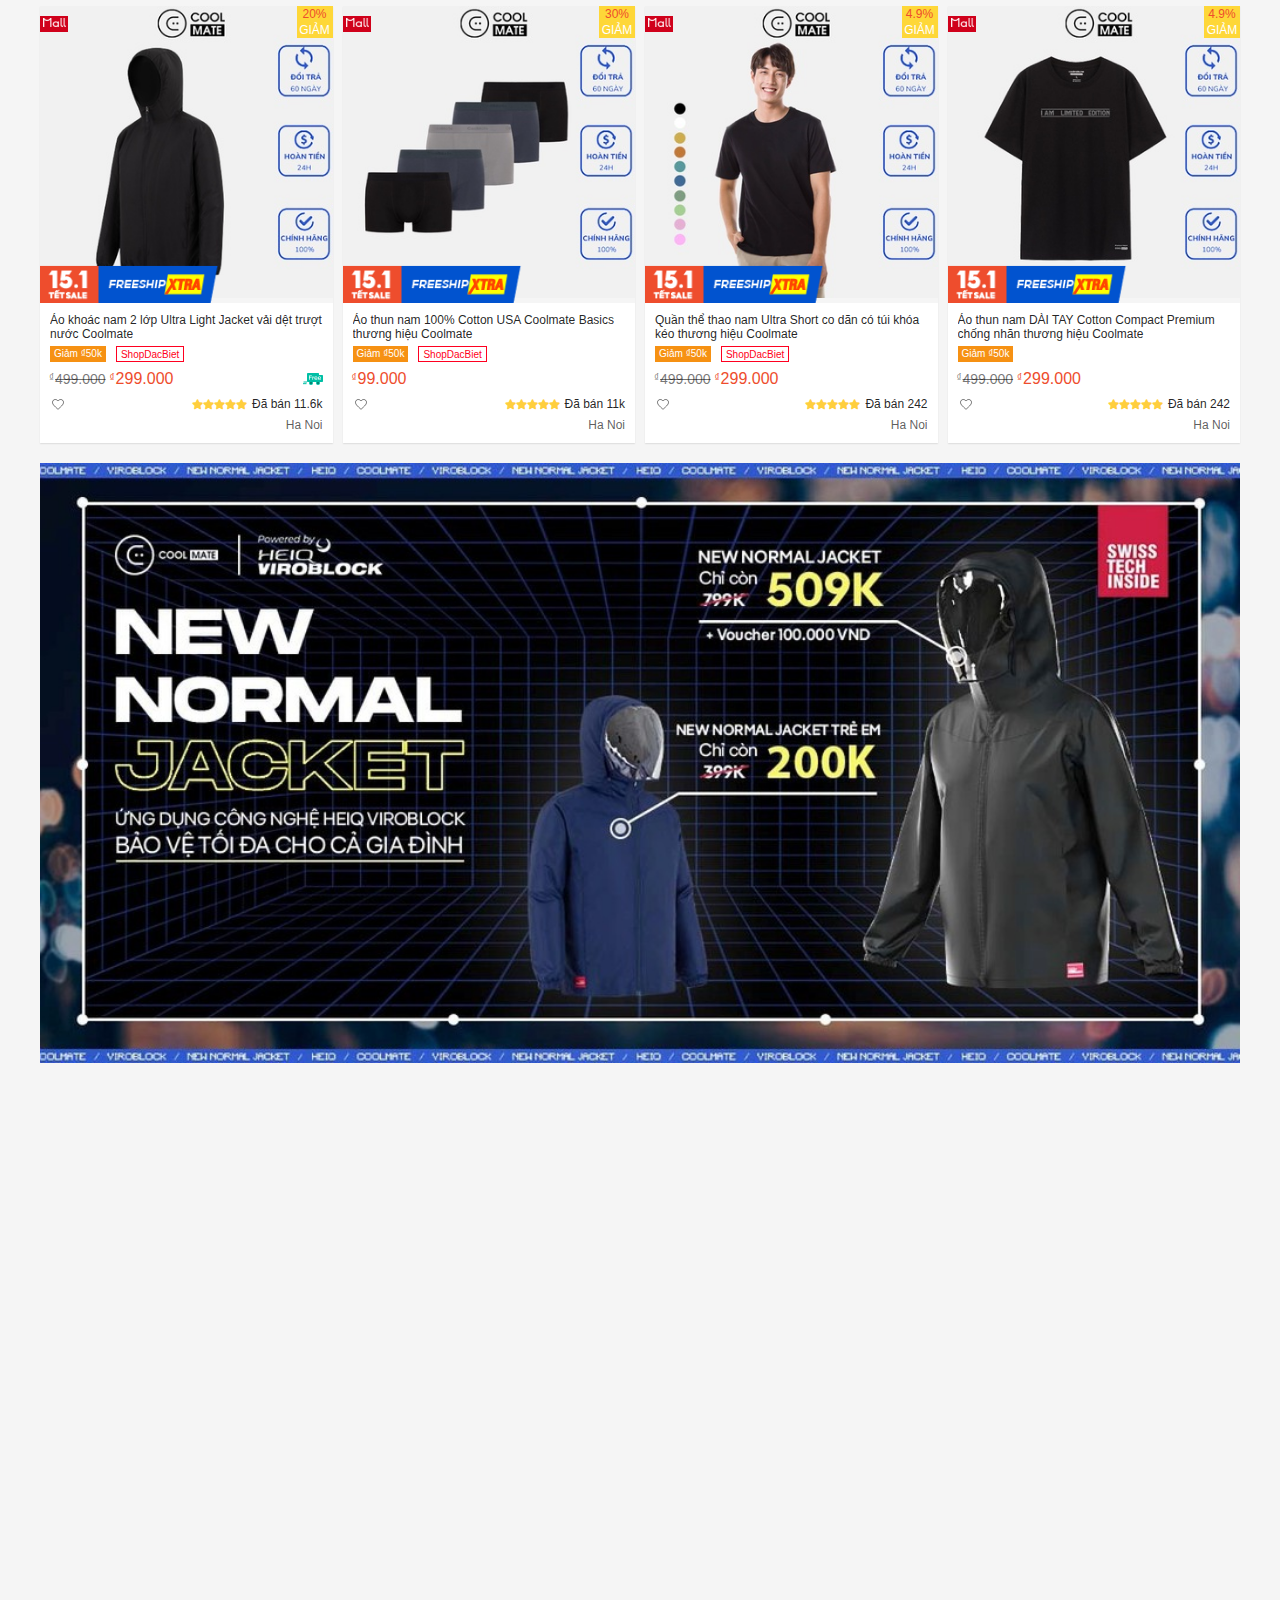
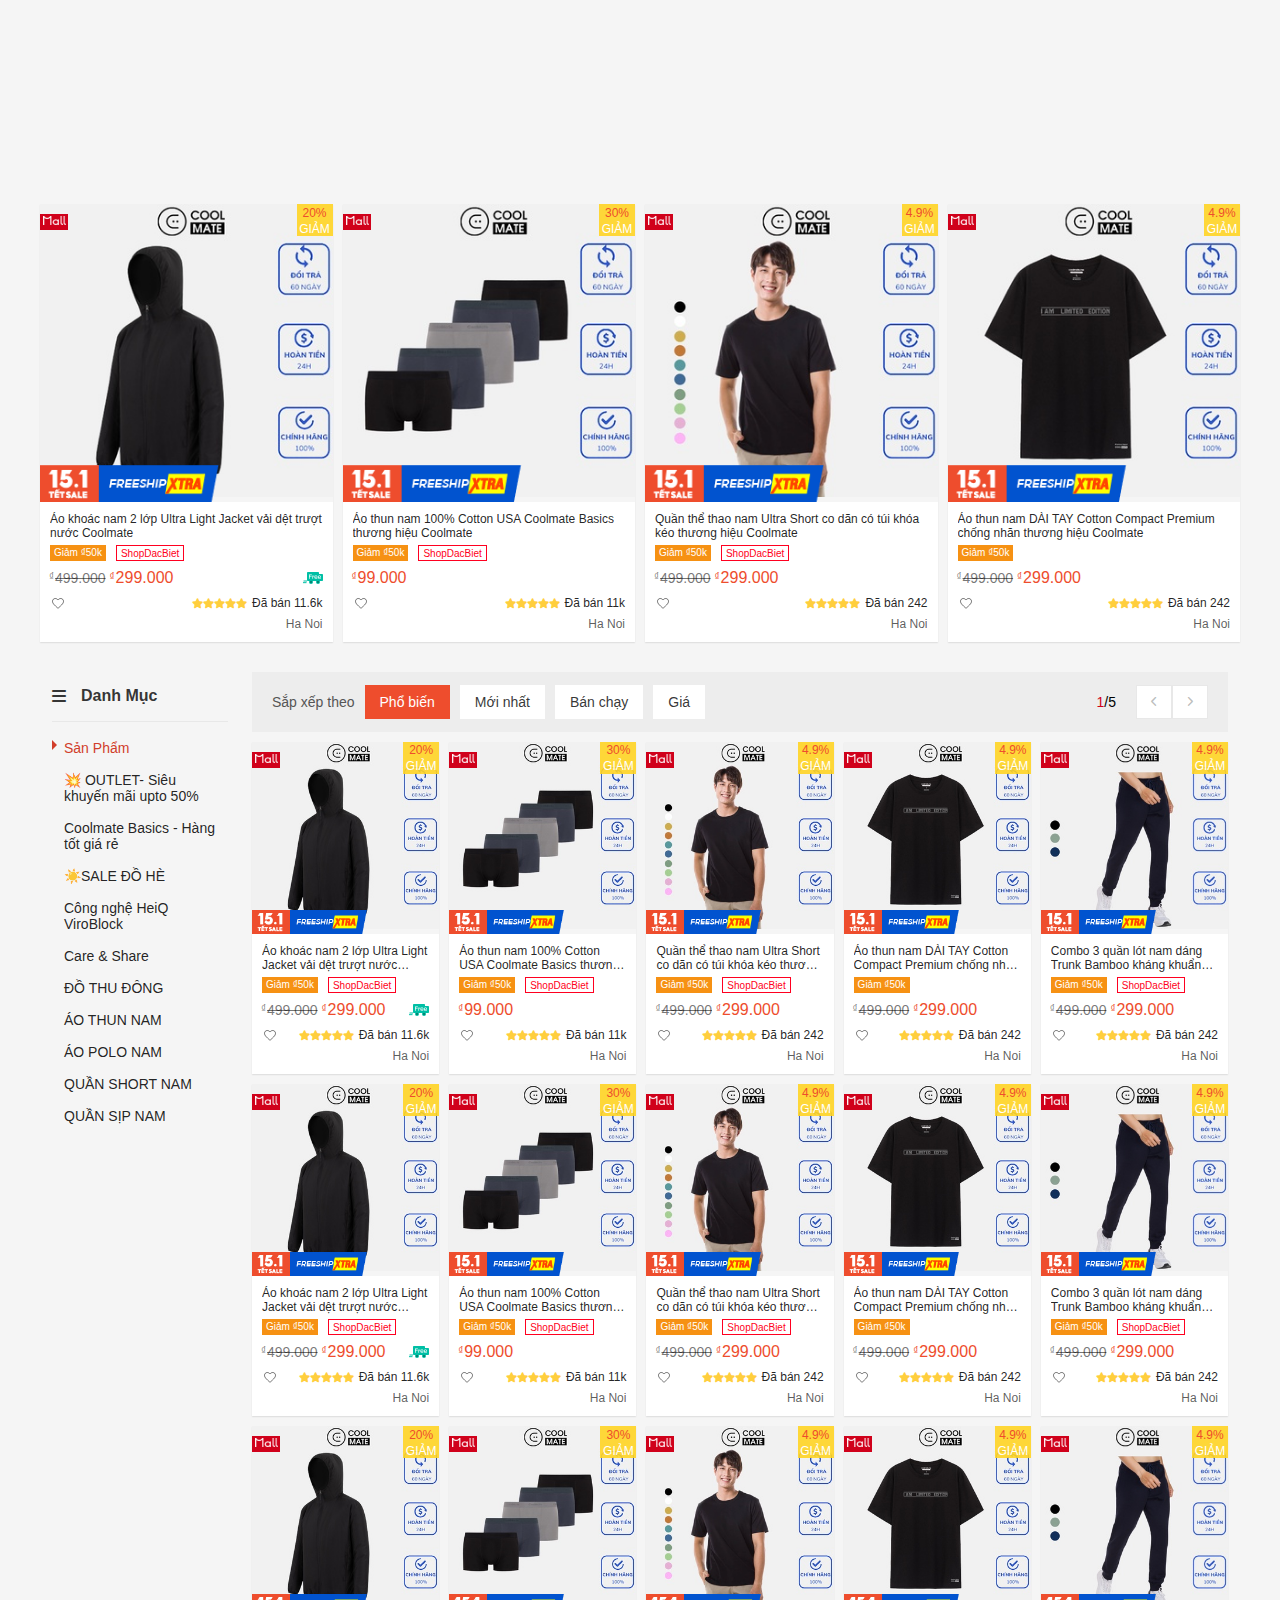
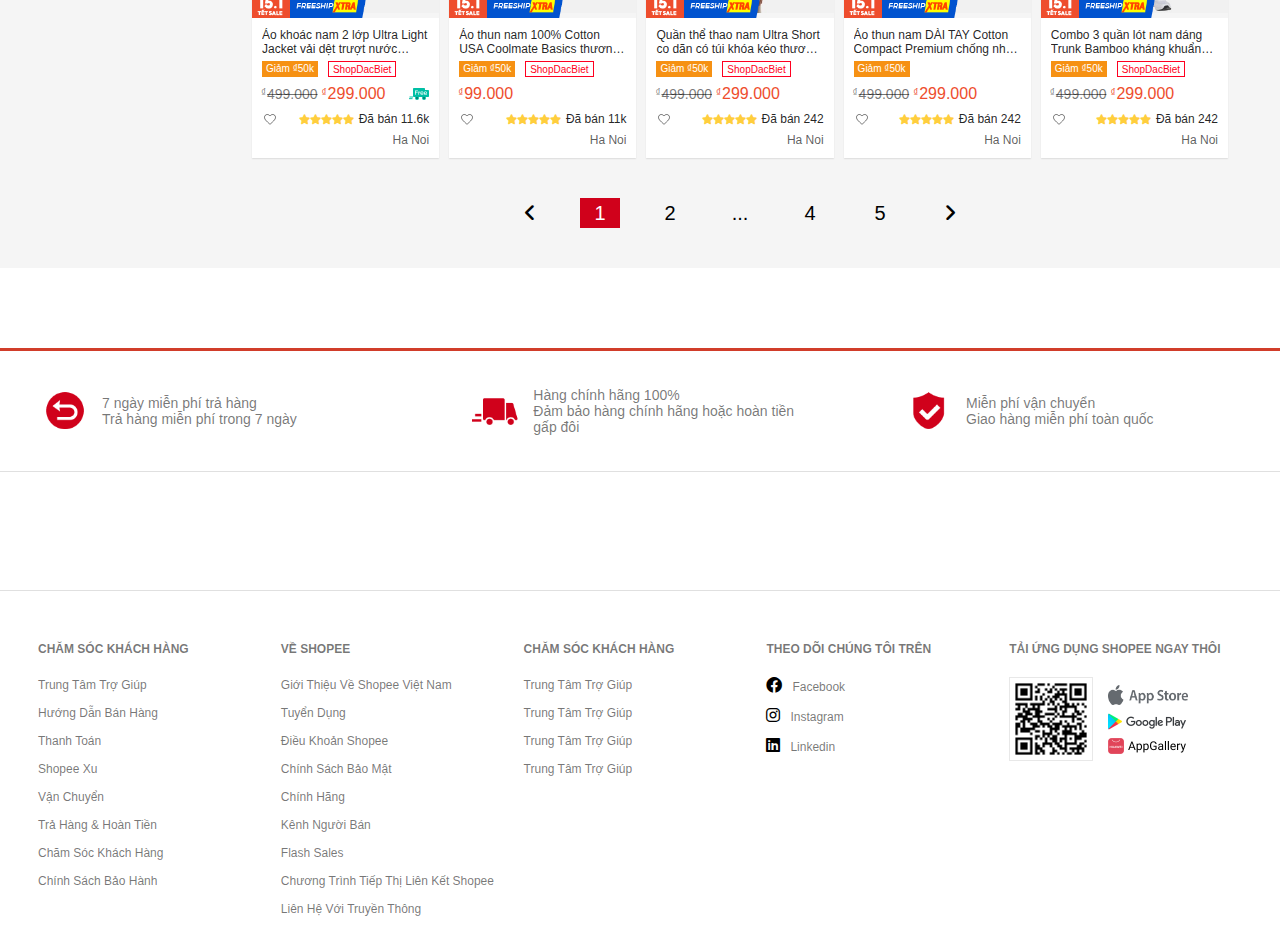
==== commit 61e5e9f0: "Added footer section" ====
--- a/assests/pug/index.html
+++ b/assests/pug/index.html
@@ -990,6 +990,59 @@
             <div class="footer__intro-item-text"><span>Miễn phí vận chuyển</span><span>Giao hàng miễn phí toàn quốc</span></div>
           </div>
         </div>
+        <div class="footer__gap"></div>
+        <div class="grid p-5">
+          <div class="grid__row">
+            <div class="grid__col-1-5">
+              <div class="footer__heading">Chăm sóc khách hàng</div>
+              <ul class="footer__list">
+                      <li class="footer__item"> <a class="footer__item-link" href="#">Trung Tâm Trợ Giúp</a></li>
+                      <li class="footer__item"> <a class="footer__item-link" href="#">Hướng Dẫn Bán Hàng</a></li>
+                      <li class="footer__item"> <a class="footer__item-link" href="#">Thanh Toán</a></li>
+                      <li class="footer__item"> <a class="footer__item-link" href="#">Shopee Xu</a></li>
+                      <li class="footer__item"> <a class="footer__item-link" href="#">Vận Chuyển</a></li>
+                      <li class="footer__item"> <a class="footer__item-link" href="#">Trả Hàng &amp; Hoàn Tiền</a></li>
+                      <li class="footer__item"> <a class="footer__item-link" href="#">Chăm Sóc Khách Hàng</a></li>
+                      <li class="footer__item"> <a class="footer__item-link" href="#">Chính Sách Bảo Hành</a></li>
+              </ul>
+            </div>
+            <div class="grid__col-1-5">
+              <div class="footer__heading">VỀ SHOPEE</div>
+              <ul class="footer__list">
+                      <li class="footer__item"> <a class="footer__item-link" href="#">Giới Thiệu Về Shopee Việt Nam</a></li>
+                      <li class="footer__item"> <a class="footer__item-link" href="#">Tuyển Dụng</a></li>
+                      <li class="footer__item"> <a class="footer__item-link" href="#">Điều Khoản Shopee  </a></li>
+                      <li class="footer__item"> <a class="footer__item-link" href="#">Chính Sách Bảo Mật</a></li>
+                      <li class="footer__item"> <a class="footer__item-link" href="#">Chính Hãng</a></li>
+                      <li class="footer__item"> <a class="footer__item-link" href="#">Kênh Người Bán</a></li>
+                      <li class="footer__item"> <a class="footer__item-link" href="#">Flash Sales</a></li>
+                      <li class="footer__item"> <a class="footer__item-link" href="#">Chương Trình Tiếp Thị Liên Kết Shopee</a></li>
+                      <li class="footer__item"> <a class="footer__item-link" href="#">Liên Hệ Với Truyền Thông</a></li>
+              </ul>
+            </div>
+            <div class="grid__col-1-5">
+              <div class="footer__heading">Chăm sóc khách hàng</div>
+              <ul class="footer__list">
+                      <li class="footer__item"> <a class="footer__item-link" href="#">Trung Tâm Trợ Giúp</a></li>
+                      <li class="footer__item"> <a class="footer__item-link" href="#">Trung Tâm Trợ Giúp</a></li>
+                      <li class="footer__item"> <a class="footer__item-link" href="#">Trung Tâm Trợ Giúp</a></li>
+                      <li class="footer__item"> <a class="footer__item-link" href="#">Trung Tâm Trợ Giúp</a></li>
+              </ul>
+            </div>
+            <div class="grid__col-1-5">
+              <div class="footer__heading">THEO DÕI CHÚNG TÔI TRÊN</div>
+              <ul class="footer__list">
+                      <li class="footer__item"> <a class="footer__item-link" href="#"><i class="fab fa-facebook"></i>Facebook</a></li>
+                      <li class="footer__item"> <a class="footer__item-link" href="#"><i class="fab fa-instagram"></i>Instagram</a></li>
+                      <li class="footer__item"> <a class="footer__item-link" href="#"><i class="fab fa-linkedin"></i>Linkedin</a></li>
+              </ul>
+            </div>
+            <div class="grid__col-1-5">
+              <div class="footer__heading">TẢI ỨNG DỤNG SHOPEE NGAY THÔI</div><a class="footer__install" href="#"><img class="footer__qr-code" src="../images/qr-code.png" alt="">
+                <div class="footer__logo"><img class="footer__logo-item" src="../images/app-store.png" alt=""><img class="footer__logo-item" src="../images/google-play.png" alt=""><img class="footer__logo-item" src="../images/app-gallery.png" alt=""></div></a>
+            </div>
+          </div>
+        </div>
       </footer>
     </div>
     <script src="../../js/main.js"> </script>
--- a/assests/css/app.css
+++ b/assests/css/app.css
@@ -230,14 +230,10 @@
   width: 100%;
 }
 
-.grid__row {
-  display: flex;
-  flex-wrap: wrap;
-}
-
 .grid {
   width: 1200px;
   max-width: 100%;
+  margin: 0 auto;
 }
 .grid__row {
   display: flex;
@@ -252,6 +248,10 @@
   width: 83.33334%;
   padding: 0 12px;
 }
+.grid__col-1-5 {
+  width: 20%;
+  padding: 5px;
+}
 
 .width--half {
   width: 50%;
@@ -275,6 +275,10 @@
 
 .pt-40 {
   padding-top: 40px !important;
+}
+
+.p-5 {
+  padding: 5px;
 }
 
 .seperator {
@@ -1370,5 +1374,88 @@
   font-size: 1.4rem;
   color: #0000008A;
 }
+.footer__gap {
+  height: 120px;
+  border-top: 1px solid rgba(0, 0, 0, 0.12);
+  border-bottom: 1px solid rgba(0, 0, 0, 0.12);
+}
+.footer__section {
+  width: 1200px;
+  max-width: 100%;
+  margin: 0 auto;
+  padding: 5px;
+}
+.footer__section-col-title {
+  margin: 40px 0 20px;
+  font-size: 1.2rem;
+  color: #0000008A;
+  text-transform: uppercase;
+  font-weight: 700;
+}
+.footer__section-col-list {
+  margin: 0;
+  margin-bottom: 25px;
+  padding: 0;
+  list-style: none;
+}
+.footer__section-col-list-item {
+  margin-bottom: 12px;
+}
+.footer__section-col-list-item-link {
+  font-size: 1.2rem;
+  color: #0000008A;
+  text-decoration: none;
+}
+.footer__heading {
+  margin: 40px 0 20px;
+  font-size: 1.2rem;
+  color: #0000008A;
+  text-transform: uppercase;
+  font-weight: 700;
+}
+.footer__list {
+  margin: 0;
+  margin-bottom: 25px;
+  padding: 0;
+  list-style: none;
+}
+.footer__item {
+  color: #0000008A;
+  margin-bottom: 12px;
+  display: flex;
+  align-items: center;
+}
+.footer__item-link {
+  font-size: 1.2rem;
+  color: #0000008A;
+  text-decoration: none;
+  line-height: 1.6rem;
+}
+.footer__item-link:hover {
+  color: #d13d2a;
+  cursor: pointer;
+}
+.footer__item i {
+  font-size: 1.6rem;
+  color: #000;
+  margin-right: 10px;
+}
+.footer__install {
+  display: flex;
+}
+.footer__qr-code {
+  width: 84px;
+  height: 84px;
+  border: 1px solid rgba(0, 0, 0, 0.09);
+  margin-right: 15px;
+}
+.footer__logo {
+  display: flex;
+  flex-direction: column;
+  justify-content: space-evenly;
+}
+.footer__logo-item {
+  width: 80px;
+}
 
 /*# sourceMappingURL=app.css.map */
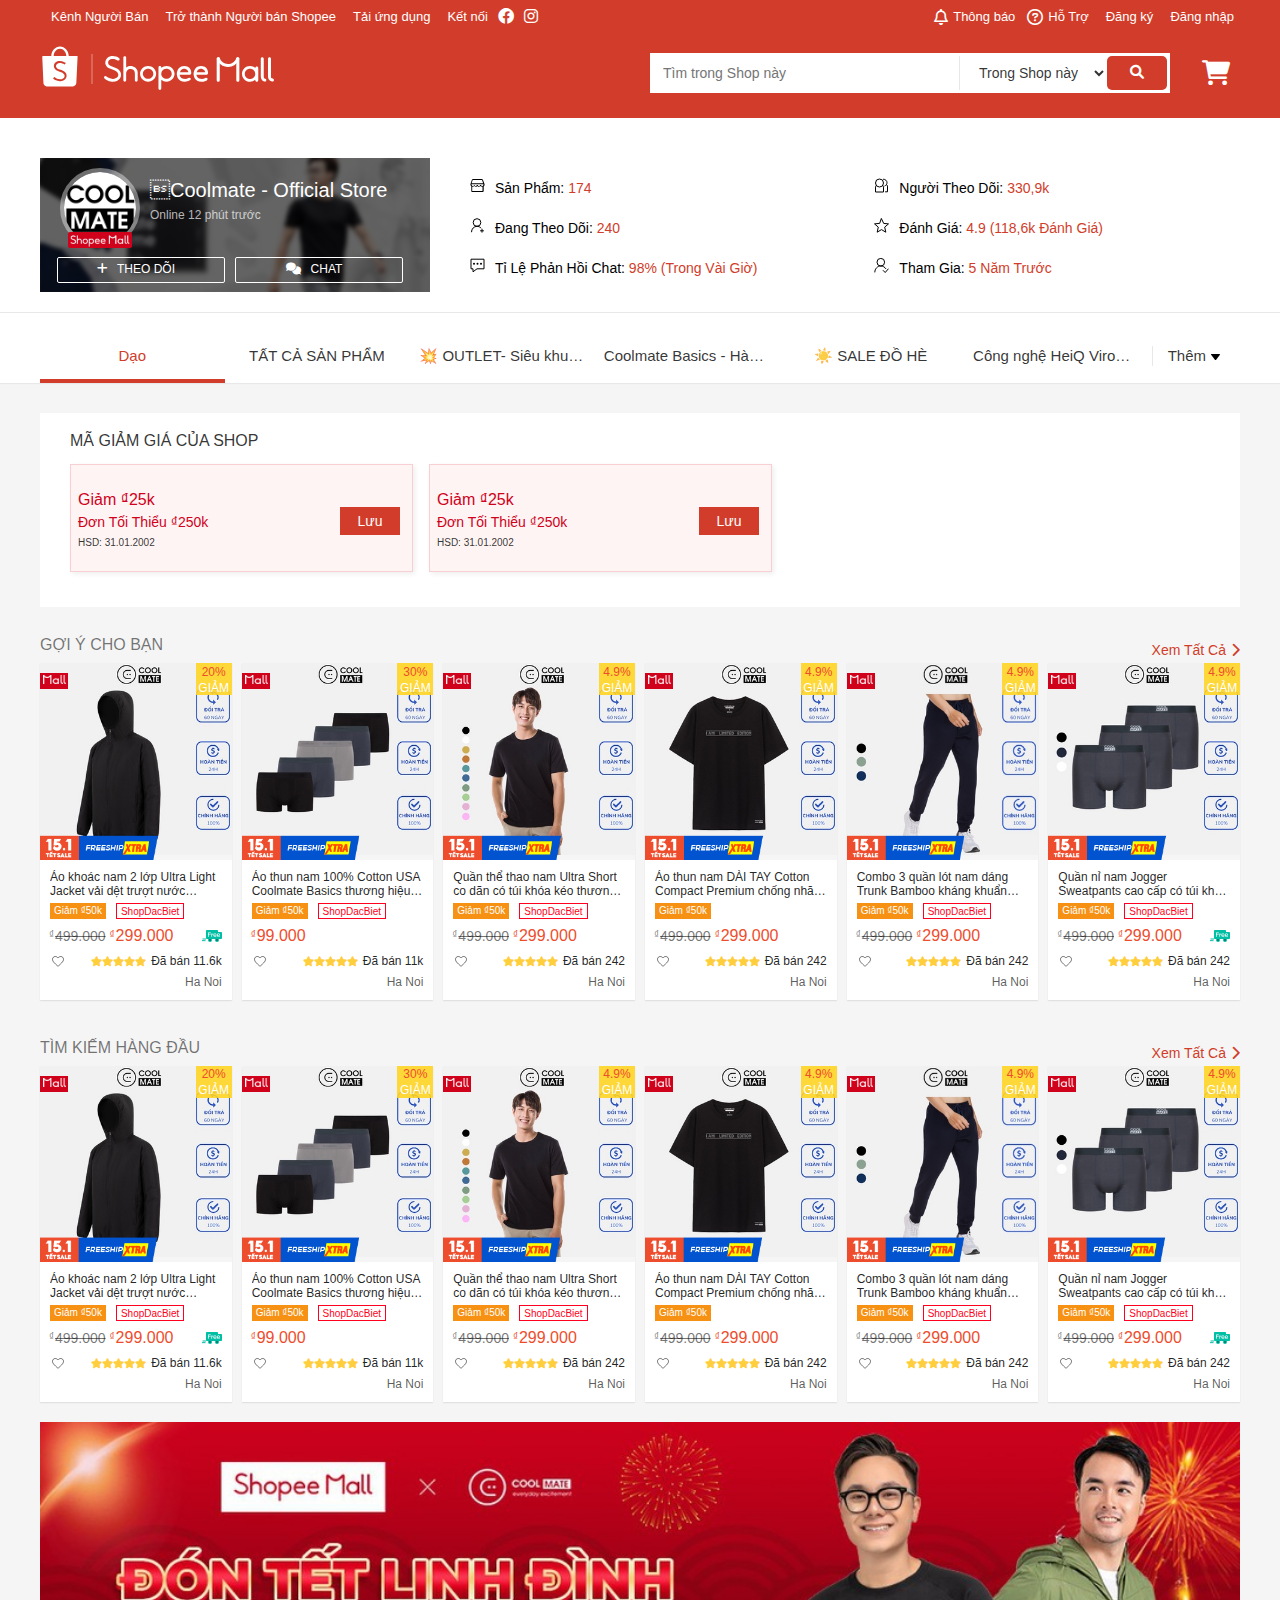
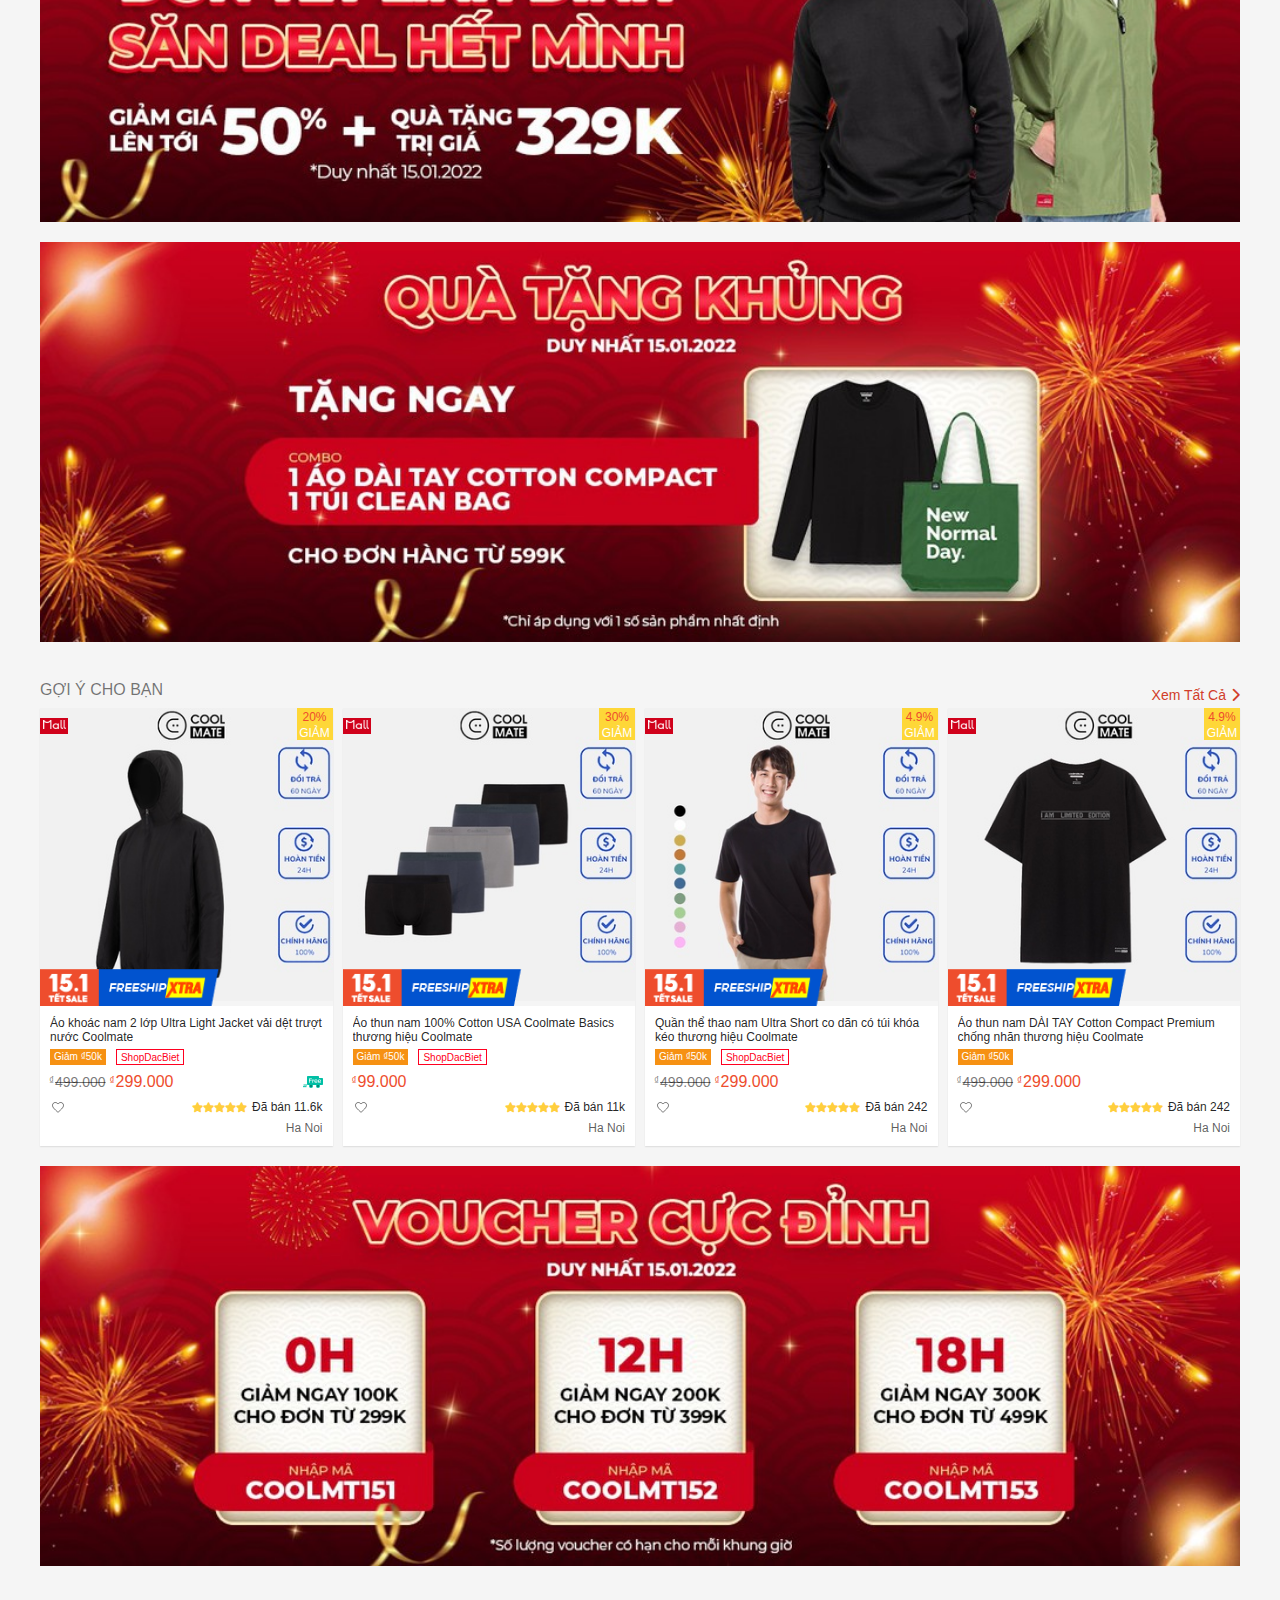
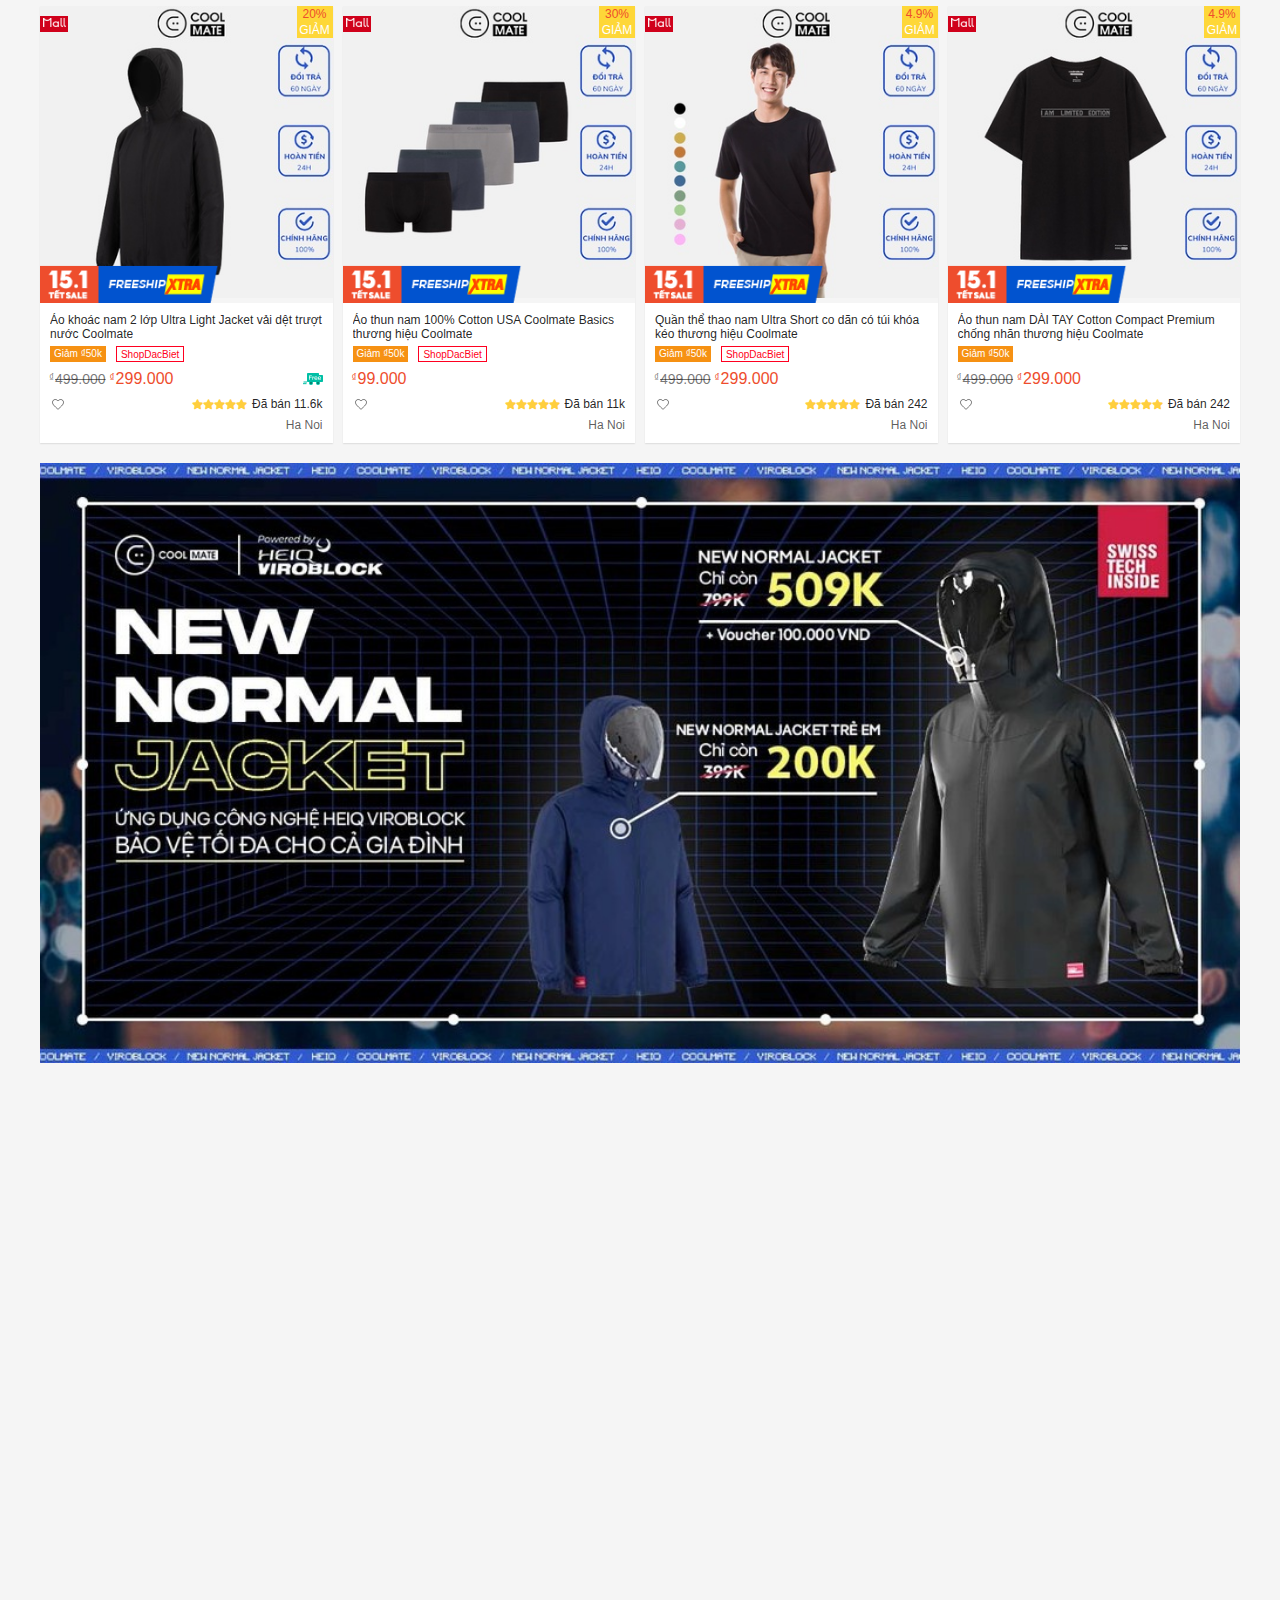
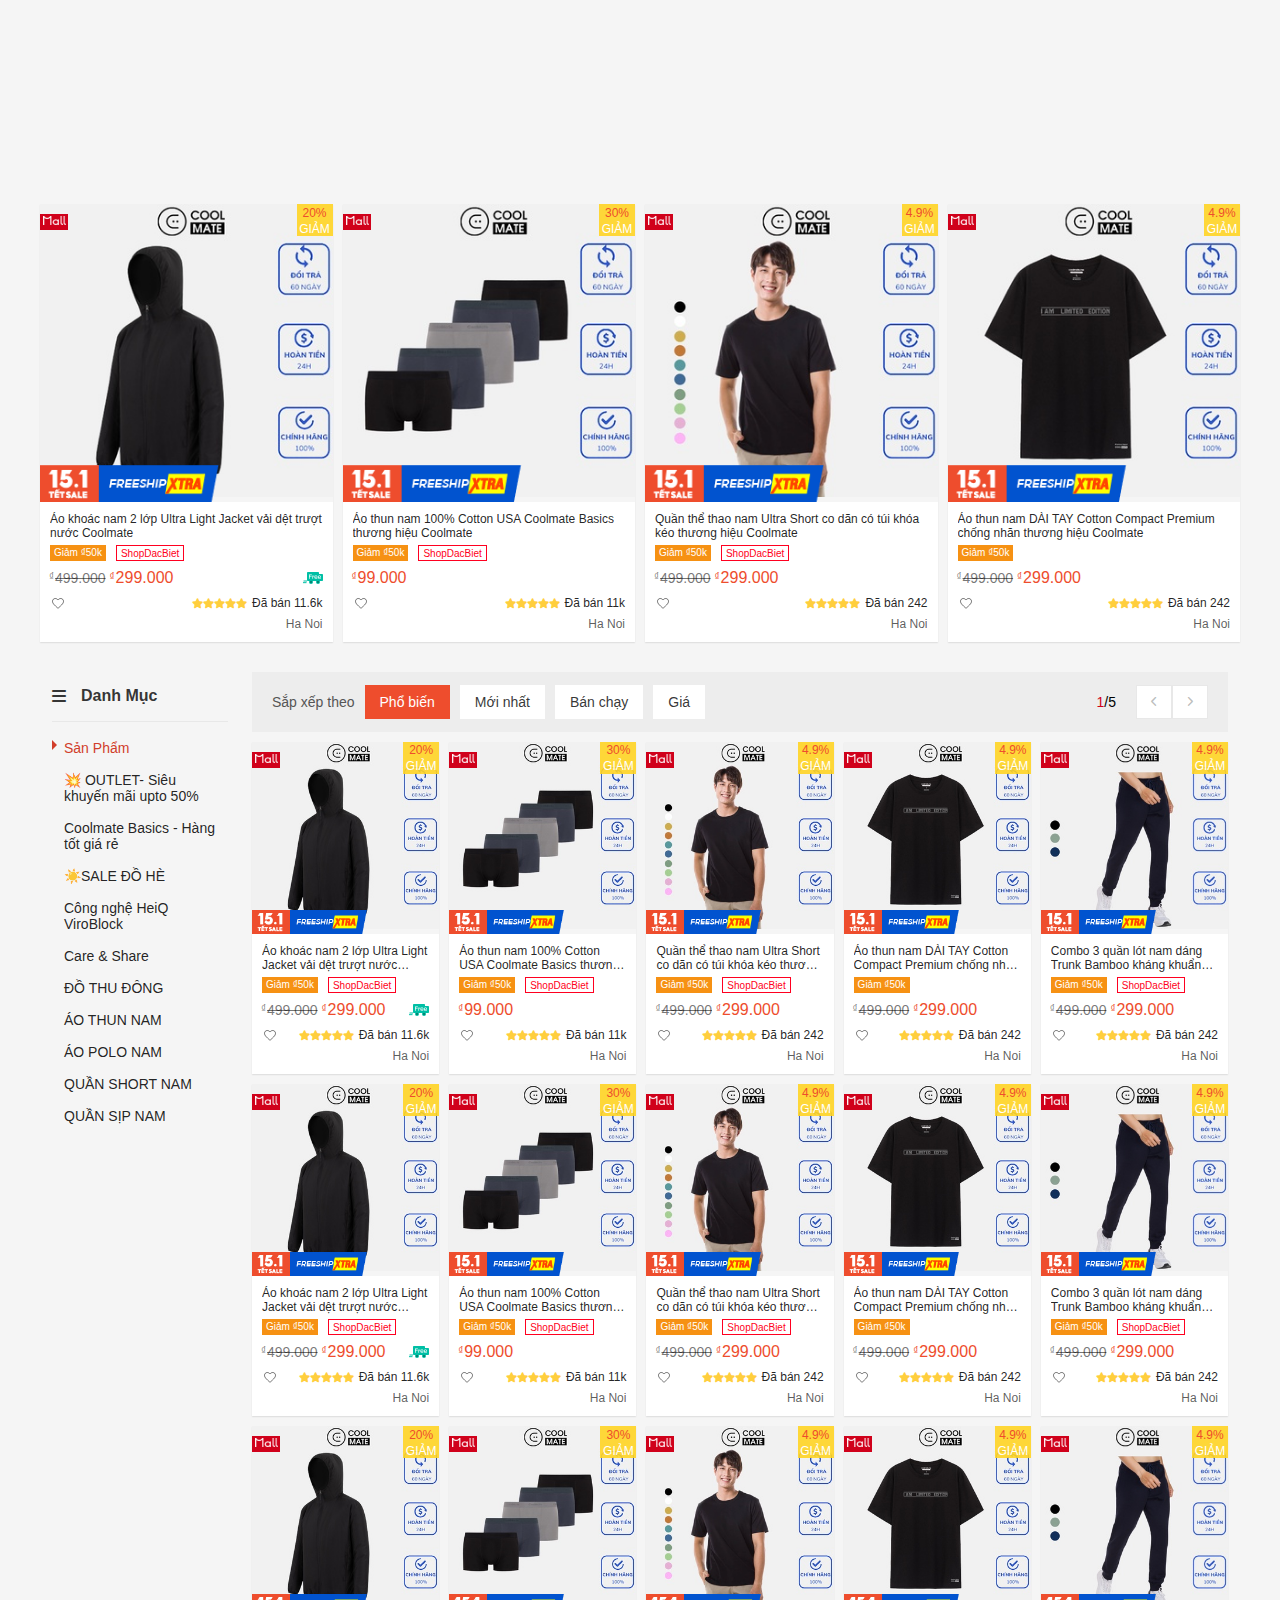
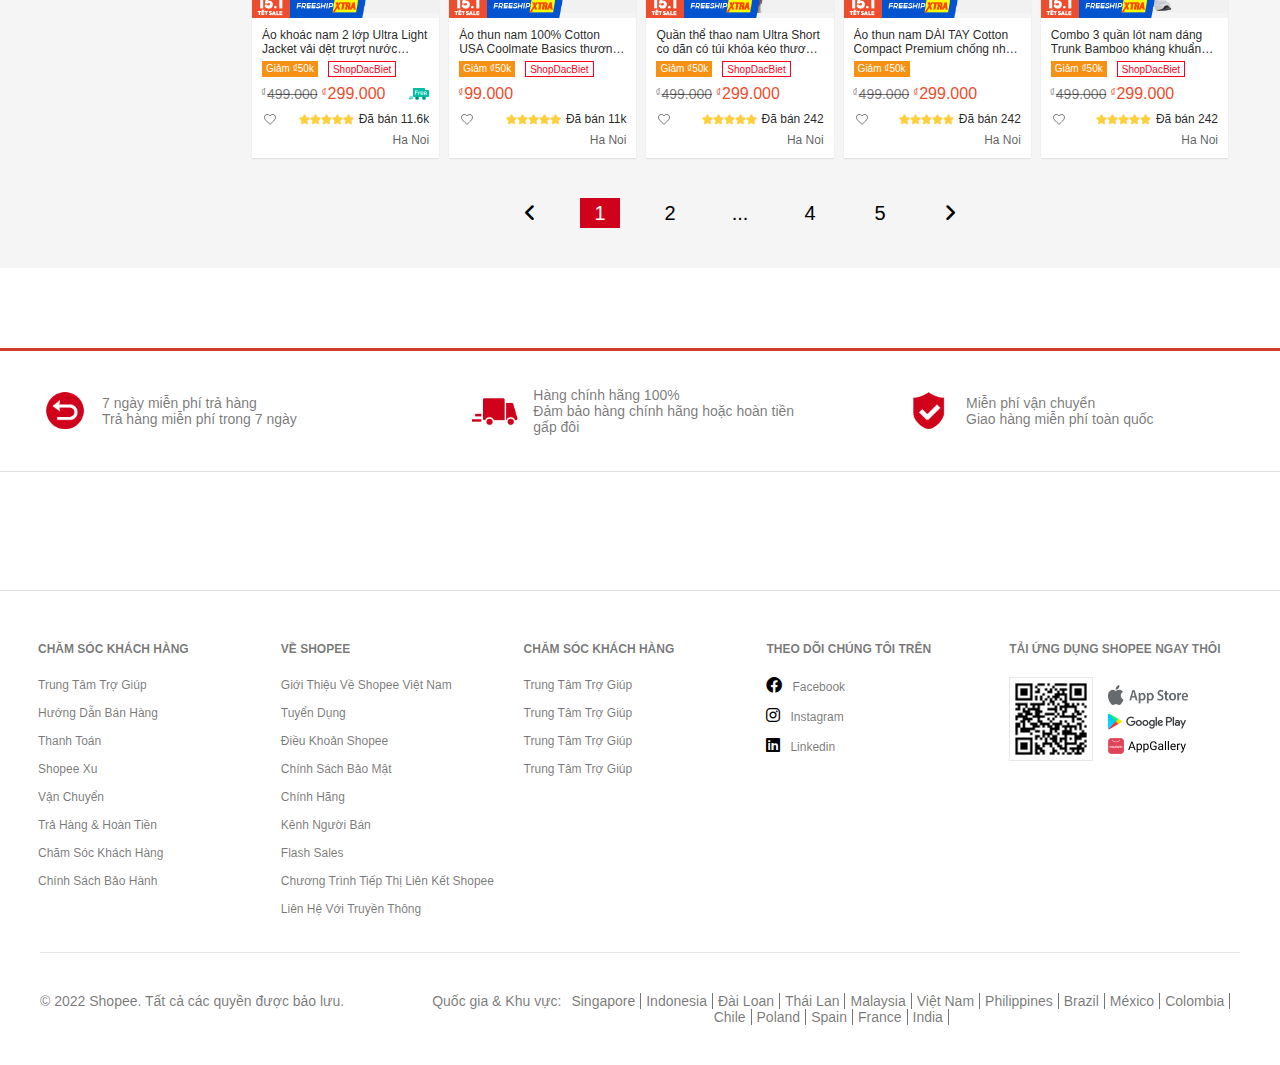
==== commit 189f4d83: "Added copyright section" ====
--- a/assests/pug/index.html
+++ b/assests/pug/index.html
@@ -1043,6 +1043,27 @@
             </div>
           </div>
         </div>
+        <div class="footer__copyright grid">
+          <div class="footer__copyright-content">© 2022 Shopee. Tất cả các quyền được bảo lưu.</div>
+          <div class="footer__copyright-link"> 
+            <div class="footer__copyright-link-item footer__copyright-link-item--no-border">Quốc gia & Khu vực:</div>
+            <div class="footer__copyright-link-item"><a href="">Singapore </a></div>
+            <div class="footer__copyright-link-item"><a href="">Indonesia</a></div>
+            <div class="footer__copyright-link-item"><a href="">Đài Loan</a></div>
+            <div class="footer__copyright-link-item"><a href="">Thái Lan  </a></div>
+            <div class="footer__copyright-link-item"><a href="">Malaysia  </a></div>
+            <div class="footer__copyright-link-item"><a href="">Việt Nam  </a></div>
+            <div class="footer__copyright-link-item"><a href="">Philippines  </a></div>
+            <div class="footer__copyright-link-item"><a href="">Brazil  </a></div>
+            <div class="footer__copyright-link-item"><a href="">México </a></div>
+            <div class="footer__copyright-link-item"><a href="">Colombia </a></div>
+            <div class="footer__copyright-link-item"><a href="">Chile</a></div>
+            <div class="footer__copyright-link-item"><a href="">Poland </a></div>
+            <div class="footer__copyright-link-item"><a href="">Spain  </a></div>
+            <div class="footer__copyright-link-item"><a href="">France </a></div>
+            <div class="footer__copyright-link-item"><a href="">India</a></div>
+          </div>
+        </div>
       </footer>
     </div>
     <script src="../../js/main.js"> </script>
--- a/assests/css/app.css
+++ b/assests/css/app.css
@@ -1457,5 +1457,33 @@
 .footer__logo-item {
   width: 80px;
 }
+.footer__copyright {
+  font-size: 1.4rem;
+  padding: 40px 0;
+  display: flex;
+  border-top: 1px solid rgba(0, 0, 0, 0.1);
+  color: #0000008A;
+}
+.footer__copyright-content {
+  width: 30%;
+  margin-right: 25px;
+}
+.footer__copyright-link {
+  width: 70%;
+  display: flex;
+  justify-content: center;
+  flex-wrap: wrap;
+}
+.footer__copyright-link-item {
+  padding: 0 5px;
+  border-right: 1px solid #0000008A;
+}
+.footer__copyright-link-item--no-border {
+  border: none;
+}
+.footer__copyright-link-item a {
+  text-decoration: none;
+  color: #0000008A;
+}
 
 /*# sourceMappingURL=app.css.map */
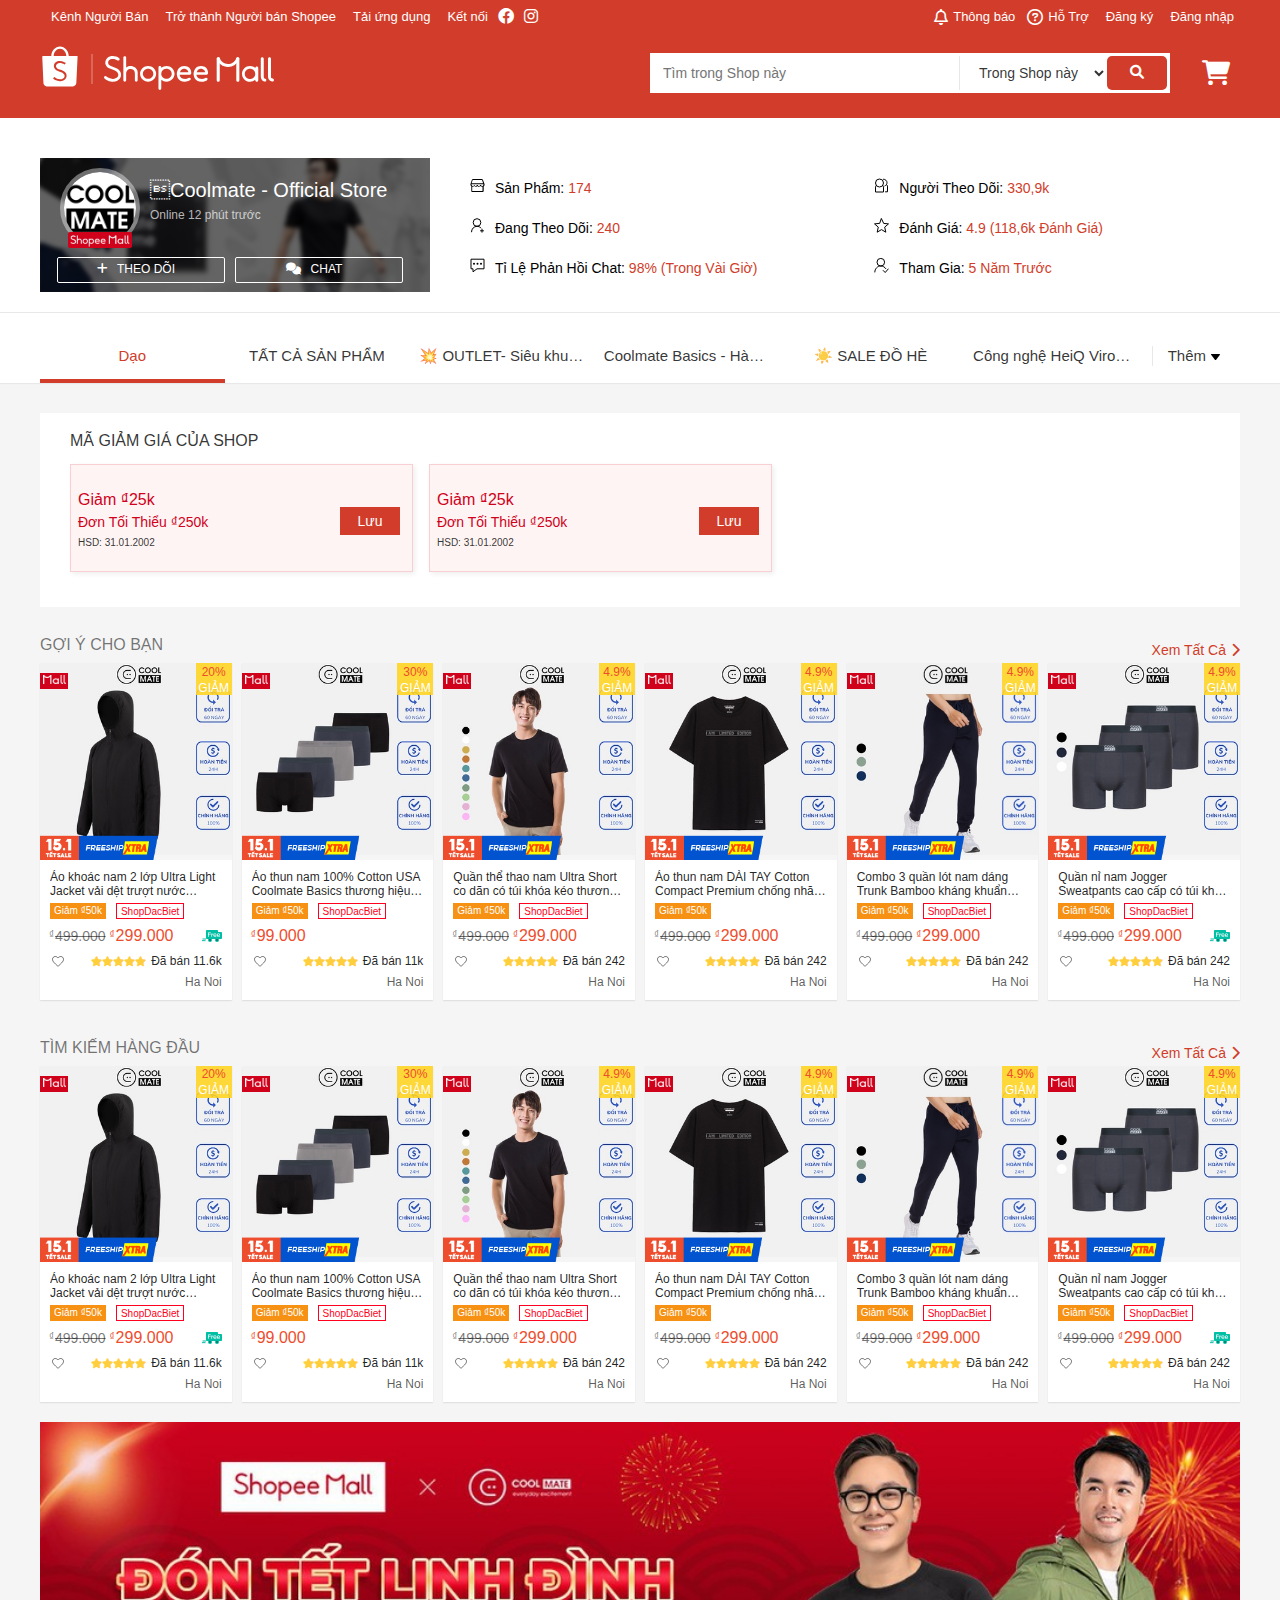
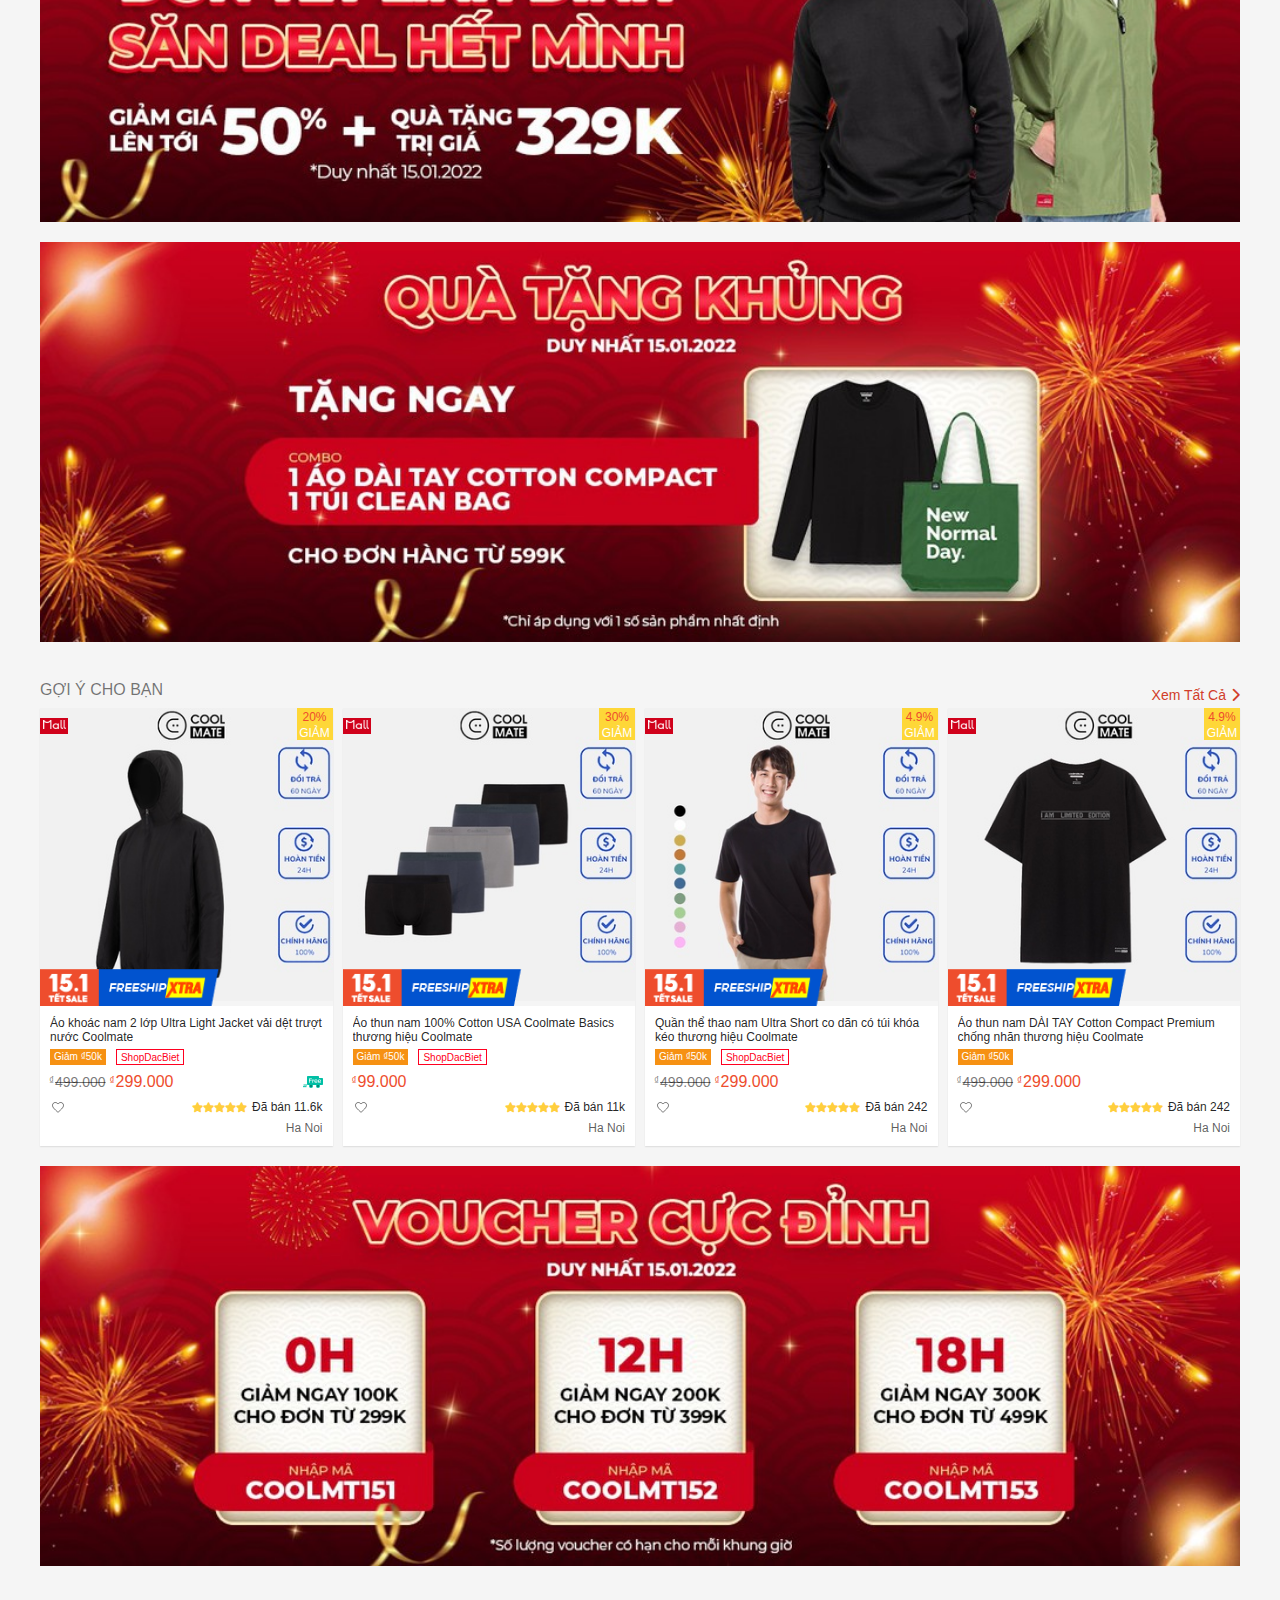
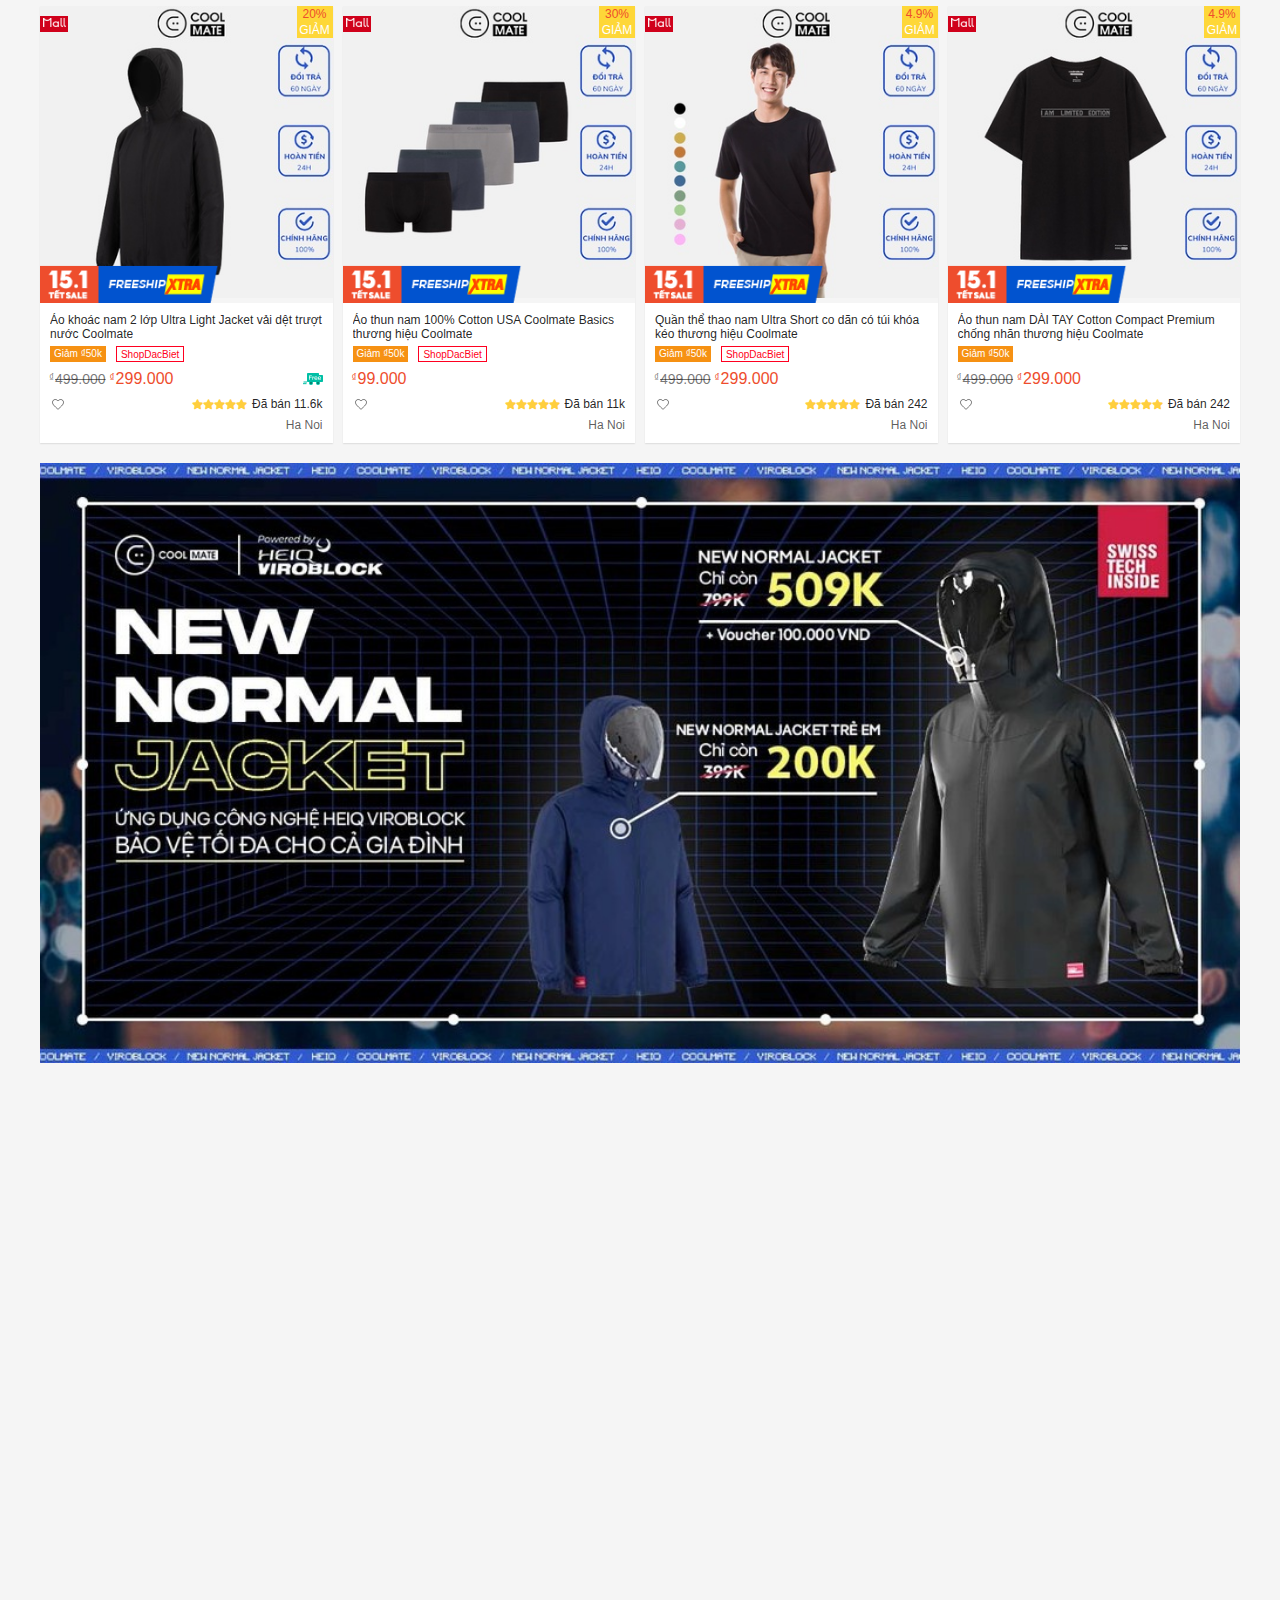
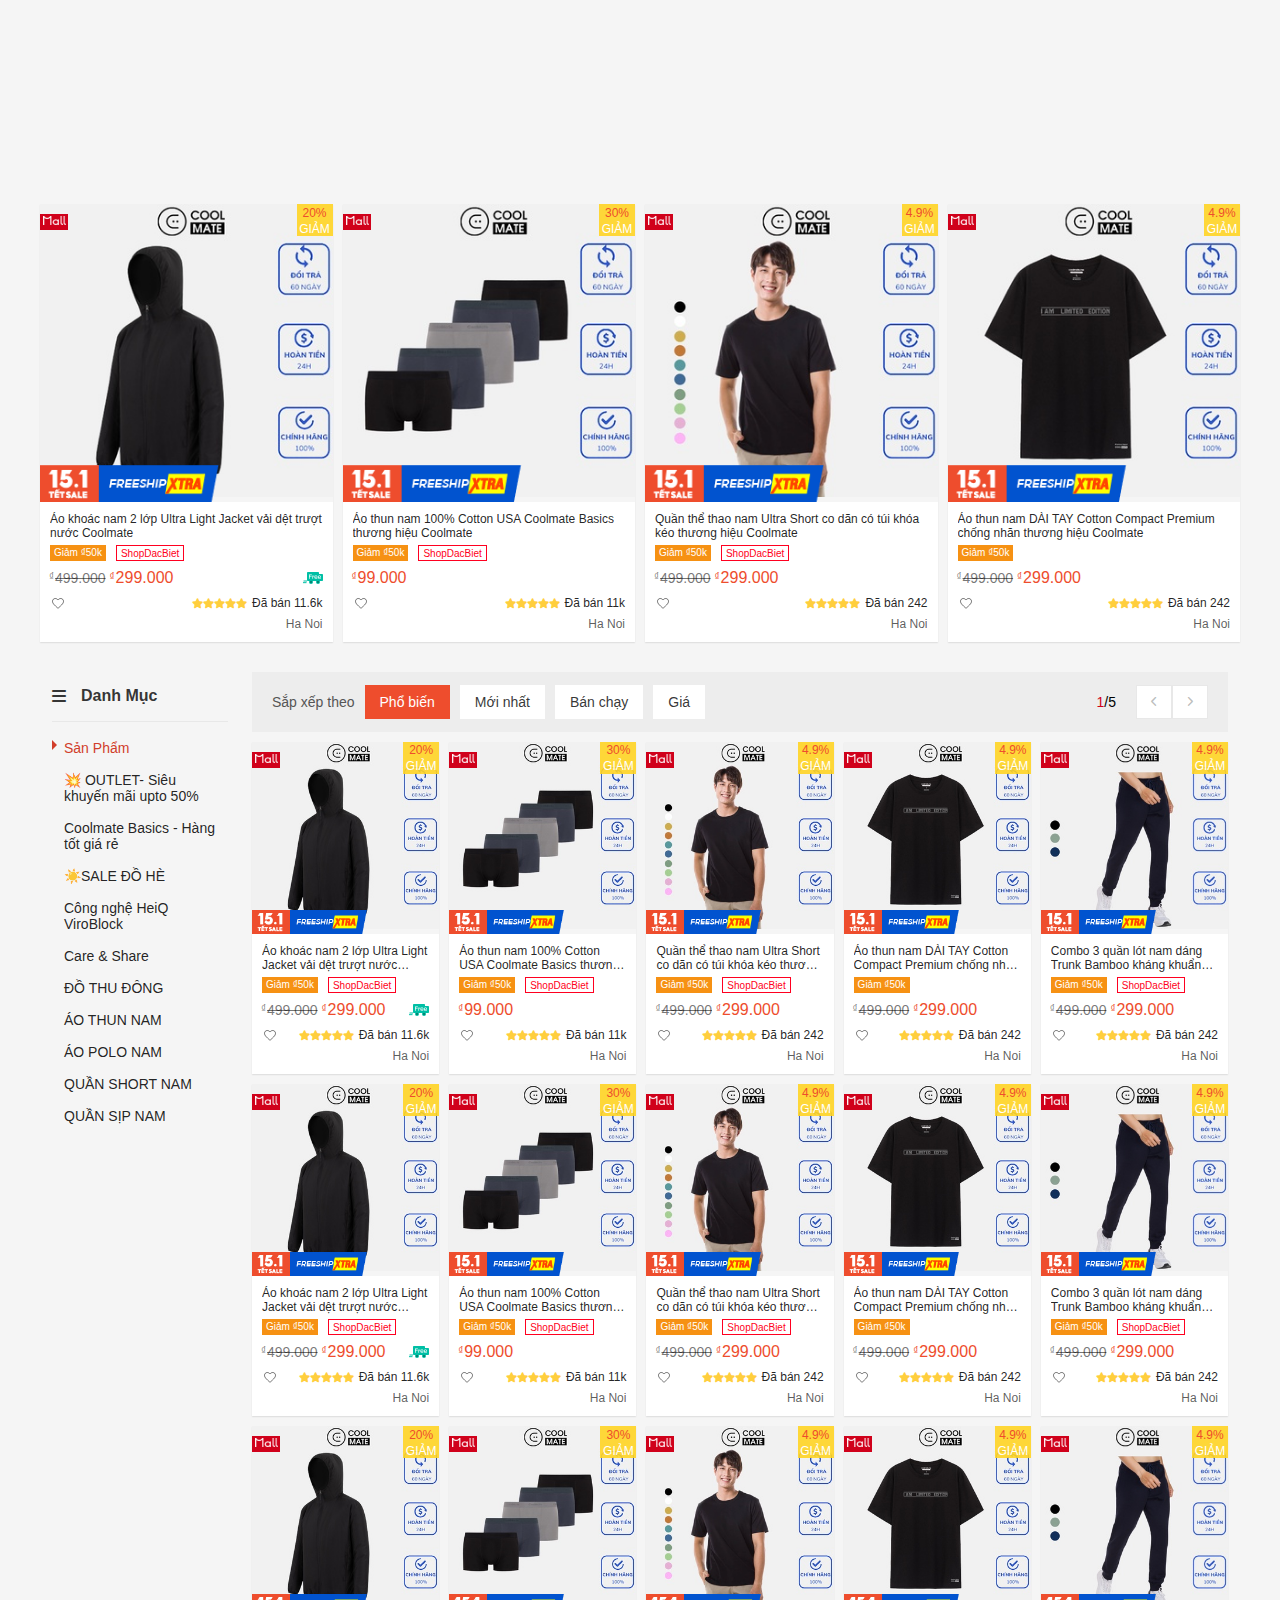
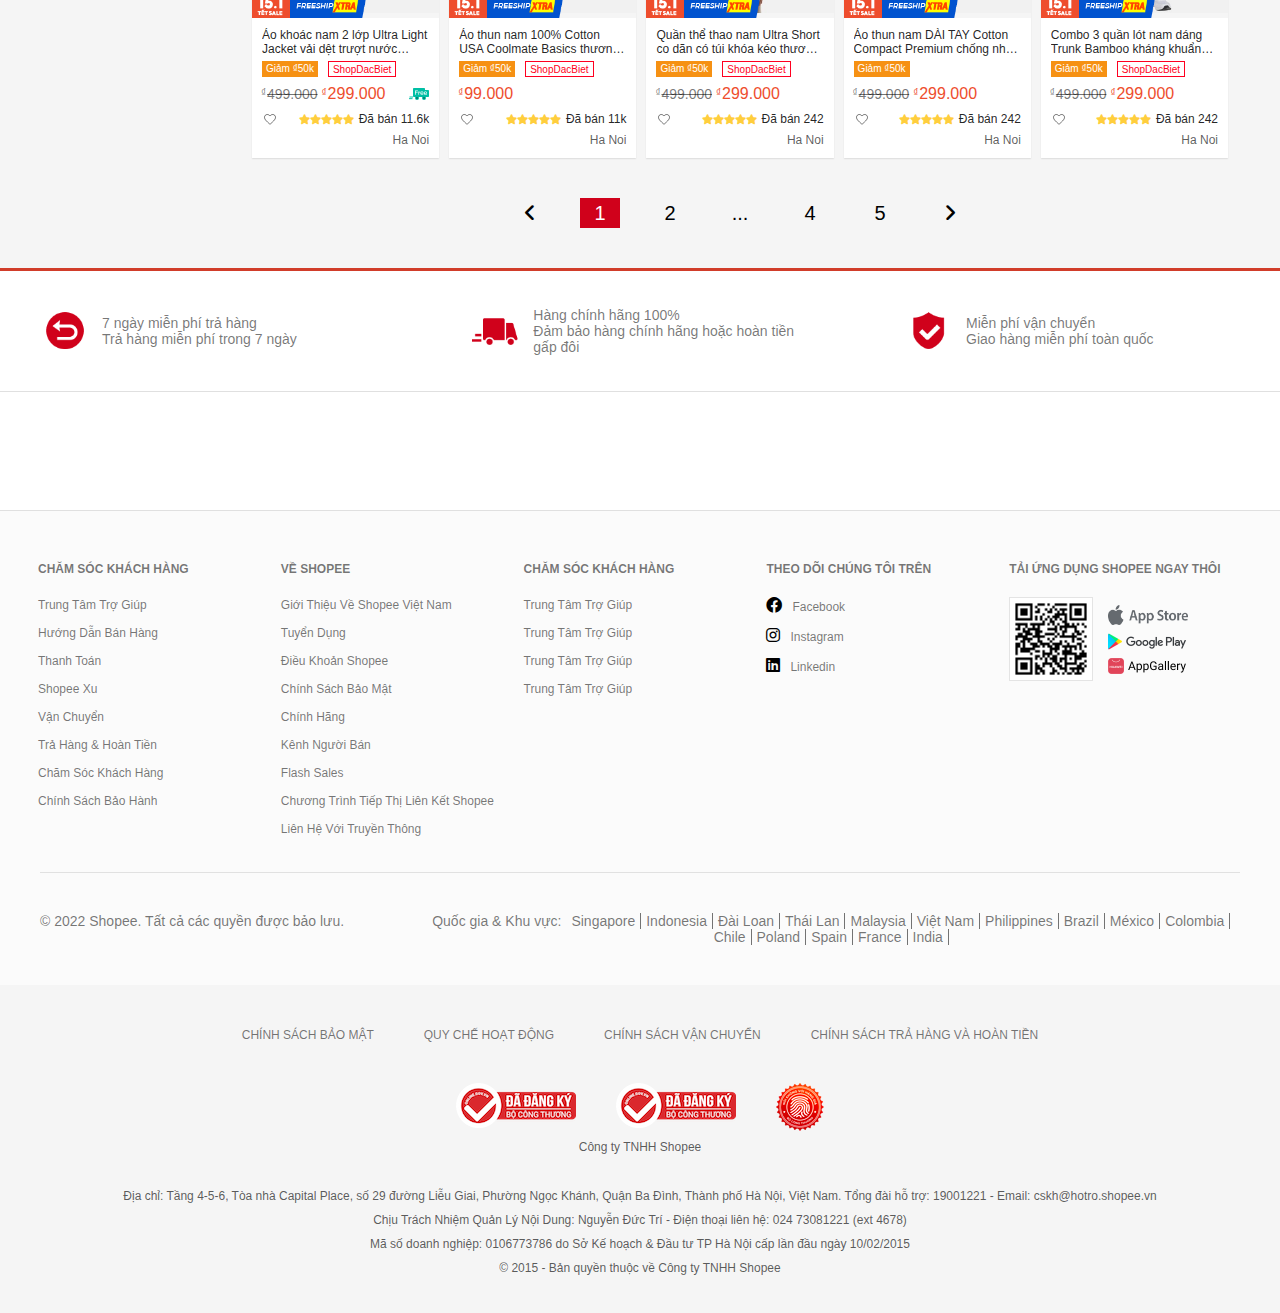
==== commit 3c0783e8: "Complete" ====
--- a/assests/pug/index.html
+++ b/assests/pug/index.html
@@ -991,77 +991,90 @@
           </div>
         </div>
         <div class="footer__gap"></div>
-        <div class="grid p-5">
-          <div class="grid__row">
-            <div class="grid__col-1-5">
-              <div class="footer__heading">Chăm sóc khách hàng</div>
-              <ul class="footer__list">
-                      <li class="footer__item"> <a class="footer__item-link" href="#">Trung Tâm Trợ Giúp</a></li>
-                      <li class="footer__item"> <a class="footer__item-link" href="#">Hướng Dẫn Bán Hàng</a></li>
-                      <li class="footer__item"> <a class="footer__item-link" href="#">Thanh Toán</a></li>
-                      <li class="footer__item"> <a class="footer__item-link" href="#">Shopee Xu</a></li>
-                      <li class="footer__item"> <a class="footer__item-link" href="#">Vận Chuyển</a></li>
-                      <li class="footer__item"> <a class="footer__item-link" href="#">Trả Hàng &amp; Hoàn Tiền</a></li>
-                      <li class="footer__item"> <a class="footer__item-link" href="#">Chăm Sóc Khách Hàng</a></li>
-                      <li class="footer__item"> <a class="footer__item-link" href="#">Chính Sách Bảo Hành</a></li>
-              </ul>
-            </div>
-            <div class="grid__col-1-5">
-              <div class="footer__heading">VỀ SHOPEE</div>
-              <ul class="footer__list">
-                      <li class="footer__item"> <a class="footer__item-link" href="#">Giới Thiệu Về Shopee Việt Nam</a></li>
-                      <li class="footer__item"> <a class="footer__item-link" href="#">Tuyển Dụng</a></li>
-                      <li class="footer__item"> <a class="footer__item-link" href="#">Điều Khoản Shopee  </a></li>
-                      <li class="footer__item"> <a class="footer__item-link" href="#">Chính Sách Bảo Mật</a></li>
-                      <li class="footer__item"> <a class="footer__item-link" href="#">Chính Hãng</a></li>
-                      <li class="footer__item"> <a class="footer__item-link" href="#">Kênh Người Bán</a></li>
-                      <li class="footer__item"> <a class="footer__item-link" href="#">Flash Sales</a></li>
-                      <li class="footer__item"> <a class="footer__item-link" href="#">Chương Trình Tiếp Thị Liên Kết Shopee</a></li>
-                      <li class="footer__item"> <a class="footer__item-link" href="#">Liên Hệ Với Truyền Thông</a></li>
-              </ul>
-            </div>
-            <div class="grid__col-1-5">
-              <div class="footer__heading">Chăm sóc khách hàng</div>
-              <ul class="footer__list">
-                      <li class="footer__item"> <a class="footer__item-link" href="#">Trung Tâm Trợ Giúp</a></li>
-                      <li class="footer__item"> <a class="footer__item-link" href="#">Trung Tâm Trợ Giúp</a></li>
-                      <li class="footer__item"> <a class="footer__item-link" href="#">Trung Tâm Trợ Giúp</a></li>
-                      <li class="footer__item"> <a class="footer__item-link" href="#">Trung Tâm Trợ Giúp</a></li>
-              </ul>
-            </div>
-            <div class="grid__col-1-5">
-              <div class="footer__heading">THEO DÕI CHÚNG TÔI TRÊN</div>
-              <ul class="footer__list">
-                      <li class="footer__item"> <a class="footer__item-link" href="#"><i class="fab fa-facebook"></i>Facebook</a></li>
-                      <li class="footer__item"> <a class="footer__item-link" href="#"><i class="fab fa-instagram"></i>Instagram</a></li>
-                      <li class="footer__item"> <a class="footer__item-link" href="#"><i class="fab fa-linkedin"></i>Linkedin</a></li>
-              </ul>
-            </div>
-            <div class="grid__col-1-5">
-              <div class="footer__heading">TẢI ỨNG DỤNG SHOPEE NGAY THÔI</div><a class="footer__install" href="#"><img class="footer__qr-code" src="../images/qr-code.png" alt="">
-                <div class="footer__logo"><img class="footer__logo-item" src="../images/app-store.png" alt=""><img class="footer__logo-item" src="../images/google-play.png" alt=""><img class="footer__logo-item" src="../images/app-gallery.png" alt=""></div></a>
+        <div style="background-color: #fbfbfb">
+          <div class="grid p-5">
+            <div class="grid__row">
+              <div class="grid__col-1-5">
+                <div class="footer__heading">Chăm sóc khách hàng</div>
+                <ul class="footer__list">
+                        <li class="footer__item"> <a class="footer__item-link" href="#">Trung Tâm Trợ Giúp</a></li>
+                        <li class="footer__item"> <a class="footer__item-link" href="#">Hướng Dẫn Bán Hàng</a></li>
+                        <li class="footer__item"> <a class="footer__item-link" href="#">Thanh Toán</a></li>
+                        <li class="footer__item"> <a class="footer__item-link" href="#">Shopee Xu</a></li>
+                        <li class="footer__item"> <a class="footer__item-link" href="#">Vận Chuyển</a></li>
+                        <li class="footer__item"> <a class="footer__item-link" href="#">Trả Hàng &amp; Hoàn Tiền</a></li>
+                        <li class="footer__item"> <a class="footer__item-link" href="#">Chăm Sóc Khách Hàng</a></li>
+                        <li class="footer__item"> <a class="footer__item-link" href="#">Chính Sách Bảo Hành</a></li>
+                </ul>
+              </div>
+              <div class="grid__col-1-5">
+                <div class="footer__heading">VỀ SHOPEE</div>
+                <ul class="footer__list">
+                        <li class="footer__item"> <a class="footer__item-link" href="#">Giới Thiệu Về Shopee Việt Nam</a></li>
+                        <li class="footer__item"> <a class="footer__item-link" href="#">Tuyển Dụng</a></li>
+                        <li class="footer__item"> <a class="footer__item-link" href="#">Điều Khoản Shopee  </a></li>
+                        <li class="footer__item"> <a class="footer__item-link" href="#">Chính Sách Bảo Mật</a></li>
+                        <li class="footer__item"> <a class="footer__item-link" href="#">Chính Hãng</a></li>
+                        <li class="footer__item"> <a class="footer__item-link" href="#">Kênh Người Bán</a></li>
+                        <li class="footer__item"> <a class="footer__item-link" href="#">Flash Sales</a></li>
+                        <li class="footer__item"> <a class="footer__item-link" href="#">Chương Trình Tiếp Thị Liên Kết Shopee</a></li>
+                        <li class="footer__item"> <a class="footer__item-link" href="#">Liên Hệ Với Truyền Thông</a></li>
+                </ul>
+              </div>
+              <div class="grid__col-1-5">
+                <div class="footer__heading">Chăm sóc khách hàng</div>
+                <ul class="footer__list">
+                        <li class="footer__item"> <a class="footer__item-link" href="#">Trung Tâm Trợ Giúp</a></li>
+                        <li class="footer__item"> <a class="footer__item-link" href="#">Trung Tâm Trợ Giúp</a></li>
+                        <li class="footer__item"> <a class="footer__item-link" href="#">Trung Tâm Trợ Giúp</a></li>
+                        <li class="footer__item"> <a class="footer__item-link" href="#">Trung Tâm Trợ Giúp</a></li>
+                </ul>
+              </div>
+              <div class="grid__col-1-5">
+                <div class="footer__heading">THEO DÕI CHÚNG TÔI TRÊN</div>
+                <ul class="footer__list">
+                        <li class="footer__item"> <a class="footer__item-link" href="#"><i class="fab fa-facebook"></i>Facebook</a></li>
+                        <li class="footer__item"> <a class="footer__item-link" href="#"><i class="fab fa-instagram"></i>Instagram</a></li>
+                        <li class="footer__item"> <a class="footer__item-link" href="#"><i class="fab fa-linkedin"></i>Linkedin</a></li>
+                </ul>
+              </div>
+              <div class="grid__col-1-5">
+                <div class="footer__heading">TẢI ỨNG DỤNG SHOPEE NGAY THÔI</div><a class="footer__install" href="#"><img class="footer__qr-code" src="../images/qr-code.png" alt="">
+                  <div class="footer__logo"><img class="footer__logo-item" src="../images/app-store.png" alt=""><img class="footer__logo-item" src="../images/google-play.png" alt=""><img class="footer__logo-item" src="../images/app-gallery.png" alt=""></div></a>
+              </div>
+            </div>
+          </div>
+          <div class="footer__copyright grid">
+            <div class="footer__copyright-content">© 2022 Shopee. Tất cả các quyền được bảo lưu.</div>
+            <div class="footer__copyright-link"> 
+              <div class="footer__copyright-link-item footer__copyright-link-item--no-border">Quốc gia & Khu vực:</div>
+              <div class="footer__copyright-link-item"><a href="">Singapore </a></div>
+              <div class="footer__copyright-link-item"><a href="">Indonesia</a></div>
+              <div class="footer__copyright-link-item"><a href="">Đài Loan</a></div>
+              <div class="footer__copyright-link-item"><a href="">Thái Lan  </a></div>
+              <div class="footer__copyright-link-item"><a href="">Malaysia  </a></div>
+              <div class="footer__copyright-link-item"><a href="">Việt Nam  </a></div>
+              <div class="footer__copyright-link-item"><a href="">Philippines  </a></div>
+              <div class="footer__copyright-link-item"><a href="">Brazil  </a></div>
+              <div class="footer__copyright-link-item"><a href="">México </a></div>
+              <div class="footer__copyright-link-item"><a href="">Colombia </a></div>
+              <div class="footer__copyright-link-item"><a href="">Chile</a></div>
+              <div class="footer__copyright-link-item"><a href="">Poland </a></div>
+              <div class="footer__copyright-link-item"><a href="">Spain  </a></div>
+              <div class="footer__copyright-link-item"><a href="">France </a></div>
+              <div class="footer__copyright-link-item"><a href="">India</a></div>
             </div>
           </div>
         </div>
-        <div class="footer__copyright grid">
-          <div class="footer__copyright-content">© 2022 Shopee. Tất cả các quyền được bảo lưu.</div>
-          <div class="footer__copyright-link"> 
-            <div class="footer__copyright-link-item footer__copyright-link-item--no-border">Quốc gia & Khu vực:</div>
-            <div class="footer__copyright-link-item"><a href="">Singapore </a></div>
-            <div class="footer__copyright-link-item"><a href="">Indonesia</a></div>
-            <div class="footer__copyright-link-item"><a href="">Đài Loan</a></div>
-            <div class="footer__copyright-link-item"><a href="">Thái Lan  </a></div>
-            <div class="footer__copyright-link-item"><a href="">Malaysia  </a></div>
-            <div class="footer__copyright-link-item"><a href="">Việt Nam  </a></div>
-            <div class="footer__copyright-link-item"><a href="">Philippines  </a></div>
-            <div class="footer__copyright-link-item"><a href="">Brazil  </a></div>
-            <div class="footer__copyright-link-item"><a href="">México </a></div>
-            <div class="footer__copyright-link-item"><a href="">Colombia </a></div>
-            <div class="footer__copyright-link-item"><a href="">Chile</a></div>
-            <div class="footer__copyright-link-item"><a href="">Poland </a></div>
-            <div class="footer__copyright-link-item"><a href="">Spain  </a></div>
-            <div class="footer__copyright-link-item"><a href="">France </a></div>
-            <div class="footer__copyright-link-item"><a href="">India</a></div>
+        <div class="footer__navbar-wrapper">
+          <div class="footer__navbar grid"> <a class="footer__navbar-item" href="#">CHÍNH SÁCH BẢO MẬT</a><a class="footer__navbar-item" href="#">QUY CHẾ HOẠT ĐỘNG</a><a class="footer__navbar-item" href="#">CHÍNH SÁCH VẬN CHUYỂN</a><a class="footer__navbar-item" href="#">CHÍNH SÁCH TRẢ HÀNG VÀ HOÀN TIỀN</a></div>
+          <div class="footer__license gird"> 
+            <div class="footer__license-list"> <a class="footer__license-list-item" href="#"> </a><a class="footer__license-list-item" href="#"></a><a class="footer__license-list-item footer__license-list-item--logo2" href="#"></a></div>
+            <div class="footer__license-name">Công ty TNHH Shopee</div>
+            <div class="footer__license-text">Địa chỉ: Tầng 4-5-6, Tòa nhà Capital Place, số 29 đường Liễu Giai, Phường Ngọc Khánh, Quận Ba Đình, Thành phố Hà Nội, Việt Nam. Tổng đài hỗ trợ: 19001221 - Email: cskh@hotro.shopee.vn</div>
+            <div class="footer__license-text">Chịu Trách Nhiệm Quản Lý Nội Dung: Nguyễn Đức Trí -  Điện thoại liên hệ: 024 73081221 (ext 4678)</div>
+            <div class="footer__license-text">Mã số doanh nghiệp: 0106773786 do Sở Kế hoạch & Đầu tư TP Hà Nội cấp lần đầu ngày 10/02/2015</div>
+            <div class="footer__license-text">© 2015 - Bản quyền thuộc về Công ty TNHH Shopee</div>
           </div>
         </div>
       </footer>
--- a/assests/css/app.css
+++ b/assests/css/app.css
@@ -1226,7 +1226,7 @@
 }
 
 .products {
-  margin: 30px 0 80px;
+  margin: 30px 0 0;
 }
 .products__category-title {
   height: 50px;
@@ -1384,6 +1384,7 @@
   max-width: 100%;
   margin: 0 auto;
   padding: 5px;
+  background-color: #fbfbfb;
 }
 .footer__section-col-title {
   margin: 40px 0 20px;
@@ -1485,5 +1486,58 @@
   text-decoration: none;
   color: #0000008A;
 }
+.footer__navbar {
+  display: flex;
+  justify-content: center;
+  align-items: center;
+  margin-bottom: 40px;
+}
+.footer__navbar-wrapper {
+  padding: 42px 0 37px;
+  background-color: #f5f5f5;
+}
+.footer__navbar-item {
+  padding: 0 25px;
+  font-size: 1.2rem;
+  color: #0000008A;
+  text-decoration: none;
+  text-transform: uppercase;
+}
+.footer__license {
+  width: 1200px;
+  max-width: 100%;
+  margin: 0 auto;
+  display: flex;
+  flex-direction: column;
+  align-items: center;
+  font-size: 1.2rem;
+  color: #000000A6;
+}
+.footer__license-list {
+  display: flex;
+  justify-content: center;
+  height: 48px;
+}
+.footer__license-list-item {
+  width: 120px;
+  height: 45px;
+  margin: 0 20px;
+  background: url(../images/logo.png);
+  background-size: 617.5% 393.3333333333%;
+  background-position: 34.1384863124% 84.0909090909%;
+}
+.footer__license-list-item--logo2 {
+  width: 48px;
+  height: 48px;
+  background: url(../images/logo.png);
+  background-size: 1543.75% 368.75%;
+  background-position: 100% 35.6589147287%;
+}
+.footer__license-name {
+  margin: 8px 0 25px;
+}
+.footer__license-text {
+  margin-top: 8px;
+}
 
 /*# sourceMappingURL=app.css.map */
